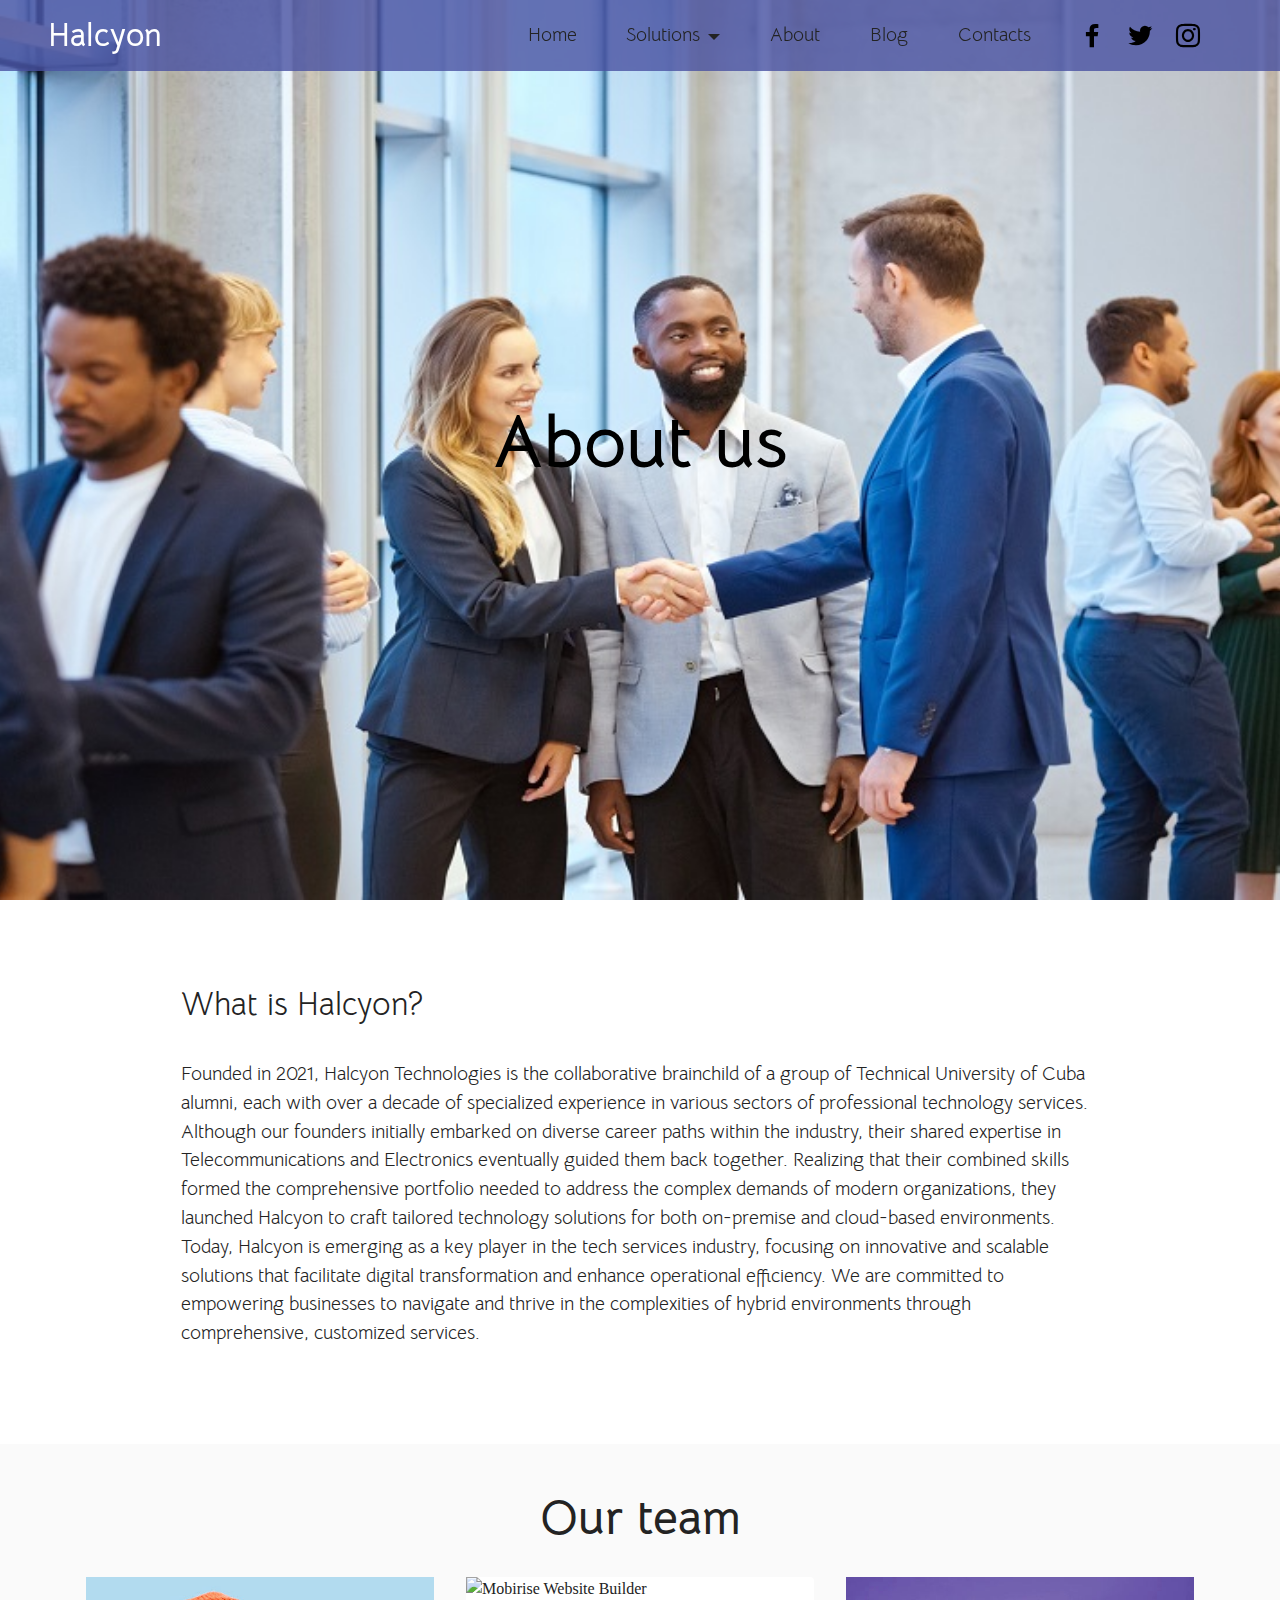
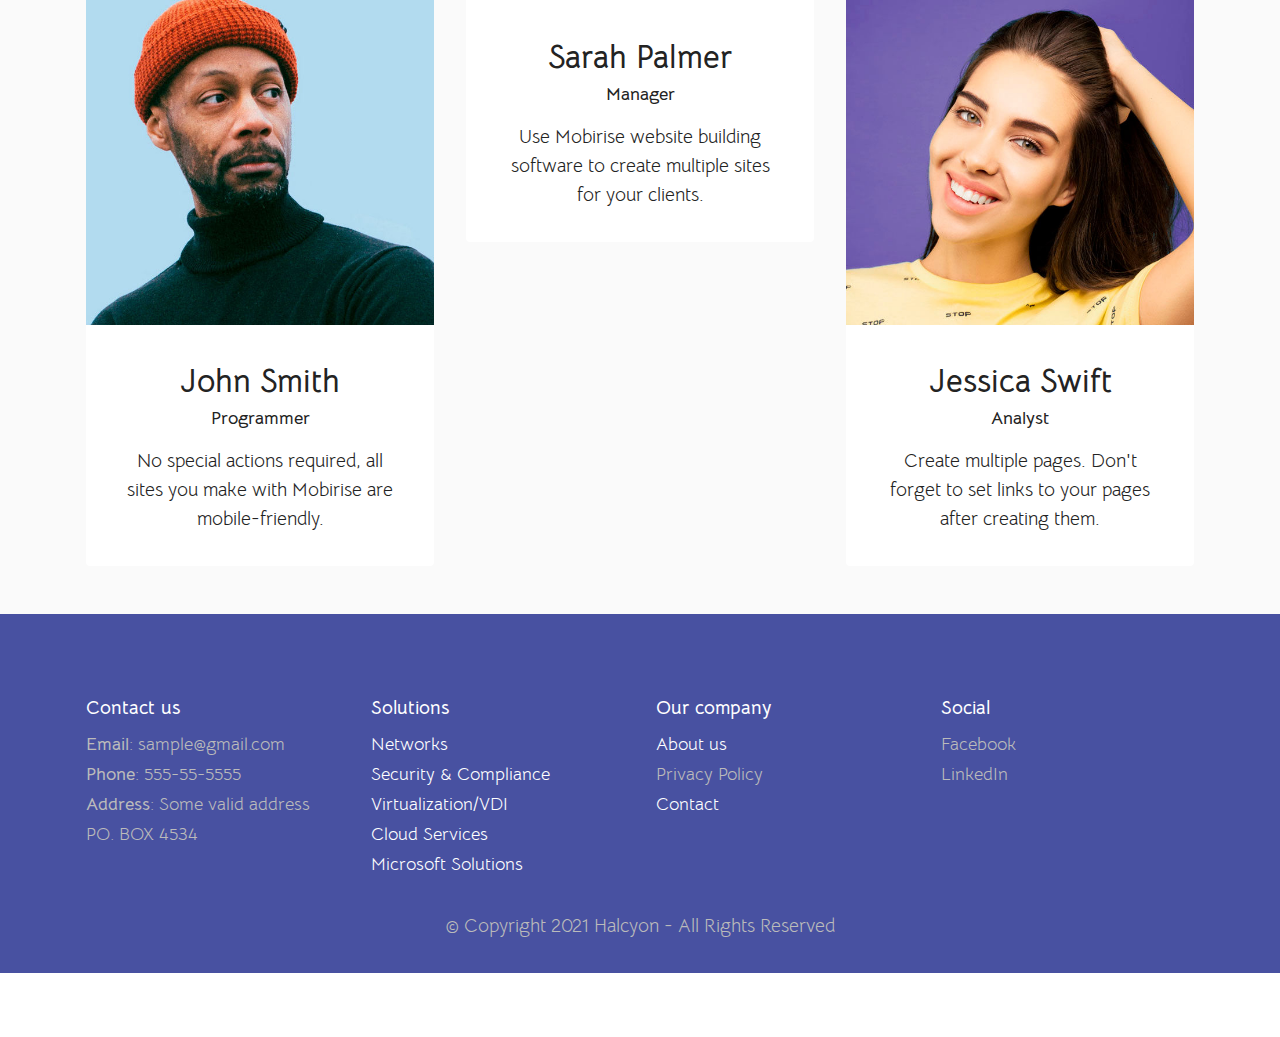
==== about.html @ 67dd7bd6 "First commit" ====
<!DOCTYPE html>
<html  >
<head>
  <!-- Site made with Mobirise Website Builder v5.8.4, https://mobirise.com -->
  <meta charset="UTF-8">
  <meta http-equiv="X-UA-Compatible" content="IE=edge">
  <meta name="generator" content="Mobirise v5.8.4, mobirise.com">
  <meta name="viewport" content="width=device-width, initial-scale=1, minimum-scale=1">
  <link rel="shortcut icon" href="assets/images/icon.jpg" type="image/x-icon">
  <meta name="description" content="Networking advisor">
  
  
  <title>About</title>
  <link rel="stylesheet" href="assets/bootstrap/css/bootstrap.min.css">
  <link rel="stylesheet" href="assets/bootstrap/css/bootstrap-grid.min.css">
  <link rel="stylesheet" href="assets/bootstrap/css/bootstrap-reboot.min.css">
  <link rel="stylesheet" href="assets/parallax/jarallax.css">
  <link rel="stylesheet" href="assets/dropdown/css/style.css">
  <link rel="stylesheet" href="assets/socicon/css/styles.css">
  <link rel="stylesheet" href="assets/theme/css/style.css">
  <link rel="preload" href="https://fonts.googleapis.com/css?family=Bellota+Text:300,300i,400,400i,700,700i&display=swap" as="style" onload="this.onload=null;this.rel='stylesheet'">
  <noscript><link rel="stylesheet" href="https://fonts.googleapis.com/css?family=Bellota+Text:300,300i,400,400i,700,700i&display=swap"></noscript>
  <link rel="preload" as="style" href="assets/mobirise/css/mbr-additional.css"><link rel="stylesheet" href="assets/mobirise/css/mbr-additional.css" type="text/css">

  
  
  
</head>
<body>
  
  <section data-bs-version="5.1" class="menu menu1 cid-ubLQydsfNU" once="menu" id="menu1-1c">
    

    <nav class="navbar navbar-dropdown navbar-fixed-top navbar-expand-lg">
        <div class="container-fluid">
            <div class="navbar-brand">
                
                <span class="navbar-caption-wrap"><a class="navbar-caption text-primary display-5" href="https://mobiri.se">Halcyon</a></span>
            </div>
            <button class="navbar-toggler" type="button" data-toggle="collapse" data-bs-toggle="collapse" data-target="#navbarSupportedContent" data-bs-target="#navbarSupportedContent" aria-controls="navbarNavAltMarkup" aria-expanded="false" aria-label="Toggle navigation">
                <div class="hamburger">
                    <span></span>
                    <span></span>
                    <span></span>
                    <span></span>
                </div>
            </button>
            <div class="collapse navbar-collapse" id="navbarSupportedContent">
                <ul class="navbar-nav nav-dropdown nav-right" data-app-modern-menu="true"><li class="nav-item"><a class="nav-link link text-black text-primary display-7" href="index.html">Home</a></li><li class="nav-item dropdown"><a class="nav-link link dropdown-toggle text-black display-7" href="index.html#features12-6" data-toggle="dropdown-submenu" data-bs-toggle="dropdown" data-bs-auto-close="outside" aria-expanded="false">Solutions</a><div class="dropdown-menu" aria-labelledby="dropdown-585"><a class="dropdown-item text-black text-primary display-7" href="networks.html">Networks</a><a class="dropdown-item text-black text-primary display-7" href="security.html">Security &amp; Compliance</a><a class="dropdown-item text-black text-primary display-7" href="virtualization.html">Virtualization/VDI</a><a class="dropdown-item text-black text-primary display-7" href="cloud.html">Cloud Services</a><a class="dropdown-item text-black text-primary display-7" href="page5.html">Microsoft Solutions</a></div></li>
                    <li class="nav-item"><a class="nav-link link text-black text-primary display-7" href="about.html">About</a></li>
                    <li class="nav-item"><a class="nav-link link text-black display-7" href="index.html#form5-d">Blog</a>
                    </li><li class="nav-item"><a class="nav-link link text-black text-primary display-7" href="contact.html">Contacts</a></li></ul>
                <div class="icons-menu">
                    <a class="iconfont-wrapper" href="https://mobiri.se" target="_blank">
                        <span class="p-2 mbr-iconfont socicon-facebook socicon"></span>
                    </a>
                    <a class="iconfont-wrapper" href="https://mobiri.se" target="_blank">
                        <span class="p-2 mbr-iconfont socicon-twitter socicon"></span>
                    </a>
                    <a class="iconfont-wrapper" href="https://mobiri.se" target="_blank">
                        <span class="p-2 mbr-iconfont socicon-instagram socicon"></span>
                    </a>
                    
                </div>
                
            </div>
        </div>
    </nav>
</section>

<section data-bs-version="5.1" class="header1 cid-ubLQye9SmC mbr-fullscreen mbr-parallax-background" id="header1-1d">

    

    

    <div class="container">
        <div class="row justify-content-center">
            <div class="col-12 col-lg-10">
                <h1 class="mbr-section-title mbr-fonts-style mb-3 display-1"><strong>About us</strong></h1>
                
                
                
            </div>
        </div>
    </div>
</section>

<section data-bs-version="5.1" class="content5 cid-ubLQW5N5PX" id="content5-1i">
    
    <div class="container">
        <div class="row justify-content-center">
            <div class="col-md-12 col-lg-10">
                
                <h4 class="mbr-section-subtitle mbr-fonts-style mb-4 display-5">
                    What is Halcyon?</h4>
                <p class="mbr-text mbr-fonts-style display-7">Founded in 2021, Halcyon Technologies is the collaborative brainchild of a group of Technical University of Cuba alumni, each with over a decade of specialized experience in various sectors of professional technology services. Although our founders initially embarked on diverse career paths within the industry, their shared expertise in Telecommunications and Electronics eventually guided them back together. Realizing that their combined skills formed the comprehensive portfolio needed to address the complex demands of modern organizations, they launched Halcyon to craft tailored technology solutions for both on-premise and cloud-based environments.
<br>Today, Halcyon is emerging as a key player in the tech services industry, focusing on innovative and scalable solutions that facilitate digital transformation and enhance operational efficiency. We are committed to empowering businesses to navigate and thrive in the complexities of hybrid environments through comprehensive, customized services.</p>
            </div>
        </div>
    </div>
</section>

<section data-bs-version="5.1" class="team1 cid-ubLRaqaygV" id="team1-1j">
    

    
    
    <div class="container">
        <div class="row justify-content-center">
            <div class="col-12">
                <h3 class="mbr-section-title mbr-fonts-style align-center mb-4 display-2">
                    <strong>Our team</strong>
                </h3>
                
            </div>
            <div class="col-sm-6 col-lg-4">
                <div class="card-wrap">
                    <div class="image-wrap">
                        <img src="assets/images/team1.jpg" alt="Mobirise Website Builder">
                    </div>
                    <div class="content-wrap">
                        <h5 class="mbr-section-title card-title mbr-fonts-style align-center m-0 display-5">
                            <strong>John Smith</strong>
                        </h5>
                        <h6 class="mbr-role mbr-fonts-style align-center mb-3 display-4">
                            <strong>Programmer</strong>
                        </h6>
                        <p class="card-text mbr-fonts-style align-center display-7">
                            No special actions required, all sites you make with Mobirise are mobile-friendly.
                        </p>
                        
                        
                    </div>
                </div>
            </div>

            <div class="col-sm-6 col-lg-4">
                <div class="card-wrap">
                    <div class="image-wrap">
                        <img src="assets/images/team4.jpg" alt="Mobirise Website Builder">
                    </div>
                    <div class="content-wrap">
                        <h5 class="mbr-section-title card-title mbr-fonts-style align-center m-0 display-5">
                            <strong>Sarah Palmer</strong>
                        </h5>
                        <h6 class="mbr-role mbr-fonts-style align-center mb-3 display-4">
                            <strong>Manager</strong>
                        </h6>
                        <p class="card-text mbr-fonts-style align-center display-7">
                            Use Mobirise website building software to create multiple sites for your clients.
                        </p>
                        
                        
                    </div>
                </div>
            </div>

            <div class="col-sm-6 col-lg-4">
                <div class="card-wrap">
                    <div class="image-wrap">
                        <img src="assets/images/team3.jpg" alt="Mobirise Website Builder">
                    </div>
                    <div class="content-wrap">
                        <h5 class="mbr-section-title card-title mbr-fonts-style align-center m-0 display-5">
                            <strong>Jessica Swift</strong>
                        </h5>
                        <h6 class="mbr-role mbr-fonts-style align-center mb-3 display-4">
                            <strong>Analyst</strong>
                        </h6>
                        <p class="card-text mbr-fonts-style align-center display-7">
                            Create multiple pages. Don't forget to set links to your pages after creating them.
                        </p>
                        
                        
                    </div>
                </div>
            </div>

            
        </div>
    </div>
</section>

<section data-bs-version="5.1" class="footer2 cid-ubLQygZYzv" once="footers" id="footer2-1h">

    

    
    
    <div class="container">
        <div class="row mbr-white">
            <div class="col-6 col-md-4 col-lg-3">
                <h5 class="mbr-section-subtitle mbr-fonts-style mb-2 display-7">
                    <strong>Contact us</strong></h5>
                <ul class="list mbr-fonts-style display-4">
                    <li class="mbr-text item-wrap"><strong>Email</strong>: sample@gmail.com</li>
                    <li class="mbr-text item-wrap"><strong>Phone</strong>: 555-55-5555</li>
                    <li class="mbr-text item-wrap"><strong>Address</strong>: Some valid address</li>
                    <li class="mbr-text item-wrap">PO. BOX 4534</li>
                </ul>
            </div>
            <div class="col-6 col-md-4 col-lg-3">
                <h5 class="mbr-section-subtitle mbr-fonts-style mb-2 display-7">
                    <strong>Solutions</strong></h5>
                <ul class="list mbr-fonts-style display-4">
                    <li class="mbr-text item-wrap"><a href="networks.html" class="text-primary">Networks</a></li>
                    <li class="mbr-text item-wrap"><a href="security.html" class="text-primary">Security &amp; Compliance</a></li>
                    <li class="mbr-text item-wrap"><a href="virtualization.html" class="text-primary">Virtualization/VDI</a></li><li class="mbr-text item-wrap"><a href="cloud.html" class="text-primary">Cloud Services</a></li><li class="mbr-text item-wrap"><a href="page5.html" class="text-primary">Microsoft Solutions</a></li>
                </ul>
            </div>
            <div class="col-6 col-md-4 col-lg-3">
                <h5 class="mbr-section-subtitle mbr-fonts-style mb-2 display-7">
                    <strong>Our company</strong></h5>
                <ul class="list mbr-fonts-style display-4">
                    <li class="mbr-text item-wrap"><a href="about.html" class="text-primary">About us</a></li><li class="mbr-text item-wrap">Privacy Policy</li><li class="mbr-text item-wrap"><a href="contact.html" class="text-primary">Contact</a></li>
                    <li class="mbr-text item-wrap"><br></li>
                </ul>
            </div>
            <div class="col-6 col-md-4 col-lg-3">
                <h5 class="mbr-section-subtitle mbr-fonts-style mb-2 display-7">
                    <strong>Social</strong></h5>
                <ul class="list mbr-fonts-style display-4">
                    <li class="mbr-text item-wrap">Facebook</li><li class="mbr-text item-wrap">LinkedIn</li>
                </ul>
            </div>
            <div class="col-12 mt-4">
                <p class="mbr-text mb-0 mbr-fonts-style copyright align-center display-7">
                    © Copyright 2021 Halcyon - All Rights Reserved
                </p>
            </div>
        </div>
    </div>
</section><section class="display-7" style="padding: 0;align-items: center;justify-content: center;flex-wrap: wrap;    align-content: center;display: flex;position: relative;height: 4rem;"><a href="https://mobiri.se/1104904" style="flex: 1 1;height: 4rem;position: absolute;width: 100%;z-index: 1;"><img alt="" style="height: 4rem;" src="[data-uri]"></a><p style="margin: 0;text-align: center;" class="display-7">&#8204;</p><a style="z-index:1" href="https://mobirise.com/builder/ai-website-creator.html">Free AI Website Creator</a></section><script src="assets/bootstrap/js/bootstrap.bundle.min.js"></script>  <script src="assets/parallax/jarallax.js"></script>  <script src="assets/smoothscroll/smooth-scroll.js"></script>  <script src="assets/ytplayer/index.js"></script>  <script src="assets/dropdown/js/navbar-dropdown.js"></script>  <script src="assets/theme/js/script.js"></script>  
  
  
</body>
</html>
---- assets/parallax/jarallax.css ----
.jarallax {
    position: relative;
    z-index: 0;
}
.jarallax > .jarallax-img {
    position: absolute;
    object-fit: cover;
    /* support for plugin https://github.com/bfred-it/object-fit-images */
    font-family: 'object-fit: cover;';
    top: 0;
    left: 0;
    width: 100%;
    height: 100%;
    z-index: -1;
}
---- assets/dropdown/css/style.css ----
.navbar-dropdown {
  left: 0;
  padding: 0;
  position: absolute;
  right: 0;
  top: 0;
  transition: all 0.45s ease;
  z-index: 1030;
  background: #282828; }
  .navbar-dropdown .navbar-logo {
    margin-right: 0.8rem;
    transition: margin 0.3s ease-in-out;
    vertical-align: middle; }
    .navbar-dropdown .navbar-logo img {
      height: 3.125rem;
      transition: all 0.3s ease-in-out; }
    .navbar-dropdown .navbar-logo.mbr-iconfont {
      font-size: 3.125rem;
      line-height: 3.125rem; }
  .navbar-dropdown .navbar-caption {
    font-weight: 700;
    white-space: normal;
    vertical-align: -4px;
    line-height: 3.125rem !important; }
    .navbar-dropdown .navbar-caption, .navbar-dropdown .navbar-caption:hover {
      color: inherit;
      text-decoration: none; }
  .navbar-dropdown .mbr-iconfont + .navbar-caption {
    vertical-align: -1px; }
  .navbar-dropdown.navbar-fixed-top {
    position: fixed; }
  .navbar-dropdown .navbar-brand span {
    vertical-align: -4px; }
  .navbar-dropdown.bg-color.transparent {
    background: none; }
  .navbar-dropdown.navbar-short .navbar-brand {
    padding: 0.625rem 0; }
    .navbar-dropdown.navbar-short .navbar-brand span {
      vertical-align: -1px; }
  .navbar-dropdown.navbar-short .navbar-caption {
    line-height: 2.375rem !important;
    vertical-align: -2px; }
  .navbar-dropdown.navbar-short .navbar-logo {
    margin-right: 0.5rem; }
    .navbar-dropdown.navbar-short .navbar-logo img {
      height: 2.375rem; }
    .navbar-dropdown.navbar-short .navbar-logo.mbr-iconfont {
      font-size: 2.375rem;
      line-height: 2.375rem; }
  .navbar-dropdown.navbar-short .mbr-table-cell {
    height: 3.625rem; }
  .navbar-dropdown .navbar-close {
    left: 0.6875rem;
    position: fixed;
    top: 0.75rem;
    z-index: 1000; }
  .navbar-dropdown .hamburger-icon {
    content: "";
    display: inline-block;
    vertical-align: middle;
    width: 16px;
    -webkit-box-shadow: 0 -6px 0 1px #282828,0 0 0 1px #282828,0 6px 0 1px #282828;
    -moz-box-shadow: 0 -6px 0 1px #282828,0 0 0 1px #282828,0 6px 0 1px #282828;
    box-shadow: 0 -6px 0 1px #282828,0 0 0 1px #282828,0 6px 0 1px #282828; }

.dropdown-menu .dropdown-toggle[data-toggle="dropdown-submenu"]::after {
  border-bottom: 0.35em solid transparent;
  border-left: 0.35em solid;
  border-right: 0;
  border-top: 0.35em solid transparent;
  margin-left: 0.3rem; }

.dropdown-menu .dropdown-item:focus {
  outline: 0; }

.nav-dropdown {
  font-size: 0.75rem;
  font-weight: 500;
  height: auto !important; }
  .nav-dropdown .nav-btn {
    padding-left: 1rem; }
  .nav-dropdown .link {
    margin: .667em 1.667em;
    font-weight: 500;
    padding: 0;
    transition: color .2s ease-in-out; }
    .nav-dropdown .link.dropdown-toggle {
      margin-right: 2.583em; }
      .nav-dropdown .link.dropdown-toggle::after {
        margin-left: .25rem;
        border-top: 0.35em solid;
        border-right: 0.35em solid transparent;
        border-left: 0.35em solid transparent;
        border-bottom: 0; }
      .nav-dropdown .link.dropdown-toggle[aria-expanded="true"] {
        margin: 0;
        padding: 0.667em 3.263em  0.667em 1.667em; }
  .nav-dropdown .link::after,
  .nav-dropdown .dropdown-item::after {
    color: inherit; }
  .nav-dropdown .btn {
    font-size: 0.75rem;
    font-weight: 700;
    letter-spacing: 0;
    margin-bottom: 0;
    padding-left: 1.25rem;
    padding-right: 1.25rem; }
  .nav-dropdown .dropdown-menu {
    border-radius: 0;
    border: 0;
    left: 0;
    margin: 0;
    padding-bottom: 1.25rem;
    padding-top: 1.25rem;
    position: relative; }
  .nav-dropdown .dropdown-submenu {
    margin-left: 0.125rem;
    top: 0; }
  .nav-dropdown .dropdown-item {
    font-weight: 500;
    line-height: 2;
    padding: 0.3846em 4.615em 0.3846em 1.5385em;
    position: relative;
    transition: color .2s ease-in-out, background-color .2s ease-in-out; }
    .nav-dropdown .dropdown-item::after {
      margin-top: -0.3077em;
      position: absolute;
      right: 1.1538em;
      top: 50%; }
    .nav-dropdown .dropdown-item:focus, .nav-dropdown .dropdown-item:hover {
      background: none; }

@media (max-width: 767px) {
  .nav-dropdown.navbar-toggleable-sm {
    bottom: 0;
    display: none;
    left: 0;
    overflow-x: hidden;
    position: fixed;
    top: 0;
    transform: translateX(-100%);
    -ms-transform: translateX(-100%);
    -webkit-transform: translateX(-100%);
    width: 18.75rem;
    z-index: 999; } }
.nav-dropdown.navbar-toggleable-xl {
  bottom: 0;
  display: none;
  left: 0;
  overflow-x: hidden;
  position: fixed;
  top: 0;
  transform: translateX(-100%);
  -ms-transform: translateX(-100%);
  -webkit-transform: translateX(-100%);
  width: 18.75rem;
  z-index: 999; }

.nav-dropdown-sm {
  display: block !important;
  overflow-x: hidden;
  overflow: auto;
  padding-top: 3.875rem; }
  .nav-dropdown-sm::after {
    content: "";
    display: block;
    height: 3rem;
    width: 100%; }
  .nav-dropdown-sm.collapse.in ~ .navbar-close {
    display: block !important; }
  .nav-dropdown-sm.collapsing, .nav-dropdown-sm.collapse.in {
    transform: translateX(0);
    -ms-transform: translateX(0);
    -webkit-transform: translateX(0);
    transition: all 0.25s ease-out;
    -webkit-transition: all 0.25s ease-out;
    background: #282828; }
  .nav-dropdown-sm.collapsing[aria-expanded="false"] {
    transform: translateX(-100%);
    -ms-transform: translateX(-100%);
    -webkit-transform: translateX(-100%); }
  .nav-dropdown-sm .nav-item {
    display: block;
    margin-left: 0 !important;
    padding-left: 0; }
  .nav-dropdown-sm .link,
  .nav-dropdown-sm .dropdown-item {
    border-top: 1px dotted rgba(255, 255, 255, 0.1);
    font-size: 0.8125rem;
    line-height: 1.6;
    margin: 0 !important;
    padding: 0.875rem 2.4rem 0.875rem 1.5625rem !important;
    position: relative;
    white-space: normal; }
    .nav-dropdown-sm .link:focus, .nav-dropdown-sm .link:hover,
    .nav-dropdown-sm .dropdown-item:focus,
    .nav-dropdown-sm .dropdown-item:hover {
      background: rgba(0, 0, 0, 0.2) !important;
      color: #c0a375; }
  .nav-dropdown-sm .nav-btn {
    position: relative;
    padding: 1.5625rem 1.5625rem 0 1.5625rem; }
    .nav-dropdown-sm .nav-btn::before {
      border-top: 1px dotted rgba(255, 255, 255, 0.1);
      content: "";
      left: 0;
      position: absolute;
      top: 0;
      width: 100%; }
    .nav-dropdown-sm .nav-btn + .nav-btn {
      padding-top: 0.625rem; }
      .nav-dropdown-sm .nav-btn + .nav-btn::before {
        display: none; }
  .nav-dropdown-sm .btn {
    padding: 0.625rem 0; }
  .nav-dropdown-sm .dropdown-toggle[data-toggle="dropdown-submenu"]::after {
    margin-left: .25rem;
    border-top: 0.35em solid;
    border-right: 0.35em solid transparent;
    border-left: 0.35em solid transparent;
    border-bottom: 0; }
  .nav-dropdown-sm .dropdown-toggle[data-toggle="dropdown-submenu"][aria-expanded="true"]::after {
    border-top: 0;
    border-right: 0.35em solid transparent;
    border-left: 0.35em solid transparent;
    border-bottom: 0.35em solid; }
  .nav-dropdown-sm .dropdown-menu {
    margin: 0;
    padding: 0;
    position: relative;
    top: 0;
    left: 0;
    width: 100%;
    border: 0;
    float: none;
    border-radius: 0;
    background: none; }
  .nav-dropdown-sm .dropdown-submenu {
    left: 100%;
    margin-left: 0.125rem;
    margin-top: -1.25rem;
    top: 0; }

.navbar-toggleable-sm .nav-dropdown .dropdown-menu {
  position: absolute; }

.navbar-toggleable-sm .nav-dropdown .dropdown-submenu {
  left: 100%;
  margin-left: 0.125rem;
  margin-top: -1.25rem;
  top: 0; }

.navbar-toggleable-sm.opened .nav-dropdown .dropdown-menu {
  position: relative; }

.navbar-toggleable-sm.opened .nav-dropdown .dropdown-submenu {
  left: 0;
  margin-left: 00rem;
  margin-top: 0rem;
  top: 0; }

.is-builder .nav-dropdown.collapsing {
  transition: none !important; }
---- assets/socicon/css/styles.css ----
@charset "UTF-8";

@font-face {
  font-family: 'Socicon';
  src:  url('../fonts/socicon.eot');
  src:  url('../fonts/socicon.eot?#iefix') format('embedded-opentype'),
    url('../fonts/socicon.woff2') format('woff2'),
    url('../fonts/socicon.ttf') format('truetype'),
    url('../fonts/socicon.woff') format('woff'),
    url('../fonts/socicon.svg#socicon') format('svg');
  font-weight: normal;
  font-style: normal;
  font-display: swap;
}

[data-icon]:before {
  font-family: "socicon" !important;
  content: attr(data-icon);
  font-style: normal !important;
  font-weight: normal !important;
  font-variant: normal !important;
  text-transform: none !important;
  speak: none;
  line-height: 1;
  -webkit-font-smoothing: antialiased;
  -moz-osx-font-smoothing: grayscale;
}

[class^="socicon-"], [class*=" socicon-"] {
  /* use !important to prevent issues with browser extensions that change fonts */
  font-family: 'Socicon' !important;
  speak: none;
  font-style: normal;
  font-weight: normal;
  font-variant: normal;
  text-transform: none;
  line-height: 1;

  /* Better Font Rendering =========== */
  -webkit-font-smoothing: antialiased;
  -moz-osx-font-smoothing: grayscale;
}

.socicon-eitaa:before {
  content: "\e97c";
}
.socicon-soroush:before {
  content: "\e97d";
}
.socicon-bale:before {
  content: "\e97e";
}
.socicon-zazzle:before {
  content: "\e97b";
}
.socicon-society6:before {
  content: "\e97a";
}
.socicon-redbubble:before {
  content: "\e979";
}
.socicon-avvo:before {
  content: "\e978";
}
.socicon-stitcher:before {
  content: "\e977";
}
.socicon-googlehangouts:before {
  content: "\e974";
}
.socicon-dlive:before {
  content: "\e975";
}
.socicon-vsco:before {
  content: "\e976";
}
.socicon-flipboard:before {
  content: "\e973";
}
.socicon-ubuntu:before {
  content: "\e958";
}
.socicon-artstation:before {
  content: "\e959";
}
.socicon-invision:before {
  content: "\e95a";
}
.socicon-torial:before {
  content: "\e95b";
}
.socicon-collectorz:before {
  content: "\e95c";
}
.socicon-seenthis:before {
  content: "\e95d";
}
.socicon-googleplaymusic:before {
  content: "\e95e";
}
.socicon-debian:before {
  content: "\e95f";
}
.socicon-filmfreeway:before {
  content: "\e960";
}
.socicon-gnome:before {
  content: "\e961";
}
.socicon-itchio:before {
  content: "\e962";
}
.socicon-jamendo:before {
  content: "\e963";
}
.socicon-mix:before {
  content: "\e964";
}
.socicon-sharepoint:before {
  content: "\e965";
}
.socicon-tinder:before {
  content: "\e966";
}
.socicon-windguru:before {
  content: "\e967";
}
.socicon-cdbaby:before {
  content: "\e968";
}
.socicon-elementaryos:before {
  content: "\e969";
}
.socicon-stage32:before {
  content: "\e96a";
}
.socicon-tiktok:before {
  content: "\e96b";
}
.socicon-gitter:before {
  content: "\e96c";
}
.socicon-letterboxd:before {
  content: "\e96d";
}
.socicon-threema:before {
  content: "\e96e";
}
.socicon-splice:before {
  content: "\e96f";
}
.socicon-metapop:before {
  content: "\e970";
}
.socicon-naver:before {
  content: "\e971";
}
.socicon-remote:before {
  content: "\e972";
}
.socicon-internet:before {
  content: "\e957";
}
.socicon-moddb:before {
  content: "\e94b";
}
.socicon-indiedb:before {
  content: "\e94c";
}
.socicon-traxsource:before {
  content: "\e94d";
}
.socicon-gamefor:before {
  content: "\e94e";
}
.socicon-pixiv:before {
  content: "\e94f";
}
.socicon-myanimelist:before {
  content: "\e950";
}
.socicon-blackberry:before {
  content: "\e951";
}
.socicon-wickr:before {
  content: "\e952";
}
.socicon-spip:before {
  content: "\e953";
}
.socicon-napster:before {
  content: "\e954";
}
.socicon-beatport:before {
  content: "\e955";
}
.socicon-hackerone:before {
  content: "\e956";
}
.socicon-hackernews:before {
  content: "\e946";
}
.socicon-smashwords:before {
  content: "\e947";
}
.socicon-kobo:before {
  content: "\e948";
}
.socicon-bookbub:before {
  content: "\e949";
}
.socicon-mailru:before {
  content: "\e94a";
}
.socicon-gitlab:before {
  content: "\e945";
}
.socicon-instructables:before {
  content: "\e944";
}
.socicon-portfolio:before {
  content: "\e943";
}
.socicon-codered:before {
  content: "\e940";
}
.socicon-origin:before {
  content: "\e941";
}
.socicon-nextdoor:before {
  content: "\e942";
}
.socicon-udemy:before {
  content: "\e93f";
}
.socicon-livemaster:before {
  content: "\e93e";
}
.socicon-crunchbase:before {
  content: "\e93b";
}
.socicon-homefy:before {
  content: "\e93c";
}
.socicon-calendly:before {
  content: "\e93d";
}
.socicon-realtor:before {
  content: "\e90f";
}
.socicon-tidal:before {
  content: "\e910";
}
.socicon-qobuz:before {
  content: "\e911";
}
.socicon-natgeo:before {
  content: "\e912";
}
.socicon-mastodon:before {
  content: "\e913";
}
.socicon-unsplash:before {
  content: "\e914";
}
.socicon-homeadvisor:before {
  content: "\e915";
}
.socicon-angieslist:before {
  content: "\e916";
}
.socicon-codepen:before {
  content: "\e917";
}
.socicon-slack:before {
  content: "\e918";
}
.socicon-openaigym:before {
  content: "\e919";
}
.socicon-logmein:before {
  content: "\e91a";
}
.socicon-fiverr:before {
  content: "\e91b";
}
.socicon-gotomeeting:before {
  content: "\e91c";
}
.socicon-aliexpress:before {
  content: "\e91d";
}
.socicon-guru:before {
  content: "\e91e";
}
.socicon-appstore:before {
  content: "\e91f";
}
.socicon-homes:before {
  content: "\e920";
}
.socicon-zoom:before {
  content: "\e921";
}
.socicon-alibaba:before {
  content: "\e922";
}
.socicon-craigslist:before {
  content: "\e923";
}
.socicon-wix:before {
  content: "\e924";
}
.socicon-redfin:before {
  content: "\e925";
}
.socicon-googlecalendar:before {
  content: "\e926";
}
.socicon-shopify:before {
  content: "\e927";
}
.socicon-freelancer:before {
  content: "\e928";
}
.socicon-seedrs:before {
  content: "\e929";
}
.socicon-bing:before {
  content: "\e92a";
}
.socicon-doodle:before {
  content: "\e92b";
}
.socicon-bonanza:before {
  content: "\e92c";
}
.socicon-squarespace:before {
  content: "\e92d";
}
.socicon-toptal:before {
  content: "\e92e";
}
.socicon-gust:before {
  content: "\e92f";
}
.socicon-ask:before {
  content: "\e930";
}
.socicon-trulia:before {
  content: "\e931";
}
.socicon-loomly:before {
  content: "\e932";
}
.socicon-ghost:before {
  content: "\e933";
}
.socicon-upwork:before {
  content: "\e934";
}
.socicon-fundable:before {
  content: "\e935";
}
.socicon-booking:before {
  content: "\e936";
}
.socicon-googlemaps:before {
  content: "\e937";
}
.socicon-zillow:before {
  content: "\e938";
}
.socicon-niconico:before {
  content: "\e939";
}
.socicon-toneden:before {
  content: "\e93a";
}
.socicon-augment:before {
  content: "\e908";
}
.socicon-bitbucket:before {
  content: "\e909";
}
.socicon-fyuse:before {
  content: "\e90a";
}
.socicon-yt-gaming:before {
  content: "\e90b";
}
.socicon-sketchfab:before {
  content: "\e90c";
}
.socicon-mobcrush:before {
  content: "\e90d";
}
.socicon-microsoft:before {
  content: "\e90e";
}
.socicon-pandora:before {
  content: "\e907";
}
.socicon-messenger:before {
  content: "\e906";
}
.socicon-gamewisp:before {
  content: "\e905";
}
.socicon-bloglovin:before {
  content: "\e904";
}
.socicon-tunein:before {
  content: "\e903";
}
.socicon-gamejolt:before {
  content: "\e901";
}
.socicon-trello:before {
  content: "\e902";
}
.socicon-spreadshirt:before {
  content: "\e900";
}
.socicon-500px:before {
  content: "\e000";
}
.socicon-8tracks:before {
  content: "\e001";
}
.socicon-airbnb:before {
  content: "\e002";
}
.socicon-alliance:before {
  content: "\e003";
}
.socicon-amazon:before {
  content: "\e004";
}
.socicon-amplement:before {
  content: "\e005";
}
.socicon-android:before {
  content: "\e006";
}
.socicon-angellist:before {
  content: "\e007";
}
.socicon-apple:before {
  content: "\e008";
}
.socicon-appnet:before {
  content: "\e009";
}
.socicon-baidu:before {
  content: "\e00a";
}
.socicon-bandcamp:before {
  content: "\e00b";
}
.socicon-battlenet:before {
  content: "\e00c";
}
.socicon-mixer:before {
  content: "\e00d";
}
.socicon-bebee:before {
  content: "\e00e";
}
.socicon-bebo:before {
  content: "\e00f";
}
.socicon-behance:before {
  content: "\e010";
}
.socicon-blizzard:before {
  content: "\e011";
}
.socicon-blogger:before {
  content: "\e012";
}
.socicon-buffer:before {
  content: "\e013";
}
.socicon-chrome:before {
  content: "\e014";
}
.socicon-coderwall:before {
  content: "\e015";
}
.socicon-curse:before {
  content: "\e016";
}
.socicon-dailymotion:before {
  content: "\e017";
}
.socicon-deezer:before {
  content: "\e018";
}
.socicon-delicious:before {
  content: "\e019";
}
.socicon-deviantart:before {
  content: "\e01a";
}
.socicon-diablo:before {
  content: "\e01b";
}
.socicon-digg:before {
  content: "\e01c";
}
.socicon-discord:before {
  content: "\e01d";
}
.socicon-disqus:before {
  content: "\e01e";
}
.socicon-douban:before {
  content: "\e01f";
}
.socicon-draugiem:before {
  content: "\e020";
}
.socicon-dribbble:before {
  content: "\e021";
}
.socicon-drupal:before {
  content: "\e022";
}
.socicon-ebay:before {
  content: "\e023";
}
.socicon-ello:before {
  content: "\e024";
}
.socicon-endomodo:before {
  content: "\e025";
}
.socicon-envato:before {
  content: "\e026";
}
.socicon-etsy:before {
  content: "\e027";
}
.socicon-facebook:before {
  content: "\e028";
}
.socicon-feedburner:before {
  content: "\e029";
}
.socicon-filmweb:before {
  content: "\e02a";
}
.socicon-firefox:before {
  content: "\e02b";
}
.socicon-flattr:before {
  content: "\e02c";
}
.socicon-flickr:before {
  content: "\e02d";
}
.socicon-formulr:before {
  content: "\e02e";
}
.socicon-forrst:before {
  content: "\e02f";
}
.socicon-foursquare:before {
  content: "\e030";
}
.socicon-friendfeed:before {
  content: "\e031";
}
.socicon-github:before {
  content: "\e032";
}
.socicon-goodreads:before {
  content: "\e033";
}
.socicon-google:before {
  content: "\e034";
}
.socicon-googlescholar:before {
  content: "\e035";
}
.socicon-googlegroups:before {
  content: "\e036";
}
.socicon-googlephotos:before {
  content: "\e037";
}
.socicon-googleplus:before {
  content: "\e038";
}
.socicon-grooveshark:before {
  content: "\e039";
}
.socicon-hackerrank:before {
  content: "\e03a";
}
.socicon-hearthstone:before {
  content: "\e03b";
}
.socicon-hellocoton:before {
  content: "\e03c";
}
.socicon-heroes:before {
  content: "\e03d";
}
.socicon-smashcast:before {
  content: "\e03e";
}
.socicon-horde:before {
  content: "\e03f";
}
.socicon-houzz:before {
  content: "\e040";
}
.socicon-icq:before {
  content: "\e041";
}
.socicon-identica:before {
  content: "\e042";
}
.socicon-imdb:before {
  content: "\e043";
}
.socicon-instagram:before {
  content: "\e044";
}
.socicon-issuu:before {
  content: "\e045";
}
.socicon-istock:before {
  content: "\e046";
}
.socicon-itunes:before {
  content: "\e047";
}
.socicon-keybase:before {
  content: "\e048";
}
.socicon-lanyrd:before {
  content: "\e049";
}
.socicon-lastfm:before {
  content: "\e04a";
}
.socicon-line:before {
  content: "\e04b";
}
.socicon-linkedin:before {
  content: "\e04c";
}
.socicon-livejournal:before {
  content: "\e04d";
}
.socicon-lyft:before {
  content: "\e04e";
}
.socicon-macos:before {
  content: "\e04f";
}
.socicon-mail:before {
  content: "\e050";
}
.socicon-medium:before {
  content: "\e051";
}
.socicon-meetup:before {
  content: "\e052";
}
.socicon-mixcloud:before {
  content: "\e053";
}
.socicon-modelmayhem:before {
  content: "\e054";
}
.socicon-mumble:before {
  content: "\e055";
}
.socicon-myspace:before {
  content: "\e056";
}
.socicon-newsvine:before {
  content: "\e057";
}
.socicon-nintendo:before {
  content: "\e058";
}
.socicon-npm:before {
  content: "\e059";
}
.socicon-odnoklassniki:before {
  content: "\e05a";
}
.socicon-openid:before {
  content: "\e05b";
}
.socicon-opera:before {
  content: "\e05c";
}
.socicon-outlook:before {
  content: "\e05d";
}
.socicon-overwatch:before {
  content: "\e05e";
}
.socicon-patreon:before {
  content: "\e05f";
}
.socicon-paypal:before {
  content: "\e060";
}
.socicon-periscope:before {
  content: "\e061";
}
.socicon-persona:before {
  content: "\e062";
}
.socicon-pinterest:before {
  content: "\e063";
}
.socicon-play:before {
  content: "\e064";
}
.socicon-player:before {
  content: "\e065";
}
.socicon-playstation:before {
  content: "\e066";
}
.socicon-pocket:before {
  content: "\e067";
}
.socicon-qq:before {
  content: "\e068";
}
.socicon-quora:before {
  content: "\e069";
}
.socicon-raidcall:before {
  content: "\e06a";
}
.socicon-ravelry:before {
  content: "\e06b";
}
.socicon-reddit:before {
  content: "\e06c";
}
.socicon-renren:before {
  content: "\e06d";
}
.socicon-researchgate:before {
  content: "\e06e";
}
.socicon-residentadvisor:before {
  content: "\e06f";
}
.socicon-reverbnation:before {
  content: "\e070";
}
.socicon-rss:before {
  content: "\e071";
}
.socicon-sharethis:before {
  content: "\e072";
}
.socicon-skype:before {
  content: "\e073";
}
.socicon-slideshare:before {
  content: "\e074";
}
.socicon-smugmug:before {
  content: "\e075";
}
.socicon-snapchat:before {
  content: "\e076";
}
.socicon-songkick:before {
  content: "\e077";
}
.socicon-soundcloud:before {
  content: "\e078";
}
.socicon-spotify:before {
  content: "\e079";
}
.socicon-stackexchange:before {
  content: "\e07a";
}
.socicon-stackoverflow:before {
  content: "\e07b";
}
.socicon-starcraft:before {
  content: "\e07c";
}
.socicon-stayfriends:before {
  content: "\e07d";
}
.socicon-steam:before {
  content: "\e07e";
}
.socicon-storehouse:before {
  content: "\e07f";
}
.socicon-strava:before {
  content: "\e080";
}
.socicon-streamjar:before {
  content: "\e081";
}
.socicon-stumbleupon:before {
  content: "\e082";
}
.socicon-swarm:before {
  content: "\e083";
}
.socicon-teamspeak:before {
  content: "\e084";
}
.socicon-teamviewer:before {
  content: "\e085";
}
.socicon-technorati:before {
  content: "\e086";
}
.socicon-telegram:before {
  content: "\e087";
}
.socicon-tripadvisor:before {
  content: "\e088";
}
.socicon-tripit:before {
  content: "\e089";
}
.socicon-triplej:before {
  content: "\e08a";
}
.socicon-tumblr:before {
  content: "\e08b";
}
.socicon-twitch:before {
  content: "\e08c";
}
.socicon-twitter:before {
  content: "\e08d";
}
.socicon-uber:before {
  content: "\e08e";
}
.socicon-ventrilo:before {
  content: "\e08f";
}
.socicon-viadeo:before {
  content: "\e090";
}
.socicon-viber:before {
  content: "\e091";
}
.socicon-viewbug:before {
  content: "\e092";
}
.socicon-vimeo:before {
  content: "\e093";
}
.socicon-vine:before {
  content: "\e094";
}
.socicon-vkontakte:before {
  content: "\e095";
}
.socicon-warcraft:before {
  content: "\e096";
}
.socicon-wechat:before {
  content: "\e097";
}
.socicon-weibo:before {
  content: "\e098";
}
.socicon-whatsapp:before {
  content: "\e099";
}
.socicon-wikipedia:before {
  content: "\e09a";
}
.socicon-windows:before {
  content: "\e09b";
}
.socicon-wordpress:before {
  content: "\e09c";
}
.socicon-wykop:before {
  content: "\e09d";
}
.socicon-xbox:before {
  content: "\e09e";
}
.socicon-xing:before {
  content: "\e09f";
}
.socicon-yahoo:before {
  content: "\e0a0";
}
.socicon-yammer:before {
  content: "\e0a1";
}
.socicon-yandex:before {
  content: "\e0a2";
}
.socicon-yelp:before {
  content: "\e0a3";
}
.socicon-younow:before {
  content: "\e0a4";
}
.socicon-youtube:before {
  content: "\e0a5";
}
.socicon-zapier:before {
  content: "\e0a6";
}
.socicon-zerply:before {
  content: "\e0a7";
}
.socicon-zomato:before {
  content: "\e0a8";
}
.socicon-zynga:before {
  content: "\e0a9";
}
---- assets/theme/css/style.css ----
@charset "UTF-8";
section {
  background-color: #ffffff;
}

body {
  font-style: normal;
  line-height: 1.5;
  font-weight: 400;
  color: #232323;
  position: relative;
}

button {
  background-color: transparent;
  border-color: transparent;
}

section,
.container,
.container-fluid {
  position: relative;
  word-wrap: break-word;
}

a.mbr-iconfont:hover {
  text-decoration: none;
}

.article .lead p,
.article .lead ul,
.article .lead ol,
.article .lead pre,
.article .lead blockquote {
  margin-bottom: 0;
}

a {
  font-style: normal;
  font-weight: 400;
  cursor: pointer;
}
a, a:hover {
  text-decoration: none;
}

.mbr-section-title {
  font-style: normal;
  line-height: 1.3;
}

.mbr-section-subtitle {
  line-height: 1.3;
}

.mbr-text {
  font-style: normal;
  line-height: 1.7;
}

h1,
h2,
h3,
h4,
h5,
h6,
.display-1,
.display-2,
.display-4,
.display-5,
.display-7,
span,
p,
a {
  line-height: 1;
  word-break: break-word;
  word-wrap: break-word;
  font-weight: 400;
}

b,
strong {
  font-weight: bold;
}

input:-webkit-autofill, input:-webkit-autofill:hover, input:-webkit-autofill:focus, input:-webkit-autofill:active {
  transition-delay: 9999s;
  -webkit-transition-property: background-color, color;
  transition-property: background-color, color;
}

textarea[type=hidden] {
  display: none;
}

section {
  background-position: 50% 50%;
  background-repeat: no-repeat;
  background-size: cover;
}
section .mbr-background-video,
section .mbr-background-video-preview {
  position: absolute;
  bottom: 0;
  left: 0;
  right: 0;
  top: 0;
}

.hidden {
  visibility: hidden;
}

.mbr-z-index20 {
  z-index: 20;
}

/*! Base colors */
.mbr-white {
  color: #ffffff;
}

.mbr-black {
  color: #111111;
}

.mbr-bg-white {
  background-color: #ffffff;
}

.mbr-bg-black {
  background-color: #000000;
}

/*! Text-aligns */
.align-left {
  text-align: left;
}

.align-center {
  text-align: center;
}

.align-right {
  text-align: right;
}

/*! Font-weight  */
.mbr-light {
  font-weight: 300;
}

.mbr-regular {
  font-weight: 400;
}

.mbr-semibold {
  font-weight: 500;
}

.mbr-bold {
  font-weight: 700;
}

/*! Media  */
.media-content {
  flex-basis: 100%;
}

.media-container-row {
  display: flex;
  flex-direction: row;
  flex-wrap: wrap;
  justify-content: center;
  align-content: center;
  align-items: start;
}
.media-container-row .media-size-item {
  width: 400px;
}

.media-container-column {
  display: flex;
  flex-direction: column;
  flex-wrap: wrap;
  justify-content: center;
  align-content: center;
  align-items: stretch;
}
.media-container-column > * {
  width: 100%;
}

@media (min-width: 992px) {
  .media-container-row {
    flex-wrap: nowrap;
  }
}
figure {
  margin-bottom: 0;
  overflow: hidden;
}

figure[mbr-media-size] {
  transition: width 0.1s;
}

img,
iframe {
  display: block;
  width: 100%;
}

.card {
  background-color: transparent;
  border: none;
}

.card-box {
  width: 100%;
}

.card-img {
  text-align: center;
  flex-shrink: 0;
  -webkit-flex-shrink: 0;
}

.media {
  max-width: 100%;
  margin: 0 auto;
}

.mbr-figure {
  align-self: center;
}

.media-container > div {
  max-width: 100%;
}

.mbr-figure img,
.card-img img {
  width: 100%;
}

@media (max-width: 991px) {
  .media-size-item {
    width: auto !important;
  }

  .media {
    width: auto;
  }

  .mbr-figure {
    width: 100% !important;
  }
}
/*! Buttons */
.mbr-section-btn {
  margin-left: -0.6rem;
  margin-right: -0.6rem;
  font-size: 0;
}

.btn {
  font-weight: 600;
  border-width: 1px;
  font-style: normal;
  margin: 0.6rem 0.6rem;
  white-space: normal;
  transition: all 0.2s ease-in-out;
  display: inline-flex;
  align-items: center;
  justify-content: center;
  word-break: break-word;
}

.btn-sm {
  font-weight: 600;
  letter-spacing: 0px;
  transition: all 0.3s ease-in-out;
}

.btn-md {
  font-weight: 600;
  letter-spacing: 0px;
  transition: all 0.3s ease-in-out;
}

.btn-lg {
  font-weight: 600;
  letter-spacing: 0px;
  transition: all 0.3s ease-in-out;
}

.btn-form {
  margin: 0;
}
.btn-form:hover {
  cursor: pointer;
}

nav .mbr-section-btn {
  margin-left: 0rem;
  margin-right: 0rem;
}

/*! Btn icon margin */
.btn .mbr-iconfont,
.btn.btn-sm .mbr-iconfont {
  order: 1;
  cursor: pointer;
  margin-left: 0.5rem;
  vertical-align: sub;
}

.btn.btn-md .mbr-iconfont,
.btn.btn-md .mbr-iconfont {
  margin-left: 0.8rem;
}

.mbr-regular {
  font-weight: 400;
}

.mbr-semibold {
  font-weight: 500;
}

.mbr-bold {
  font-weight: 700;
}

[type=submit] {
  -webkit-appearance: none;
}

/*! Full-screen */
.mbr-fullscreen .mbr-overlay {
  min-height: 100vh;
}

.mbr-fullscreen {
  display: flex;
  display: -moz-flex;
  display: -ms-flex;
  display: -o-flex;
  align-items: center;
  min-height: 100vh;
  padding-top: 3rem;
  padding-bottom: 3rem;
}

/*! Map */
.map {
  height: 25rem;
  position: relative;
}
.map iframe {
  width: 100%;
  height: 100%;
}

/*! Scroll to top arrow */
.mbr-arrow-up {
  bottom: 25px;
  right: 90px;
  position: fixed;
  text-align: right;
  z-index: 5000;
  color: #ffffff;
  font-size: 22px;
}

.mbr-arrow-up a {
  background: rgba(0, 0, 0, 0.2);
  border-radius: 50%;
  color: #fff;
  display: inline-block;
  height: 60px;
  width: 60px;
  border: 2px solid #fff;
  outline-style: none !important;
  position: relative;
  text-decoration: none;
  transition: all 0.3s ease-in-out;
  cursor: pointer;
  text-align: center;
}
.mbr-arrow-up a:hover {
  background-color: rgba(0, 0, 0, 0.4);
}
.mbr-arrow-up a i {
  line-height: 60px;
}

.mbr-arrow-up-icon {
  display: block;
  color: #fff;
}

.mbr-arrow-up-icon::before {
  content: "›";
  display: inline-block;
  font-family: serif;
  font-size: 22px;
  line-height: 1;
  font-style: normal;
  position: relative;
  top: 6px;
  left: -4px;
  transform: rotate(-90deg);
}

/*! Arrow Down */
.mbr-arrow {
  position: absolute;
  bottom: 45px;
  left: 50%;
  width: 60px;
  height: 60px;
  cursor: pointer;
  background-color: rgba(80, 80, 80, 0.5);
  border-radius: 50%;
  transform: translateX(-50%);
}
@media (max-width: 767px) {
  .mbr-arrow {
    display: none;
  }
}
.mbr-arrow > a {
  display: inline-block;
  text-decoration: none;
  outline-style: none;
  -webkit-animation: arrowdown 1.7s ease-in-out infinite;
          animation: arrowdown 1.7s ease-in-out infinite;
  color: #ffffff;
}
.mbr-arrow > a > i {
  position: absolute;
  top: -2px;
  left: 15px;
  font-size: 2rem;
}

#scrollToTop a i::before {
  content: "";
  position: absolute;
  display: block;
  border-bottom: 2.5px solid #fff;
  border-left: 2.5px solid #fff;
  width: 27.8%;
  height: 27.8%;
  left: 50%;
  top: 51%;
  transform: translateY(-30%) translateX(-50%) rotate(135deg);
}

@keyframes arrowdown {
  0% {
    transform: translateY(0px);
  }
  50% {
    transform: translateY(-5px);
  }
  100% {
    transform: translateY(0px);
  }
}
@-webkit-keyframes arrowdown {
  0% {
    transform: translateY(0px);
  }
  50% {
    transform: translateY(-5px);
  }
  100% {
    transform: translateY(0px);
  }
}
@media (max-width: 500px) {
  .mbr-arrow-up {
    left: 0;
    right: 0;
    text-align: center;
  }
}
/*Gradients animation*/
@keyframes gradient-animation {
  from {
    background-position: 0% 100%;
    -webkit-animation-timing-function: ease-in-out;
            animation-timing-function: ease-in-out;
  }
  to {
    background-position: 100% 0%;
    -webkit-animation-timing-function: ease-in-out;
            animation-timing-function: ease-in-out;
  }
}
@-webkit-keyframes gradient-animation {
  from {
    background-position: 0% 100%;
    -webkit-animation-timing-function: ease-in-out;
            animation-timing-function: ease-in-out;
  }
  to {
    background-position: 100% 0%;
    -webkit-animation-timing-function: ease-in-out;
            animation-timing-function: ease-in-out;
  }
}
.bg-gradient {
  background-size: 200% 200%;
  animation: gradient-animation 5s infinite alternate;
  -webkit-animation: gradient-animation 5s infinite alternate;
}

.menu .navbar-brand {
  display: -webkit-flex;
}
.menu .navbar-brand span {
  display: flex;
  display: -webkit-flex;
}
.menu .navbar-brand .navbar-caption-wrap {
  display: -webkit-flex;
}
.menu .navbar-brand .navbar-logo img {
  display: -webkit-flex;
  width: auto;
}
@media (min-width: 768px) and (max-width: 991px) {
  .menu .navbar-toggleable-sm .navbar-nav {
    display: -ms-flexbox;
  }
}
@media (max-width: 991px) {
  .menu .navbar-collapse {
    max-height: 93.5vh;
  }
  .menu .navbar-collapse.show {
    overflow: auto;
  }
}
@media (min-width: 992px) {
  .menu .navbar-nav.nav-dropdown {
    display: -webkit-flex;
  }
  .menu .navbar-toggleable-sm .navbar-collapse {
    display: -webkit-flex !important;
  }
  .menu .collapsed .navbar-collapse {
    max-height: 93.5vh;
  }
  .menu .collapsed .navbar-collapse.show {
    overflow: auto;
  }
}
@media (max-width: 767px) {
  .menu .navbar-collapse {
    max-height: 80vh;
  }
}

.nav-link .mbr-iconfont {
  margin-right: 0.5rem;
}

.navbar {
  display: -webkit-flex;
  -webkit-flex-wrap: wrap;
  -webkit-align-items: center;
  -webkit-justify-content: space-between;
}

.navbar-collapse {
  -webkit-flex-basis: 100%;
  -webkit-flex-grow: 1;
  -webkit-align-items: center;
}

.nav-dropdown .link {
  padding: 0.667em 1.667em !important;
  margin: 0 !important;
}

.nav {
  display: -webkit-flex;
  -webkit-flex-wrap: wrap;
}

.row {
  display: -webkit-flex;
  -webkit-flex-wrap: wrap;
}

.justify-content-center {
  -webkit-justify-content: center;
}

.form-inline {
  display: -webkit-flex;
}

.card-wrapper {
  -webkit-flex: 1;
}

.carousel-control {
  z-index: 10;
  display: -webkit-flex;
}

.carousel-controls {
  display: -webkit-flex;
}

.media {
  display: -webkit-flex;
}

.form-group:focus {
  outline: none;
}

.jq-selectbox__select {
  padding: 7px 0;
  position: relative;
}

.jq-selectbox__dropdown {
  overflow: hidden;
  border-radius: 10px;
  position: absolute;
  top: 100%;
  left: 0 !important;
  width: 100% !important;
}

.jq-selectbox__trigger-arrow {
  right: 0;
  transform: translateY(-50%);
}

.jq-selectbox li {
  padding: 1.07em 0.5em;
}

input[type=range] {
  padding-left: 0 !important;
  padding-right: 0 !important;
}

.modal-dialog,
.modal-content {
  height: 100%;
}

.modal-dialog .carousel-inner {
  height: calc(100vh - 1.75rem);
}
@media (max-width: 575px) {
  .modal-dialog .carousel-inner {
    height: calc(100vh - 1rem);
  }
}

.carousel-item {
  text-align: center;
}

.carousel-item img {
  margin: auto;
}

.navbar-toggler {
  align-self: flex-start;
  padding: 0.25rem 0.75rem;
  font-size: 1.25rem;
  line-height: 1;
  background: transparent;
  border: 1px solid transparent;
  border-radius: 0.25rem;
}

.navbar-toggler:focus,
.navbar-toggler:hover {
  text-decoration: none;
  box-shadow: none;
}

.navbar-toggler-icon {
  display: inline-block;
  width: 1.5em;
  height: 1.5em;
  vertical-align: middle;
  content: "";
  background: no-repeat center center;
  background-size: 100% 100%;
}

.navbar-toggler-left {
  position: absolute;
  left: 1rem;
}

.navbar-toggler-right {
  position: absolute;
  right: 1rem;
}

.card-img {
  width: auto;
}

.menu .navbar.collapsed:not(.beta-menu) {
  flex-direction: column;
}

.carousel-item.active,
.carousel-item-next,
.carousel-item-prev {
  display: flex;
}

.note-air-layout .dropup .dropdown-menu,
.note-air-layout .navbar-fixed-bottom .dropdown .dropdown-menu {
  bottom: initial !important;
}

html,
body {
  height: auto;
  min-height: 100vh;
}

.dropup .dropdown-toggle::after {
  display: none;
}

.form-asterisk {
  font-family: initial;
  position: absolute;
  top: -2px;
  font-weight: normal;
}

.form-control-label {
  position: relative;
  cursor: pointer;
  margin-bottom: 0.357em;
  padding: 0;
}

.alert {
  color: #ffffff;
  border-radius: 0;
  border: 0;
  font-size: 1.1rem;
  line-height: 1.5;
  margin-bottom: 1.875rem;
  padding: 1.25rem;
  position: relative;
  text-align: center;
}
.alert.alert-form::after {
  background-color: inherit;
  bottom: -7px;
  content: "";
  display: block;
  height: 14px;
  left: 50%;
  margin-left: -7px;
  position: absolute;
  transform: rotate(45deg);
  width: 14px;
}

.form-control {
  background-color: #ffffff;
  background-clip: border-box;
  color: #232323;
  line-height: 1rem !important;
  height: auto;
  padding: 0.6rem 1.2rem;
  transition: border-color 0.25s ease 0s;
  border: 1px solid transparent !important;
  border-radius: 4px;
  box-shadow: rgba(0, 0, 0, 0.07) 0px 1px 1px 0px, rgba(0, 0, 0, 0.07) 0px 1px 3px 0px, rgba(0, 0, 0, 0.03) 0px 0px 0px 1px;
}
.form-active .form-control:invalid {
  border-color: red;
}

form .row {
  margin-left: -0.6rem;
  margin-right: -0.6rem;
}
form .row [class*=col] {
  padding-left: 0.6rem;
  padding-right: 0.6rem;
}

form .mbr-section-btn {
  margin: 0;
  padding-left: 0.6rem;
  padding-right: 0.6rem;
}

form .btn {
  display: flex;
  padding: 0.6rem 1.2rem;
  margin: 0;
}

form .form-check-input {
  margin-top: 0.5;
}

textarea.form-control {
  line-height: 1.5rem !important;
}

.form-group {
  margin-bottom: 1.2rem;
}

.form-control,
form .btn {
  min-height: 48px;
}

.gdpr-block label span.textGDPR input[name=gdpr] {
  top: 7px;
}

.form-control:focus {
  box-shadow: none;
}

:focus {
  outline: none;
}

.mbr-overlay {
  background-color: #000;
  bottom: 0;
  left: 0;
  opacity: 0.5;
  position: absolute;
  right: 0;
  top: 0;
  z-index: 0;
  pointer-events: none;
}

blockquote {
  font-style: italic;
  padding: 3rem;
  font-size: 1.09rem;
  position: relative;
  border-left: 3px solid;
}

ul,
ol,
pre,
blockquote {
  margin-bottom: 2.3125rem;
}

.mt-4 {
  margin-top: 2rem !important;
}

.mb-4 {
  margin-bottom: 2rem !important;
}

@media (min-width: 992px) {
  .container {
    padding-left: 16px;
    padding-right: 16px;
  }

  .row {
    margin-left: -16px;
    margin-right: -16px;
  }
  .row > [class*=col] {
    padding-left: 16px;
    padding-right: 16px;
  }
}
@media (min-width: 768px) {
  .container-fluid {
    padding-left: 32px;
    padding-right: 32px;
  }
}
@media (min-width: 768px) and (max-width: 991px) {
  .mbr-container {
    padding-left: 32px;
    padding-right: 32px;
  }
}
@media (max-width: 767px) {
  .mbr-container {
    padding-left: 16px;
    padding-right: 16px;
  }
}
.card-wrapper,
.item-wrapper {
  overflow: hidden;
}

.app-video-wrapper > img {
  opacity: 1;
}

.item {
  position: relative;
}

.dropdown-menu .dropdown-menu {
  left: 100%;
}

.dropdown-item + .dropdown-menu {
  display: none;
}

.dropdown-item:hover + .dropdown-menu,
.dropdown-menu:hover {
  display: block;
}

@media (min-aspect-ratio: 16/9) {
  .mbr-video-foreground {
    height: 300% !important;
    top: -100% !important;
  }
}
@media (max-aspect-ratio: 16/9) {
  .mbr-video-foreground {
    width: 300% !important;
    left: -100% !important;
  }
}.engine {
	position: absolute;
	text-indent: -2400px;
	text-align: center;
	padding: 0;
	top: 0;
	left: -2400px;
}
---- assets/mobirise/css/mbr-additional.css ----
body {
  font-family: Jost;
}
.display-1 {
  font-family: 'Bellota Text', display;
  font-size: 4.6rem;
  line-height: 1.1;
}
.display-1 > .mbr-iconfont {
  font-size: 5.75rem;
}
.display-2 {
  font-family: 'Bellota Text', display;
  font-size: 3rem;
  line-height: 1.1;
}
.display-2 > .mbr-iconfont {
  font-size: 3.75rem;
}
.display-4 {
  font-family: 'Bellota Text', display;
  font-size: 1.1rem;
  line-height: 1.5;
}
.display-4 > .mbr-iconfont {
  font-size: 1.375rem;
}
.display-5 {
  font-family: 'Bellota Text', display;
  font-size: 2rem;
  line-height: 1.5;
}
.display-5 > .mbr-iconfont {
  font-size: 2.5rem;
}
.display-7 {
  font-family: 'Bellota Text', display;
  font-size: 1.2rem;
  line-height: 1.5;
}
.display-7 > .mbr-iconfont {
  font-size: 1.5rem;
}
/* ---- Fluid typography for mobile devices ---- */
/* 1.4 - font scale ratio ( bootstrap == 1.42857 ) */
/* 100vw - current viewport width */
/* (48 - 20)  48 == 48rem == 768px, 20 == 20rem == 320px(minimal supported viewport) */
/* 0.65 - min scale variable, may vary */
@media (max-width: 992px) {
  .display-1 {
    font-size: 3.68rem;
  }
}
@media (max-width: 768px) {
  .display-1 {
    font-size: 3.22rem;
    font-size: calc( 2.26rem + (4.6 - 2.26) * ((100vw - 20rem) / (48 - 20)));
    line-height: calc( 1.1 * (2.26rem + (4.6 - 2.26) * ((100vw - 20rem) / (48 - 20))));
  }
  .display-2 {
    font-size: 2.4rem;
    font-size: calc( 1.7rem + (3 - 1.7) * ((100vw - 20rem) / (48 - 20)));
    line-height: calc( 1.3 * (1.7rem + (3 - 1.7) * ((100vw - 20rem) / (48 - 20))));
  }
  .display-4 {
    font-size: 0.88rem;
    font-size: calc( 1.0350000000000001rem + (1.1 - 1.0350000000000001) * ((100vw - 20rem) / (48 - 20)));
    line-height: calc( 1.4 * (1.0350000000000001rem + (1.1 - 1.0350000000000001) * ((100vw - 20rem) / (48 - 20))));
  }
  .display-5 {
    font-size: 1.6rem;
    font-size: calc( 1.35rem + (2 - 1.35) * ((100vw - 20rem) / (48 - 20)));
    line-height: calc( 1.4 * (1.35rem + (2 - 1.35) * ((100vw - 20rem) / (48 - 20))));
  }
  .display-7 {
    font-size: 0.96rem;
    font-size: calc( 1.07rem + (1.2 - 1.07) * ((100vw - 20rem) / (48 - 20)));
    line-height: calc( 1.4 * (1.07rem + (1.2 - 1.07) * ((100vw - 20rem) / (48 - 20))));
  }
}
/* Buttons */
.btn {
  padding: 0.6rem 1.2rem;
  border-radius: 4px;
}
.btn-sm {
  padding: 0.6rem 1.2rem;
  border-radius: 4px;
}
.btn-md {
  padding: 0.6rem 1.2rem;
  border-radius: 4px;
}
.btn-lg {
  padding: 1rem 2.6rem;
  border-radius: 4px;
}
.bg-primary {
  background-color: #ffffff !important;
}
.bg-success {
  background-color: #40b0bf !important;
}
.bg-info {
  background-color: #47b5ed !important;
}
.bg-warning {
  background-color: #ffe161 !important;
}
.bg-danger {
  background-color: #ff9966 !important;
}
.btn-primary,
.btn-primary:active {
  background-color: #ffffff !important;
  border-color: #ffffff !important;
  color: #808080 !important;
  box-shadow: 0 2px 2px 0 rgba(0, 0, 0, 0.2);
}
.btn-primary:hover,
.btn-primary:focus,
.btn-primary.focus,
.btn-primary.active {
  color: #545454 !important;
  background-color: #d4d4d4 !important;
  border-color: #d4d4d4 !important;
  box-shadow: 0 2px 5px 0 rgba(0, 0, 0, 0.2);
}
.btn-primary.disabled,
.btn-primary:disabled {
  color: #808080 !important;
  background-color: #d4d4d4 !important;
  border-color: #d4d4d4 !important;
}
.btn-secondary,
.btn-secondary:active {
  background-color: #ffffff !important;
  border-color: #ffffff !important;
  color: #808080 !important;
  box-shadow: 0 2px 2px 0 rgba(0, 0, 0, 0.2);
}
.btn-secondary:hover,
.btn-secondary:focus,
.btn-secondary.focus,
.btn-secondary.active {
  color: #545454 !important;
  background-color: #d4d4d4 !important;
  border-color: #d4d4d4 !important;
  box-shadow: 0 2px 5px 0 rgba(0, 0, 0, 0.2);
}
.btn-secondary.disabled,
.btn-secondary:disabled {
  color: #808080 !important;
  background-color: #d4d4d4 !important;
  border-color: #d4d4d4 !important;
}
.btn-info,
.btn-info:active {
  background-color: #47b5ed !important;
  border-color: #47b5ed !important;
  color: #ffffff !important;
  box-shadow: 0 2px 2px 0 rgba(0, 0, 0, 0.2);
}
.btn-info:hover,
.btn-info:focus,
.btn-info.focus,
.btn-info.active {
  color: #ffffff !important;
  background-color: #148cca !important;
  border-color: #148cca !important;
  box-shadow: 0 2px 5px 0 rgba(0, 0, 0, 0.2);
}
.btn-info.disabled,
.btn-info:disabled {
  color: #ffffff !important;
  background-color: #148cca !important;
  border-color: #148cca !important;
}
.btn-success,
.btn-success:active {
  background-color: #40b0bf !important;
  border-color: #40b0bf !important;
  color: #ffffff !important;
  box-shadow: 0 2px 2px 0 rgba(0, 0, 0, 0.2);
}
.btn-success:hover,
.btn-success:focus,
.btn-success.focus,
.btn-success.active {
  color: #ffffff !important;
  background-color: #2a747e !important;
  border-color: #2a747e !important;
  box-shadow: 0 2px 5px 0 rgba(0, 0, 0, 0.2);
}
.btn-success.disabled,
.btn-success:disabled {
  color: #ffffff !important;
  background-color: #2a747e !important;
  border-color: #2a747e !important;
}
.btn-warning,
.btn-warning:active {
  background-color: #ffe161 !important;
  border-color: #ffe161 !important;
  color: #614f00 !important;
  box-shadow: 0 2px 2px 0 rgba(0, 0, 0, 0.2);
}
.btn-warning:hover,
.btn-warning:focus,
.btn-warning.focus,
.btn-warning.active {
  color: #0a0800 !important;
  background-color: #ffd10a !important;
  border-color: #ffd10a !important;
  box-shadow: 0 2px 5px 0 rgba(0, 0, 0, 0.2);
}
.btn-warning.disabled,
.btn-warning:disabled {
  color: #614f00 !important;
  background-color: #ffd10a !important;
  border-color: #ffd10a !important;
}
.btn-danger,
.btn-danger:active {
  background-color: #ff9966 !important;
  border-color: #ff9966 !important;
  color: #ffffff !important;
  box-shadow: 0 2px 2px 0 rgba(0, 0, 0, 0.2);
}
.btn-danger:hover,
.btn-danger:focus,
.btn-danger.focus,
.btn-danger.active {
  color: #ffffff !important;
  background-color: #ff5f0f !important;
  border-color: #ff5f0f !important;
  box-shadow: 0 2px 5px 0 rgba(0, 0, 0, 0.2);
}
.btn-danger.disabled,
.btn-danger:disabled {
  color: #ffffff !important;
  background-color: #ff5f0f !important;
  border-color: #ff5f0f !important;
}
.btn-white,
.btn-white:active {
  background-color: #fafafa !important;
  border-color: #fafafa !important;
  color: #7a7a7a !important;
  box-shadow: 0 2px 2px 0 rgba(0, 0, 0, 0.2);
}
.btn-white:hover,
.btn-white:focus,
.btn-white.focus,
.btn-white.active {
  color: #4f4f4f !important;
  background-color: #cfcfcf !important;
  border-color: #cfcfcf !important;
  box-shadow: 0 2px 5px 0 rgba(0, 0, 0, 0.2);
}
.btn-white.disabled,
.btn-white:disabled {
  color: #7a7a7a !important;
  background-color: #cfcfcf !important;
  border-color: #cfcfcf !important;
}
.btn-black,
.btn-black:active {
  background-color: #232323 !important;
  border-color: #232323 !important;
  color: #ffffff !important;
  box-shadow: 0 2px 2px 0 rgba(0, 0, 0, 0.2);
}
.btn-black:hover,
.btn-black:focus,
.btn-black.focus,
.btn-black.active {
  color: #ffffff !important;
  background-color: #000000 !important;
  border-color: #000000 !important;
  box-shadow: 0 2px 5px 0 rgba(0, 0, 0, 0.2);
}
.btn-black.disabled,
.btn-black:disabled {
  color: #ffffff !important;
  background-color: #000000 !important;
  border-color: #000000 !important;
}
.btn-primary-outline,
.btn-primary-outline:active {
  background-color: transparent !important;
  border-color: transparent;
  color: #ffffff;
}
.btn-primary-outline:hover,
.btn-primary-outline:focus,
.btn-primary-outline.focus,
.btn-primary-outline.active {
  color: #d4d4d4 !important;
  background-color: transparent!important;
  border-color: transparent!important;
  box-shadow: none!important;
}
.btn-primary-outline.disabled,
.btn-primary-outline:disabled {
  color: #808080 !important;
  background-color: #ffffff !important;
  border-color: #ffffff !important;
}
.btn-secondary-outline,
.btn-secondary-outline:active {
  background-color: transparent !important;
  border-color: transparent;
  color: #ffffff;
}
.btn-secondary-outline:hover,
.btn-secondary-outline:focus,
.btn-secondary-outline.focus,
.btn-secondary-outline.active {
  color: #d4d4d4 !important;
  background-color: transparent!important;
  border-color: transparent!important;
  box-shadow: none!important;
}
.btn-secondary-outline.disabled,
.btn-secondary-outline:disabled {
  color: #808080 !important;
  background-color: #ffffff !important;
  border-color: #ffffff !important;
}
.btn-info-outline,
.btn-info-outline:active {
  background-color: transparent !important;
  border-color: transparent;
  color: #47b5ed;
}
.btn-info-outline:hover,
.btn-info-outline:focus,
.btn-info-outline.focus,
.btn-info-outline.active {
  color: #148cca !important;
  background-color: transparent!important;
  border-color: transparent!important;
  box-shadow: none!important;
}
.btn-info-outline.disabled,
.btn-info-outline:disabled {
  color: #ffffff !important;
  background-color: #47b5ed !important;
  border-color: #47b5ed !important;
}
.btn-success-outline,
.btn-success-outline:active {
  background-color: transparent !important;
  border-color: transparent;
  color: #40b0bf;
}
.btn-success-outline:hover,
.btn-success-outline:focus,
.btn-success-outline.focus,
.btn-success-outline.active {
  color: #2a747e !important;
  background-color: transparent!important;
  border-color: transparent!important;
  box-shadow: none!important;
}
.btn-success-outline.disabled,
.btn-success-outline:disabled {
  color: #ffffff !important;
  background-color: #40b0bf !important;
  border-color: #40b0bf !important;
}
.btn-warning-outline,
.btn-warning-outline:active {
  background-color: transparent !important;
  border-color: transparent;
  color: #ffe161;
}
.btn-warning-outline:hover,
.btn-warning-outline:focus,
.btn-warning-outline.focus,
.btn-warning-outline.active {
  color: #ffd10a !important;
  background-color: transparent!important;
  border-color: transparent!important;
  box-shadow: none!important;
}
.btn-warning-outline.disabled,
.btn-warning-outline:disabled {
  color: #614f00 !important;
  background-color: #ffe161 !important;
  border-color: #ffe161 !important;
}
.btn-danger-outline,
.btn-danger-outline:active {
  background-color: transparent !important;
  border-color: transparent;
  color: #ff9966;
}
.btn-danger-outline:hover,
.btn-danger-outline:focus,
.btn-danger-outline.focus,
.btn-danger-outline.active {
  color: #ff5f0f !important;
  background-color: transparent!important;
  border-color: transparent!important;
  box-shadow: none!important;
}
.btn-danger-outline.disabled,
.btn-danger-outline:disabled {
  color: #ffffff !important;
  background-color: #ff9966 !important;
  border-color: #ff9966 !important;
}
.btn-black-outline,
.btn-black-outline:active {
  background-color: transparent !important;
  border-color: transparent;
  color: #232323;
}
.btn-black-outline:hover,
.btn-black-outline:focus,
.btn-black-outline.focus,
.btn-black-outline.active {
  color: #000000 !important;
  background-color: transparent!important;
  border-color: transparent!important;
  box-shadow: none!important;
}
.btn-black-outline.disabled,
.btn-black-outline:disabled {
  color: #ffffff !important;
  background-color: #232323 !important;
  border-color: #232323 !important;
}
.btn-white-outline,
.btn-white-outline:active {
  background-color: transparent !important;
  border-color: transparent;
  color: #fafafa;
}
.btn-white-outline:hover,
.btn-white-outline:focus,
.btn-white-outline.focus,
.btn-white-outline.active {
  color: #cfcfcf !important;
  background-color: transparent!important;
  border-color: transparent!important;
  box-shadow: none!important;
}
.btn-white-outline.disabled,
.btn-white-outline:disabled {
  color: #7a7a7a !important;
  background-color: #fafafa !important;
  border-color: #fafafa !important;
}
.text-primary {
  color: #ffffff !important;
}
.text-secondary {
  color: #ffffff !important;
}
.text-success {
  color: #40b0bf !important;
}
.text-info {
  color: #47b5ed !important;
}
.text-warning {
  color: #ffe161 !important;
}
.text-danger {
  color: #ff9966 !important;
}
.text-white {
  color: #fafafa !important;
}
.text-black {
  color: #232323 !important;
}
a.text-primary:hover,
a.text-primary:focus,
a.text-primary.active {
  color: #cccccc !important;
}
a.text-secondary:hover,
a.text-secondary:focus,
a.text-secondary.active {
  color: #cccccc !important;
}
a.text-success:hover,
a.text-success:focus,
a.text-success.active {
  color: #266a73 !important;
}
a.text-info:hover,
a.text-info:focus,
a.text-info.active {
  color: #1283bc !important;
}
a.text-warning:hover,
a.text-warning:focus,
a.text-warning.active {
  color: #facb00 !important;
}
a.text-danger:hover,
a.text-danger:focus,
a.text-danger.active {
  color: #ff5500 !important;
}
a.text-white:hover,
a.text-white:focus,
a.text-white.active {
  color: #c7c7c7 !important;
}
a.text-black:hover,
a.text-black:focus,
a.text-black.active {
  color: #000000 !important;
}
a[class*="text-"]:not(.nav-link):not(.dropdown-item):not([role]):not(.navbar-caption) {
  position: relative;
  background-image: transparent;
  background-size: 10000px 2px;
  background-repeat: no-repeat;
  background-position: 0px 1.2em;
  background-position: -10000px 1.2em;
}
a[class*="text-"]:not(.nav-link):not(.dropdown-item):not([role]):not(.navbar-caption):hover {
  transition: background-position 2s ease-in-out;
  background-image: linear-gradient(currentColor 50%, currentColor 50%);
  background-position: 0px 1.2em;
}
.nav-tabs .nav-link.active {
  color: #ffffff;
}
.nav-tabs .nav-link:not(.active) {
  color: #232323;
}
.alert-success {
  background-color: #70c770;
}
.alert-info {
  background-color: #47b5ed;
}
.alert-warning {
  background-color: #ffe161;
}
.alert-danger {
  background-color: #ff9966;
}
.mbr-gallery-filter li.active .btn {
  background-color: #ffffff;
  border-color: #ffffff;
  color: #8c8c8c;
}
.mbr-gallery-filter li.active .btn:focus {
  box-shadow: none;
}
a,
a:hover {
  color: #ffffff;
}
.mbr-plan-header.bg-primary .mbr-plan-subtitle,
.mbr-plan-header.bg-primary .mbr-plan-price-desc {
  color: #ffffff;
}
.mbr-plan-header.bg-success .mbr-plan-subtitle,
.mbr-plan-header.bg-success .mbr-plan-price-desc {
  color: #a0d8df;
}
.mbr-plan-header.bg-info .mbr-plan-subtitle,
.mbr-plan-header.bg-info .mbr-plan-price-desc {
  color: #ffffff;
}
.mbr-plan-header.bg-warning .mbr-plan-subtitle,
.mbr-plan-header.bg-warning .mbr-plan-price-desc {
  color: #ffffff;
}
.mbr-plan-header.bg-danger .mbr-plan-subtitle,
.mbr-plan-header.bg-danger .mbr-plan-price-desc {
  color: #ffffff;
}
/* Scroll to top button*/
.scrollToTop_wraper {
  display: none;
}
.form-control {
  font-family: 'Bellota Text', display;
  font-size: 1.1rem;
  line-height: 1.5;
  font-weight: 400;
}
.form-control > .mbr-iconfont {
  font-size: 1.375rem;
}
.form-control:hover,
.form-control:focus {
  box-shadow: rgba(0, 0, 0, 0.07) 0px 1px 1px 0px, rgba(0, 0, 0, 0.07) 0px 1px 3px 0px, rgba(0, 0, 0, 0.03) 0px 0px 0px 1px;
  border-color: #ffffff !important;
}
.form-control:-webkit-input-placeholder {
  font-family: 'Bellota Text', display;
  font-size: 1.1rem;
  line-height: 1.5;
  font-weight: 400;
}
.form-control:-webkit-input-placeholder > .mbr-iconfont {
  font-size: 1.375rem;
}
blockquote {
  border-color: #ffffff;
}
/* Forms */
.jq-selectbox li:hover,
.jq-selectbox li.selected {
  background-color: #ffffff;
  color: #000000;
}
.jq-number__spin {
  transition: 0.25s ease;
}
.jq-number__spin:hover {
  border-color: #ffffff;
}
.jq-selectbox .jq-selectbox__trigger-arrow,
.jq-number__spin.minus:after,
.jq-number__spin.plus:after {
  transition: 0.4s;
  border-top-color: #353535;
  border-bottom-color: #353535;
}
.jq-selectbox:hover .jq-selectbox__trigger-arrow,
.jq-number__spin.minus:hover:after,
.jq-number__spin.plus:hover:after {
  border-top-color: #ffffff;
  border-bottom-color: #ffffff;
}
.xdsoft_datetimepicker .xdsoft_calendar td.xdsoft_default,
.xdsoft_datetimepicker .xdsoft_calendar td.xdsoft_current,
.xdsoft_datetimepicker .xdsoft_timepicker .xdsoft_time_box > div > div.xdsoft_current {
  color: #000000 !important;
  background-color: #ffffff !important;
  box-shadow: none !important;
}
.xdsoft_datetimepicker .xdsoft_calendar td:hover,
.xdsoft_datetimepicker .xdsoft_timepicker .xdsoft_time_box > div > div:hover {
  color: #000000 !important;
  background: #ffffff !important;
  box-shadow: none !important;
}
.lazy-bg {
  background-image: none !important;
}
.lazy-placeholder:not(section),
.lazy-none {
  display: block;
  position: relative;
  padding-bottom: 56.25%;
  width: 100%;
  height: auto;
}
iframe.lazy-placeholder,
.lazy-placeholder:after {
  content: '';
  position: absolute;
  width: 200px;
  height: 200px;
  background: transparent no-repeat center;
  background-size: contain;
  top: 50%;
  left: 50%;
  transform: translateX(-50%) translateY(-50%);
  background-image: url("data:image/svg+xml;charset=UTF-8,%3csvg width='32' height='32' viewBox='0 0 64 64' xmlns='http://www.w3.org/2000/svg' stroke='%23ffffff' %3e%3cg fill='none' fill-rule='evenodd'%3e%3cg transform='translate(16 16)' stroke-width='2'%3e%3ccircle stroke-opacity='.5' cx='16' cy='16' r='16'/%3e%3cpath d='M32 16c0-9.94-8.06-16-16-16'%3e%3canimateTransform attributeName='transform' type='rotate' from='0 16 16' to='360 16 16' dur='1s' repeatCount='indefinite'/%3e%3c/path%3e%3c/g%3e%3c/g%3e%3c/svg%3e");
}
section.lazy-placeholder:after {
  opacity: 0.5;
}
body {
  overflow-x: hidden;
}
a {
  transition: color 0.6s;
}
.cid-sFGMsvHDIa {
  z-index: 1000;
  width: 100%;
}
.cid-sFGMsvHDIa nav.navbar {
  position: fixed;
}
.cid-sFGMsvHDIa .dropdown-item:before {
  font-family: Moririse2 !important;
  content: "\e966";
  display: inline-block;
  width: 0;
  position: absolute;
  left: 1rem;
  top: 0.5rem;
  margin-right: 0.5rem;
  line-height: 1;
  font-size: inherit;
  vertical-align: middle;
  text-align: center;
  overflow: hidden;
  transform: scale(0, 1);
  transition: all 0.25s ease-in-out;
}
.cid-sFGMsvHDIa .dropdown-menu {
  padding: 0;
  border-radius: 4px;
  box-shadow: 0 1px 3px 0 rgba(0, 0, 0, 0.1);
}
.cid-sFGMsvHDIa .dropdown-item {
  border-bottom: 1px solid #e6e6e6;
}
.cid-sFGMsvHDIa .dropdown-item:hover,
.cid-sFGMsvHDIa .dropdown-item:focus {
  background: #ffffff !important;
  color: white !important;
}
.cid-sFGMsvHDIa .dropdown-item:first-child {
  border-top-left-radius: 4px;
  border-top-right-radius: 4px;
}
.cid-sFGMsvHDIa .dropdown-item:last-child {
  border-bottom: none;
  border-bottom-left-radius: 4px;
  border-bottom-right-radius: 4px;
}
.cid-sFGMsvHDIa .nav-dropdown .link {
  padding: 0 0.3em !important;
  margin: 0.667em 1em !important;
}
.cid-sFGMsvHDIa .nav-dropdown .link.dropdown-toggle::after {
  margin-left: 0.5rem;
  margin-top: 0.2rem;
}
.cid-sFGMsvHDIa .nav-link {
  position: relative;
}
.cid-sFGMsvHDIa .container {
  display: flex;
  margin: auto;
}
.cid-sFGMsvHDIa .iconfont-wrapper {
  color: #000000 !important;
  font-size: 1.5rem;
  padding-right: 0.5rem;
}
.cid-sFGMsvHDIa .dropdown-menu,
.cid-sFGMsvHDIa .navbar.opened {
  background: #4851a1 !important;
}
.cid-sFGMsvHDIa .nav-item:focus,
.cid-sFGMsvHDIa .nav-link:focus {
  outline: none;
}
.cid-sFGMsvHDIa .dropdown .dropdown-menu .dropdown-item {
  width: auto;
  transition: all 0.25s ease-in-out;
}
.cid-sFGMsvHDIa .dropdown .dropdown-menu .dropdown-item::after {
  right: 0.5rem;
}
.cid-sFGMsvHDIa .dropdown .dropdown-menu .dropdown-item .mbr-iconfont {
  margin-right: 0.5rem;
  vertical-align: sub;
}
.cid-sFGMsvHDIa .dropdown .dropdown-menu .dropdown-item .mbr-iconfont:before {
  display: inline-block;
  transform: scale(1, 1);
  transition: all 0.25s ease-in-out;
}
.cid-sFGMsvHDIa .collapsed .dropdown-menu .dropdown-item:before {
  display: none;
}
.cid-sFGMsvHDIa .collapsed .dropdown .dropdown-menu .dropdown-item {
  padding: 0.235em 1.5em 0.235em 1.5em !important;
  transition: none;
  margin: 0 !important;
}
.cid-sFGMsvHDIa .navbar {
  min-height: 70px;
  transition: all 0.3s;
  border-bottom: 1px solid transparent;
  background: rgba(72, 81, 161, 0.8);
}
.cid-sFGMsvHDIa .navbar.opened {
  transition: all 0.3s;
}
.cid-sFGMsvHDIa .navbar .dropdown-item {
  padding: 0.5rem 1.8rem;
}
.cid-sFGMsvHDIa .navbar .navbar-logo img {
  width: auto;
}
.cid-sFGMsvHDIa .navbar .navbar-collapse {
  justify-content: flex-end;
  z-index: 1;
}
.cid-sFGMsvHDIa .navbar.collapsed {
  justify-content: center;
}
.cid-sFGMsvHDIa .navbar.collapsed .nav-item .nav-link::before {
  display: none;
}
.cid-sFGMsvHDIa .navbar.collapsed.opened .dropdown-menu {
  top: 0;
}
.cid-sFGMsvHDIa .navbar.collapsed .dropdown-menu .dropdown-submenu {
  left: 0 !important;
}
.cid-sFGMsvHDIa .navbar.collapsed .dropdown-menu .dropdown-item:after {
  right: auto;
}
.cid-sFGMsvHDIa .navbar.collapsed .dropdown-menu .dropdown-toggle[data-toggle="dropdown-submenu"]:after {
  margin-left: 0.5rem;
  margin-top: 0.2rem;
  border-top: 0.35em solid;
  border-right: 0.35em solid transparent;
  border-left: 0.35em solid transparent;
  border-bottom: 0;
  top: 41%;
}
.cid-sFGMsvHDIa .navbar.collapsed ul.navbar-nav li {
  margin: auto;
}
.cid-sFGMsvHDIa .navbar.collapsed .dropdown-menu .dropdown-item {
  padding: 0.25rem 1.5rem;
  text-align: center;
}
.cid-sFGMsvHDIa .navbar.collapsed .icons-menu {
  padding-left: 0;
  padding-right: 0;
  padding-top: 0.5rem;
  padding-bottom: 0.5rem;
}
@media (max-width: 991px) {
  .cid-sFGMsvHDIa .navbar .nav-item .nav-link::before {
    display: none;
  }
  .cid-sFGMsvHDIa .navbar.opened .dropdown-menu {
    top: 0;
  }
  .cid-sFGMsvHDIa .navbar .dropdown-menu .dropdown-submenu {
    left: 0 !important;
  }
  .cid-sFGMsvHDIa .navbar .dropdown-menu .dropdown-item:after {
    right: auto;
  }
  .cid-sFGMsvHDIa .navbar .dropdown-menu .dropdown-toggle[data-toggle="dropdown-submenu"]:after {
    margin-left: 0.5rem;
    margin-top: 0.2rem;
    border-top: 0.35em solid;
    border-right: 0.35em solid transparent;
    border-left: 0.35em solid transparent;
    border-bottom: 0;
    top: 40%;
  }
  .cid-sFGMsvHDIa .navbar .navbar-logo img {
    height: 3rem !important;
  }
  .cid-sFGMsvHDIa .navbar ul.navbar-nav li {
    margin: auto;
  }
  .cid-sFGMsvHDIa .navbar .dropdown-menu .dropdown-item {
    padding: 0.25rem 1.5rem !important;
    text-align: center;
  }
  .cid-sFGMsvHDIa .navbar .navbar-brand {
    flex-shrink: initial;
    flex-basis: auto;
    word-break: break-word;
    padding-right: 2rem;
  }
  .cid-sFGMsvHDIa .navbar .navbar-toggler {
    flex-basis: auto;
  }
  .cid-sFGMsvHDIa .navbar .icons-menu {
    padding-left: 0;
    padding-top: 0.5rem;
    padding-bottom: 0.5rem;
  }
}
.cid-sFGMsvHDIa .navbar.navbar-short {
  min-height: 60px;
}
.cid-sFGMsvHDIa .navbar.navbar-short .navbar-logo img {
  height: 2.5rem !important;
}
.cid-sFGMsvHDIa .navbar.navbar-short .navbar-brand {
  min-height: 60px;
  padding: 0;
}
.cid-sFGMsvHDIa .navbar-brand {
  min-height: 70px;
  flex-shrink: 0;
  align-items: center;
  margin-right: 0;
  padding: 10px 0;
  transition: all 0.3s;
  word-break: break-word;
  z-index: 1;
}
.cid-sFGMsvHDIa .navbar-brand .navbar-caption {
  line-height: inherit !important;
}
.cid-sFGMsvHDIa .navbar-brand .navbar-logo a {
  outline: none;
}
.cid-sFGMsvHDIa .dropdown-item.active,
.cid-sFGMsvHDIa .dropdown-item:active {
  background-color: transparent;
}
.cid-sFGMsvHDIa .navbar-expand-lg .navbar-nav .nav-link {
  padding: 0;
}
.cid-sFGMsvHDIa .nav-dropdown .link.dropdown-toggle {
  margin-right: 1.667em;
}
.cid-sFGMsvHDIa .nav-dropdown .link.dropdown-toggle[aria-expanded="true"] {
  margin-right: 0;
  padding: 0.667em 1.667em;
}
.cid-sFGMsvHDIa .navbar.navbar-expand-lg .dropdown .dropdown-menu {
  background: #4851a1;
}
.cid-sFGMsvHDIa .navbar.navbar-expand-lg .dropdown .dropdown-menu .dropdown-submenu {
  margin: 0;
  left: 100%;
}
.cid-sFGMsvHDIa .navbar .dropdown.open > .dropdown-menu {
  display: block;
}
.cid-sFGMsvHDIa ul.navbar-nav {
  flex-wrap: wrap;
}
.cid-sFGMsvHDIa .navbar-buttons {
  text-align: center;
  min-width: 170px;
}
.cid-sFGMsvHDIa button.navbar-toggler {
  outline: none;
  width: 31px;
  height: 20px;
  cursor: pointer;
  transition: all 0.2s;
  position: relative;
  align-self: center;
}
.cid-sFGMsvHDIa button.navbar-toggler .hamburger span {
  position: absolute;
  right: 0;
  width: 30px;
  height: 2px;
  border-right: 5px;
  background-color: #000000;
}
.cid-sFGMsvHDIa button.navbar-toggler .hamburger span:nth-child(1) {
  top: 0;
  transition: all 0.2s;
}
.cid-sFGMsvHDIa button.navbar-toggler .hamburger span:nth-child(2) {
  top: 8px;
  transition: all 0.15s;
}
.cid-sFGMsvHDIa button.navbar-toggler .hamburger span:nth-child(3) {
  top: 8px;
  transition: all 0.15s;
}
.cid-sFGMsvHDIa button.navbar-toggler .hamburger span:nth-child(4) {
  top: 16px;
  transition: all 0.2s;
}
.cid-sFGMsvHDIa nav.opened .hamburger span:nth-child(1) {
  top: 8px;
  width: 0;
  opacity: 0;
  right: 50%;
  transition: all 0.2s;
}
.cid-sFGMsvHDIa nav.opened .hamburger span:nth-child(2) {
  transform: rotate(45deg);
  transition: all 0.25s;
}
.cid-sFGMsvHDIa nav.opened .hamburger span:nth-child(3) {
  transform: rotate(-45deg);
  transition: all 0.25s;
}
.cid-sFGMsvHDIa nav.opened .hamburger span:nth-child(4) {
  top: 8px;
  width: 0;
  opacity: 0;
  right: 50%;
  transition: all 0.2s;
}
.cid-sFGMsvHDIa .navbar-dropdown {
  padding: 0 1rem;
  position: fixed;
}
.cid-sFGMsvHDIa a.nav-link {
  display: flex;
  align-items: center;
  justify-content: center;
}
.cid-sFGMsvHDIa .icons-menu {
  flex-wrap: nowrap;
  display: flex;
  justify-content: center;
  padding-left: 1rem;
  padding-right: 1rem;
  padding-top: 0.3rem;
  text-align: center;
}
@media screen and (-ms-high-contrast: active), (-ms-high-contrast: none) {
  .cid-sFGMsvHDIa .navbar {
    height: 70px;
  }
  .cid-sFGMsvHDIa .navbar.opened {
    height: auto;
  }
  .cid-sFGMsvHDIa .nav-item .nav-link:hover::before {
    width: 175%;
    max-width: calc(100% + 2rem);
    left: -1rem;
  }
}
.cid-sFGMfPD7iT {
  background-image: url("../../../assets/images/uu-diem-network.png");
}
.cid-sFGMfPD7iT .mbr-section-title {
  text-align: center;
  color: #232323;
}
.cid-sFGMfPD7iT .mbr-text,
.cid-sFGMfPD7iT .mbr-section-btn {
  text-align: center;
  color: #000000;
}
.cid-ubKFA6aImu {
  padding-top: 4rem;
  padding-bottom: 4rem;
  background-color: #ffffff;
}
.cid-ubKFA6aImu .mbr-fallback-image.disabled {
  display: none;
}
.cid-ubKFA6aImu .mbr-fallback-image {
  display: block;
  background-size: cover;
  background-position: center center;
  width: 100%;
  height: 100%;
  position: absolute;
  top: 0;
}
@media (min-width: 1500px) {
  .cid-ubKFA6aImu .container {
    max-width: 1400px;
  }
}
.cid-ubKFA6aImu .mbr-iconfont {
  display: block;
  font-size: 5rem;
  color: #6592e6;
  margin-bottom: 2rem;
}
.cid-ubKFA6aImu .card-wrapper {
  margin-top: 3rem;
}
.cid-ubKFA6aImu .row {
  justify-content: center;
}
.cid-ubLh90Z134 {
  padding-top: 0rem;
  padding-bottom: 1rem;
  background-color: #bed3f9;
}
.cid-ubLh90Z134 .mbr-fallback-image.disabled {
  display: none;
}
.cid-ubLh90Z134 .mbr-fallback-image {
  display: block;
  background-size: cover;
  background-position: center center;
  width: 100%;
  height: 100%;
  position: absolute;
  top: 0;
}
.cid-ubLh90Z134 .content-wrapper {
  background: #bed3f9;
}
@media (max-width: 991px) {
  .cid-ubLh90Z134 .content-wrapper .image-wrapper {
    margin-bottom: 2rem;
  }
}
@media (max-width: 767px) {
  .cid-ubLh90Z134 .content-wrapper {
    padding: 1rem;
  }
}
@media (min-width: 768px) and (max-width: 991px) {
  .cid-ubLh90Z134 .content-wrapper {
    padding: 2rem;
  }
}
@media (min-width: 992px) {
  .cid-ubLh90Z134 .content-wrapper {
    padding: 5rem 3rem;
  }
  .cid-ubLh90Z134 .content-wrapper .text-wrapper {
    padding-left: 2rem;
  }
}
.cid-ubLh90Z134 .image-wrapper img {
  width: 100%;
  object-fit: cover;
}
.cid-ubKIsHzcJz {
  padding-top: 4rem;
  padding-bottom: 0rem;
  background-color: #fafafa;
}
.cid-ubKIsHzcJz img,
.cid-ubKIsHzcJz .item-img {
  width: 100%;
  height: 100%;
  height: 200px;
  object-fit: cover;
}
.cid-ubKIsHzcJz .item:focus,
.cid-ubKIsHzcJz span:focus {
  outline: none;
}
.cid-ubKIsHzcJz .item {
  cursor: pointer;
  margin-bottom: 2rem;
}
.cid-ubKIsHzcJz .item-wrapper {
  position: relative;
  border-radius: 4px;
  background: #ffffff;
  height: 100%;
  display: flex;
  flex-flow: column nowrap;
}
@media (min-width: 992px) {
  .cid-ubKIsHzcJz .item-wrapper .item-content {
    padding: 2rem;
  }
}
@media (max-width: 991px) {
  .cid-ubKIsHzcJz .item-wrapper .item-content {
    padding: 1rem;
  }
}
.cid-ubKIsHzcJz .mbr-section-btn {
  margin-top: auto !important;
}
.cid-ubKIsHzcJz .mbr-section-title {
  color: #232323;
}
.cid-ubKIsHzcJz .mbr-text,
.cid-ubKIsHzcJz .mbr-section-btn {
  text-align: left;
  color: #836f6f;
}
.cid-ubKIsHzcJz .item-title {
  text-align: left;
}
.cid-ubKIsHzcJz .item-subtitle {
  text-align: left;
  color: #bbbbbb;
}
.cid-ubLuF8CqB2 {
  padding-top: 0rem;
  padding-bottom: 0rem;
  background-color: #fafafa;
}
.cid-ubLuF8CqB2 img,
.cid-ubLuF8CqB2 .item-img {
  width: 100%;
  height: 100%;
  height: 200px;
  object-fit: cover;
}
.cid-ubLuF8CqB2 .item:focus,
.cid-ubLuF8CqB2 span:focus {
  outline: none;
}
.cid-ubLuF8CqB2 .item {
  cursor: pointer;
  margin-bottom: 2rem;
}
.cid-ubLuF8CqB2 .item-wrapper {
  position: relative;
  border-radius: 4px;
  background: #ffffff;
  height: 100%;
  display: flex;
  flex-flow: column nowrap;
}
@media (min-width: 992px) {
  .cid-ubLuF8CqB2 .item-wrapper .item-content {
    padding: 2rem;
  }
}
@media (max-width: 991px) {
  .cid-ubLuF8CqB2 .item-wrapper .item-content {
    padding: 1rem;
  }
}
.cid-ubLuF8CqB2 .mbr-section-btn {
  margin-top: auto !important;
}
.cid-ubLuF8CqB2 .mbr-section-title {
  color: #232323;
}
.cid-ubLuF8CqB2 .mbr-text,
.cid-ubLuF8CqB2 .mbr-section-btn {
  text-align: left;
  color: #836f6f;
}
.cid-ubLuF8CqB2 .item-title {
  text-align: left;
}
.cid-ubLuF8CqB2 .item-subtitle {
  text-align: left;
  color: #bbbbbb;
}
.cid-sFGNHRkFsi {
  padding-top: 4rem;
  padding-bottom: 4rem;
  background-color: #bed3f9;
}
.cid-sFGNHRkFsi .card-wrapper {
  display: flex;
}
@media (max-width: 991px) {
  .cid-sFGNHRkFsi .card-wrapper {
    margin-bottom: 2rem;
  }
}
.cid-sFGNHRkFsi .mbr-iconfont {
  font-size: 4rem;
  color: #4d6d9a;
  padding-right: 1.5rem;
}
.cid-sFGOTvnvck {
  padding-top: 3rem;
  padding-bottom: 3rem;
  background-color: #ffffff;
}
.cid-sFGOTvnvck .card-wrapper {
  padding-right: 2rem;
}
@media (max-width: 992px) {
  .cid-sFGOTvnvck .card {
    margin-bottom: 2rem!important;
  }
  .cid-sFGOTvnvck .card-wrapper {
    padding: 0 1rem;
  }
}
@media (max-width: 767px) {
  .cid-sFGOTvnvck .link-wrap {
    align-items: center;
  }
}
.cid-sFGOTvnvck .image-wrapper img {
  width: 100%;
  object-fit: cover;
}
.cid-sFGTcFRqw0 {
  padding-top: 6rem;
  padding-bottom: 2rem;
  background-color: #ffffff;
}
.cid-sFGTcFRqw0 .mbr-overlay {
  background-color: #ffffff;
  opacity: 0.4;
}
.cid-sFGTcFRqw0 form .mbr-section-btn {
  text-align: center;
  width: 100%;
}
.cid-sFGTcFRqw0 form .mbr-section-btn .btn {
  display: inline-flex;
}
@media (max-width: 991px) {
  .cid-sFGTcFRqw0 form .mbr-section-btn .btn {
    width: 100%;
  }
}
.cid-sFGTcFRqw0 textarea {
  min-height: 10rem;
}
.cid-ubLyXIX5zJ {
  padding-top: 5rem;
  padding-bottom: 2rem;
  background-color: #4851a1;
}
.cid-ubLyXIX5zJ .mbr-fallback-image.disabled {
  display: none;
}
.cid-ubLyXIX5zJ .mbr-fallback-image {
  display: block;
  background-size: cover;
  background-position: center center;
  width: 100%;
  height: 100%;
  position: absolute;
  top: 0;
}
.cid-ubLyXIX5zJ .list {
  list-style: none;
  padding-left: 0;
  color: #bbbbbb;
}
@media (max-width: 991px) {
  .cid-ubLyXIX5zJ .list {
    margin-bottom: 2rem;
  }
}
@media (min-width: 992px) {
  .cid-ubLyXIX5zJ .list {
    margin-bottom: 0rem;
  }
}
@media (max-width: 767px) {
  .cid-ubLyXIX5zJ .row {
    text-align: center;
  }
}
@media (max-width: 991px) {
  .cid-ubLyXIX5zJ div > *:last-child {
    margin-top: 0 !important;
  }
}
.cid-ubLyXIX5zJ .copyright {
  color: #bbbbbb;
}
.cid-ubLDz9pi1A {
  z-index: 1000;
  width: 100%;
}
.cid-ubLDz9pi1A nav.navbar {
  position: fixed;
}
.cid-ubLDz9pi1A .dropdown-item:before {
  font-family: Moririse2 !important;
  content: "\e966";
  display: inline-block;
  width: 0;
  position: absolute;
  left: 1rem;
  top: 0.5rem;
  margin-right: 0.5rem;
  line-height: 1;
  font-size: inherit;
  vertical-align: middle;
  text-align: center;
  overflow: hidden;
  transform: scale(0, 1);
  transition: all 0.25s ease-in-out;
}
.cid-ubLDz9pi1A .dropdown-menu {
  padding: 0;
  border-radius: 4px;
  box-shadow: 0 1px 3px 0 rgba(0, 0, 0, 0.1);
}
.cid-ubLDz9pi1A .dropdown-item {
  border-bottom: 1px solid #e6e6e6;
}
.cid-ubLDz9pi1A .dropdown-item:hover,
.cid-ubLDz9pi1A .dropdown-item:focus {
  background: #ffffff !important;
  color: white !important;
}
.cid-ubLDz9pi1A .dropdown-item:first-child {
  border-top-left-radius: 4px;
  border-top-right-radius: 4px;
}
.cid-ubLDz9pi1A .dropdown-item:last-child {
  border-bottom: none;
  border-bottom-left-radius: 4px;
  border-bottom-right-radius: 4px;
}
.cid-ubLDz9pi1A .nav-dropdown .link {
  padding: 0 0.3em !important;
  margin: 0.667em 1em !important;
}
.cid-ubLDz9pi1A .nav-dropdown .link.dropdown-toggle::after {
  margin-left: 0.5rem;
  margin-top: 0.2rem;
}
.cid-ubLDz9pi1A .nav-link {
  position: relative;
}
.cid-ubLDz9pi1A .container {
  display: flex;
  margin: auto;
}
.cid-ubLDz9pi1A .iconfont-wrapper {
  color: #000000 !important;
  font-size: 1.5rem;
  padding-right: 0.5rem;
}
.cid-ubLDz9pi1A .dropdown-menu,
.cid-ubLDz9pi1A .navbar.opened {
  background: #4851a1 !important;
}
.cid-ubLDz9pi1A .nav-item:focus,
.cid-ubLDz9pi1A .nav-link:focus {
  outline: none;
}
.cid-ubLDz9pi1A .dropdown .dropdown-menu .dropdown-item {
  width: auto;
  transition: all 0.25s ease-in-out;
}
.cid-ubLDz9pi1A .dropdown .dropdown-menu .dropdown-item::after {
  right: 0.5rem;
}
.cid-ubLDz9pi1A .dropdown .dropdown-menu .dropdown-item .mbr-iconfont {
  margin-right: 0.5rem;
  vertical-align: sub;
}
.cid-ubLDz9pi1A .dropdown .dropdown-menu .dropdown-item .mbr-iconfont:before {
  display: inline-block;
  transform: scale(1, 1);
  transition: all 0.25s ease-in-out;
}
.cid-ubLDz9pi1A .collapsed .dropdown-menu .dropdown-item:before {
  display: none;
}
.cid-ubLDz9pi1A .collapsed .dropdown .dropdown-menu .dropdown-item {
  padding: 0.235em 1.5em 0.235em 1.5em !important;
  transition: none;
  margin: 0 !important;
}
.cid-ubLDz9pi1A .navbar {
  min-height: 70px;
  transition: all 0.3s;
  border-bottom: 1px solid transparent;
  background: rgba(72, 81, 161, 0.8);
}
.cid-ubLDz9pi1A .navbar.opened {
  transition: all 0.3s;
}
.cid-ubLDz9pi1A .navbar .dropdown-item {
  padding: 0.5rem 1.8rem;
}
.cid-ubLDz9pi1A .navbar .navbar-logo img {
  width: auto;
}
.cid-ubLDz9pi1A .navbar .navbar-collapse {
  justify-content: flex-end;
  z-index: 1;
}
.cid-ubLDz9pi1A .navbar.collapsed {
  justify-content: center;
}
.cid-ubLDz9pi1A .navbar.collapsed .nav-item .nav-link::before {
  display: none;
}
.cid-ubLDz9pi1A .navbar.collapsed.opened .dropdown-menu {
  top: 0;
}
.cid-ubLDz9pi1A .navbar.collapsed .dropdown-menu .dropdown-submenu {
  left: 0 !important;
}
.cid-ubLDz9pi1A .navbar.collapsed .dropdown-menu .dropdown-item:after {
  right: auto;
}
.cid-ubLDz9pi1A .navbar.collapsed .dropdown-menu .dropdown-toggle[data-toggle="dropdown-submenu"]:after {
  margin-left: 0.5rem;
  margin-top: 0.2rem;
  border-top: 0.35em solid;
  border-right: 0.35em solid transparent;
  border-left: 0.35em solid transparent;
  border-bottom: 0;
  top: 41%;
}
.cid-ubLDz9pi1A .navbar.collapsed ul.navbar-nav li {
  margin: auto;
}
.cid-ubLDz9pi1A .navbar.collapsed .dropdown-menu .dropdown-item {
  padding: 0.25rem 1.5rem;
  text-align: center;
}
.cid-ubLDz9pi1A .navbar.collapsed .icons-menu {
  padding-left: 0;
  padding-right: 0;
  padding-top: 0.5rem;
  padding-bottom: 0.5rem;
}
@media (max-width: 991px) {
  .cid-ubLDz9pi1A .navbar .nav-item .nav-link::before {
    display: none;
  }
  .cid-ubLDz9pi1A .navbar.opened .dropdown-menu {
    top: 0;
  }
  .cid-ubLDz9pi1A .navbar .dropdown-menu .dropdown-submenu {
    left: 0 !important;
  }
  .cid-ubLDz9pi1A .navbar .dropdown-menu .dropdown-item:after {
    right: auto;
  }
  .cid-ubLDz9pi1A .navbar .dropdown-menu .dropdown-toggle[data-toggle="dropdown-submenu"]:after {
    margin-left: 0.5rem;
    margin-top: 0.2rem;
    border-top: 0.35em solid;
    border-right: 0.35em solid transparent;
    border-left: 0.35em solid transparent;
    border-bottom: 0;
    top: 40%;
  }
  .cid-ubLDz9pi1A .navbar .navbar-logo img {
    height: 3rem !important;
  }
  .cid-ubLDz9pi1A .navbar ul.navbar-nav li {
    margin: auto;
  }
  .cid-ubLDz9pi1A .navbar .dropdown-menu .dropdown-item {
    padding: 0.25rem 1.5rem !important;
    text-align: center;
  }
  .cid-ubLDz9pi1A .navbar .navbar-brand {
    flex-shrink: initial;
    flex-basis: auto;
    word-break: break-word;
    padding-right: 2rem;
  }
  .cid-ubLDz9pi1A .navbar .navbar-toggler {
    flex-basis: auto;
  }
  .cid-ubLDz9pi1A .navbar .icons-menu {
    padding-left: 0;
    padding-top: 0.5rem;
    padding-bottom: 0.5rem;
  }
}
.cid-ubLDz9pi1A .navbar.navbar-short {
  min-height: 60px;
}
.cid-ubLDz9pi1A .navbar.navbar-short .navbar-logo img {
  height: 2.5rem !important;
}
.cid-ubLDz9pi1A .navbar.navbar-short .navbar-brand {
  min-height: 60px;
  padding: 0;
}
.cid-ubLDz9pi1A .navbar-brand {
  min-height: 70px;
  flex-shrink: 0;
  align-items: center;
  margin-right: 0;
  padding: 10px 0;
  transition: all 0.3s;
  word-break: break-word;
  z-index: 1;
}
.cid-ubLDz9pi1A .navbar-brand .navbar-caption {
  line-height: inherit !important;
}
.cid-ubLDz9pi1A .navbar-brand .navbar-logo a {
  outline: none;
}
.cid-ubLDz9pi1A .dropdown-item.active,
.cid-ubLDz9pi1A .dropdown-item:active {
  background-color: transparent;
}
.cid-ubLDz9pi1A .navbar-expand-lg .navbar-nav .nav-link {
  padding: 0;
}
.cid-ubLDz9pi1A .nav-dropdown .link.dropdown-toggle {
  margin-right: 1.667em;
}
.cid-ubLDz9pi1A .nav-dropdown .link.dropdown-toggle[aria-expanded="true"] {
  margin-right: 0;
  padding: 0.667em 1.667em;
}
.cid-ubLDz9pi1A .navbar.navbar-expand-lg .dropdown .dropdown-menu {
  background: #4851a1;
}
.cid-ubLDz9pi1A .navbar.navbar-expand-lg .dropdown .dropdown-menu .dropdown-submenu {
  margin: 0;
  left: 100%;
}
.cid-ubLDz9pi1A .navbar .dropdown.open > .dropdown-menu {
  display: block;
}
.cid-ubLDz9pi1A ul.navbar-nav {
  flex-wrap: wrap;
}
.cid-ubLDz9pi1A .navbar-buttons {
  text-align: center;
  min-width: 170px;
}
.cid-ubLDz9pi1A button.navbar-toggler {
  outline: none;
  width: 31px;
  height: 20px;
  cursor: pointer;
  transition: all 0.2s;
  position: relative;
  align-self: center;
}
.cid-ubLDz9pi1A button.navbar-toggler .hamburger span {
  position: absolute;
  right: 0;
  width: 30px;
  height: 2px;
  border-right: 5px;
  background-color: #000000;
}
.cid-ubLDz9pi1A button.navbar-toggler .hamburger span:nth-child(1) {
  top: 0;
  transition: all 0.2s;
}
.cid-ubLDz9pi1A button.navbar-toggler .hamburger span:nth-child(2) {
  top: 8px;
  transition: all 0.15s;
}
.cid-ubLDz9pi1A button.navbar-toggler .hamburger span:nth-child(3) {
  top: 8px;
  transition: all 0.15s;
}
.cid-ubLDz9pi1A button.navbar-toggler .hamburger span:nth-child(4) {
  top: 16px;
  transition: all 0.2s;
}
.cid-ubLDz9pi1A nav.opened .hamburger span:nth-child(1) {
  top: 8px;
  width: 0;
  opacity: 0;
  right: 50%;
  transition: all 0.2s;
}
.cid-ubLDz9pi1A nav.opened .hamburger span:nth-child(2) {
  transform: rotate(45deg);
  transition: all 0.25s;
}
.cid-ubLDz9pi1A nav.opened .hamburger span:nth-child(3) {
  transform: rotate(-45deg);
  transition: all 0.25s;
}
.cid-ubLDz9pi1A nav.opened .hamburger span:nth-child(4) {
  top: 8px;
  width: 0;
  opacity: 0;
  right: 50%;
  transition: all 0.2s;
}
.cid-ubLDz9pi1A .navbar-dropdown {
  padding: 0 1rem;
  position: fixed;
}
.cid-ubLDz9pi1A a.nav-link {
  display: flex;
  align-items: center;
  justify-content: center;
}
.cid-ubLDz9pi1A .icons-menu {
  flex-wrap: nowrap;
  display: flex;
  justify-content: center;
  padding-left: 1rem;
  padding-right: 1rem;
  padding-top: 0.3rem;
  text-align: center;
}
@media screen and (-ms-high-contrast: active), (-ms-high-contrast: none) {
  .cid-ubLDz9pi1A .navbar {
    height: 70px;
  }
  .cid-ubLDz9pi1A .navbar.opened {
    height: auto;
  }
  .cid-ubLDz9pi1A .nav-item .nav-link:hover::before {
    width: 175%;
    max-width: calc(100% + 2rem);
    left: -1rem;
  }
}
.cid-ubLDzah8Vu {
  background-image: url("../../../assets/images/01-msr-sigcomm-data-network-1400x788.png");
}
.cid-ubLDzah8Vu .mbr-section-title {
  text-align: center;
  color: #ffffff;
}
.cid-ubLDzah8Vu .mbr-text,
.cid-ubLDzah8Vu .mbr-section-btn {
  text-align: center;
  color: #ffffff;
}
.cid-ubLH0OfsMe {
  padding-top: 5rem;
  padding-bottom: 5rem;
  background-color: #ffffff;
}
.cid-ubLH0OfsMe .counter-container ul {
  margin: 0;
  list-style: none;
  padding-left: 2.5rem;
}
.cid-ubLH0OfsMe .counter-container ul li {
  margin-bottom: 1rem;
  list-style: none;
  position: relative;
  padding-left: 1rem;
}
.cid-ubLH0OfsMe .counter-container ul li:before {
  position: absolute;
  left: -40px;
  content: "";
  display: flex;
  justify-content: center;
  align-items: center;
  color: #ffffff;
  background-color: #6592e6;
  width: 40px;
  height: 40px;
  border-radius: 50%;
  margin-top: 5px;
  content: "✓";
}
.cid-ubLQkLOs5Z {
  padding-top: 2rem;
  padding-bottom: 2rem;
  background-color: #ffffff;
}
.cid-ubLQkLOs5Z .line {
  background-color: #6592e6;
  align: center;
  height: 2px;
  margin: 0 auto;
}
.cid-ubLQkLOs5Z .mbr-text {
  color: #836f6f;
}
.cid-ubLI8wsSpT {
  padding-top: 5rem;
  padding-bottom: 5rem;
  background-color: #ffffff;
}
.cid-ubLI8wsSpT .mbr-overlay {
  background-color: #ffffff;
  opacity: 0.4;
}
.cid-ubLI8wsSpT form .mbr-section-btn {
  text-align: center;
  margin-bottom: 1.2rem;
}
.cid-ubLI8wsSpT form .mbr-section-btn .btn {
  width: 100%;
  height: 100%;
}
.cid-ubLDzjNqwa {
  padding-top: 5rem;
  padding-bottom: 2rem;
  background-color: #4851a1;
}
.cid-ubLDzjNqwa .mbr-fallback-image.disabled {
  display: none;
}
.cid-ubLDzjNqwa .mbr-fallback-image {
  display: block;
  background-size: cover;
  background-position: center center;
  width: 100%;
  height: 100%;
  position: absolute;
  top: 0;
}
.cid-ubLDzjNqwa .list {
  list-style: none;
  padding-left: 0;
  color: #bbbbbb;
}
@media (max-width: 991px) {
  .cid-ubLDzjNqwa .list {
    margin-bottom: 2rem;
  }
}
@media (min-width: 992px) {
  .cid-ubLDzjNqwa .list {
    margin-bottom: 0rem;
  }
}
@media (max-width: 767px) {
  .cid-ubLDzjNqwa .row {
    text-align: center;
  }
}
@media (max-width: 991px) {
  .cid-ubLDzjNqwa div > *:last-child {
    margin-top: 0 !important;
  }
}
.cid-ubLDzjNqwa .copyright {
  color: #bbbbbb;
}
.cid-ubLIf4Kj39 {
  z-index: 1000;
  width: 100%;
}
.cid-ubLIf4Kj39 nav.navbar {
  position: fixed;
}
.cid-ubLIf4Kj39 .dropdown-item:before {
  font-family: Moririse2 !important;
  content: "\e966";
  display: inline-block;
  width: 0;
  position: absolute;
  left: 1rem;
  top: 0.5rem;
  margin-right: 0.5rem;
  line-height: 1;
  font-size: inherit;
  vertical-align: middle;
  text-align: center;
  overflow: hidden;
  transform: scale(0, 1);
  transition: all 0.25s ease-in-out;
}
.cid-ubLIf4Kj39 .dropdown-menu {
  padding: 0;
  border-radius: 4px;
  box-shadow: 0 1px 3px 0 rgba(0, 0, 0, 0.1);
}
.cid-ubLIf4Kj39 .dropdown-item {
  border-bottom: 1px solid #e6e6e6;
}
.cid-ubLIf4Kj39 .dropdown-item:hover,
.cid-ubLIf4Kj39 .dropdown-item:focus {
  background: #ffffff !important;
  color: white !important;
}
.cid-ubLIf4Kj39 .dropdown-item:first-child {
  border-top-left-radius: 4px;
  border-top-right-radius: 4px;
}
.cid-ubLIf4Kj39 .dropdown-item:last-child {
  border-bottom: none;
  border-bottom-left-radius: 4px;
  border-bottom-right-radius: 4px;
}
.cid-ubLIf4Kj39 .nav-dropdown .link {
  padding: 0 0.3em !important;
  margin: 0.667em 1em !important;
}
.cid-ubLIf4Kj39 .nav-dropdown .link.dropdown-toggle::after {
  margin-left: 0.5rem;
  margin-top: 0.2rem;
}
.cid-ubLIf4Kj39 .nav-link {
  position: relative;
}
.cid-ubLIf4Kj39 .container {
  display: flex;
  margin: auto;
}
.cid-ubLIf4Kj39 .iconfont-wrapper {
  color: #000000 !important;
  font-size: 1.5rem;
  padding-right: 0.5rem;
}
.cid-ubLIf4Kj39 .dropdown-menu,
.cid-ubLIf4Kj39 .navbar.opened {
  background: #4851a1 !important;
}
.cid-ubLIf4Kj39 .nav-item:focus,
.cid-ubLIf4Kj39 .nav-link:focus {
  outline: none;
}
.cid-ubLIf4Kj39 .dropdown .dropdown-menu .dropdown-item {
  width: auto;
  transition: all 0.25s ease-in-out;
}
.cid-ubLIf4Kj39 .dropdown .dropdown-menu .dropdown-item::after {
  right: 0.5rem;
}
.cid-ubLIf4Kj39 .dropdown .dropdown-menu .dropdown-item .mbr-iconfont {
  margin-right: 0.5rem;
  vertical-align: sub;
}
.cid-ubLIf4Kj39 .dropdown .dropdown-menu .dropdown-item .mbr-iconfont:before {
  display: inline-block;
  transform: scale(1, 1);
  transition: all 0.25s ease-in-out;
}
.cid-ubLIf4Kj39 .collapsed .dropdown-menu .dropdown-item:before {
  display: none;
}
.cid-ubLIf4Kj39 .collapsed .dropdown .dropdown-menu .dropdown-item {
  padding: 0.235em 1.5em 0.235em 1.5em !important;
  transition: none;
  margin: 0 !important;
}
.cid-ubLIf4Kj39 .navbar {
  min-height: 70px;
  transition: all 0.3s;
  border-bottom: 1px solid transparent;
  background: rgba(72, 81, 161, 0.8);
}
.cid-ubLIf4Kj39 .navbar.opened {
  transition: all 0.3s;
}
.cid-ubLIf4Kj39 .navbar .dropdown-item {
  padding: 0.5rem 1.8rem;
}
.cid-ubLIf4Kj39 .navbar .navbar-logo img {
  width: auto;
}
.cid-ubLIf4Kj39 .navbar .navbar-collapse {
  justify-content: flex-end;
  z-index: 1;
}
.cid-ubLIf4Kj39 .navbar.collapsed {
  justify-content: center;
}
.cid-ubLIf4Kj39 .navbar.collapsed .nav-item .nav-link::before {
  display: none;
}
.cid-ubLIf4Kj39 .navbar.collapsed.opened .dropdown-menu {
  top: 0;
}
.cid-ubLIf4Kj39 .navbar.collapsed .dropdown-menu .dropdown-submenu {
  left: 0 !important;
}
.cid-ubLIf4Kj39 .navbar.collapsed .dropdown-menu .dropdown-item:after {
  right: auto;
}
.cid-ubLIf4Kj39 .navbar.collapsed .dropdown-menu .dropdown-toggle[data-toggle="dropdown-submenu"]:after {
  margin-left: 0.5rem;
  margin-top: 0.2rem;
  border-top: 0.35em solid;
  border-right: 0.35em solid transparent;
  border-left: 0.35em solid transparent;
  border-bottom: 0;
  top: 41%;
}
.cid-ubLIf4Kj39 .navbar.collapsed ul.navbar-nav li {
  margin: auto;
}
.cid-ubLIf4Kj39 .navbar.collapsed .dropdown-menu .dropdown-item {
  padding: 0.25rem 1.5rem;
  text-align: center;
}
.cid-ubLIf4Kj39 .navbar.collapsed .icons-menu {
  padding-left: 0;
  padding-right: 0;
  padding-top: 0.5rem;
  padding-bottom: 0.5rem;
}
@media (max-width: 991px) {
  .cid-ubLIf4Kj39 .navbar .nav-item .nav-link::before {
    display: none;
  }
  .cid-ubLIf4Kj39 .navbar.opened .dropdown-menu {
    top: 0;
  }
  .cid-ubLIf4Kj39 .navbar .dropdown-menu .dropdown-submenu {
    left: 0 !important;
  }
  .cid-ubLIf4Kj39 .navbar .dropdown-menu .dropdown-item:after {
    right: auto;
  }
  .cid-ubLIf4Kj39 .navbar .dropdown-menu .dropdown-toggle[data-toggle="dropdown-submenu"]:after {
    margin-left: 0.5rem;
    margin-top: 0.2rem;
    border-top: 0.35em solid;
    border-right: 0.35em solid transparent;
    border-left: 0.35em solid transparent;
    border-bottom: 0;
    top: 40%;
  }
  .cid-ubLIf4Kj39 .navbar .navbar-logo img {
    height: 3rem !important;
  }
  .cid-ubLIf4Kj39 .navbar ul.navbar-nav li {
    margin: auto;
  }
  .cid-ubLIf4Kj39 .navbar .dropdown-menu .dropdown-item {
    padding: 0.25rem 1.5rem !important;
    text-align: center;
  }
  .cid-ubLIf4Kj39 .navbar .navbar-brand {
    flex-shrink: initial;
    flex-basis: auto;
    word-break: break-word;
    padding-right: 2rem;
  }
  .cid-ubLIf4Kj39 .navbar .navbar-toggler {
    flex-basis: auto;
  }
  .cid-ubLIf4Kj39 .navbar .icons-menu {
    padding-left: 0;
    padding-top: 0.5rem;
    padding-bottom: 0.5rem;
  }
}
.cid-ubLIf4Kj39 .navbar.navbar-short {
  min-height: 60px;
}
.cid-ubLIf4Kj39 .navbar.navbar-short .navbar-logo img {
  height: 2.5rem !important;
}
.cid-ubLIf4Kj39 .navbar.navbar-short .navbar-brand {
  min-height: 60px;
  padding: 0;
}
.cid-ubLIf4Kj39 .navbar-brand {
  min-height: 70px;
  flex-shrink: 0;
  align-items: center;
  margin-right: 0;
  padding: 10px 0;
  transition: all 0.3s;
  word-break: break-word;
  z-index: 1;
}
.cid-ubLIf4Kj39 .navbar-brand .navbar-caption {
  line-height: inherit !important;
}
.cid-ubLIf4Kj39 .navbar-brand .navbar-logo a {
  outline: none;
}
.cid-ubLIf4Kj39 .dropdown-item.active,
.cid-ubLIf4Kj39 .dropdown-item:active {
  background-color: transparent;
}
.cid-ubLIf4Kj39 .navbar-expand-lg .navbar-nav .nav-link {
  padding: 0;
}
.cid-ubLIf4Kj39 .nav-dropdown .link.dropdown-toggle {
  margin-right: 1.667em;
}
.cid-ubLIf4Kj39 .nav-dropdown .link.dropdown-toggle[aria-expanded="true"] {
  margin-right: 0;
  padding: 0.667em 1.667em;
}
.cid-ubLIf4Kj39 .navbar.navbar-expand-lg .dropdown .dropdown-menu {
  background: #4851a1;
}
.cid-ubLIf4Kj39 .navbar.navbar-expand-lg .dropdown .dropdown-menu .dropdown-submenu {
  margin: 0;
  left: 100%;
}
.cid-ubLIf4Kj39 .navbar .dropdown.open > .dropdown-menu {
  display: block;
}
.cid-ubLIf4Kj39 ul.navbar-nav {
  flex-wrap: wrap;
}
.cid-ubLIf4Kj39 .navbar-buttons {
  text-align: center;
  min-width: 170px;
}
.cid-ubLIf4Kj39 button.navbar-toggler {
  outline: none;
  width: 31px;
  height: 20px;
  cursor: pointer;
  transition: all 0.2s;
  position: relative;
  align-self: center;
}
.cid-ubLIf4Kj39 button.navbar-toggler .hamburger span {
  position: absolute;
  right: 0;
  width: 30px;
  height: 2px;
  border-right: 5px;
  background-color: #000000;
}
.cid-ubLIf4Kj39 button.navbar-toggler .hamburger span:nth-child(1) {
  top: 0;
  transition: all 0.2s;
}
.cid-ubLIf4Kj39 button.navbar-toggler .hamburger span:nth-child(2) {
  top: 8px;
  transition: all 0.15s;
}
.cid-ubLIf4Kj39 button.navbar-toggler .hamburger span:nth-child(3) {
  top: 8px;
  transition: all 0.15s;
}
.cid-ubLIf4Kj39 button.navbar-toggler .hamburger span:nth-child(4) {
  top: 16px;
  transition: all 0.2s;
}
.cid-ubLIf4Kj39 nav.opened .hamburger span:nth-child(1) {
  top: 8px;
  width: 0;
  opacity: 0;
  right: 50%;
  transition: all 0.2s;
}
.cid-ubLIf4Kj39 nav.opened .hamburger span:nth-child(2) {
  transform: rotate(45deg);
  transition: all 0.25s;
}
.cid-ubLIf4Kj39 nav.opened .hamburger span:nth-child(3) {
  transform: rotate(-45deg);
  transition: all 0.25s;
}
.cid-ubLIf4Kj39 nav.opened .hamburger span:nth-child(4) {
  top: 8px;
  width: 0;
  opacity: 0;
  right: 50%;
  transition: all 0.2s;
}
.cid-ubLIf4Kj39 .navbar-dropdown {
  padding: 0 1rem;
  position: fixed;
}
.cid-ubLIf4Kj39 a.nav-link {
  display: flex;
  align-items: center;
  justify-content: center;
}
.cid-ubLIf4Kj39 .icons-menu {
  flex-wrap: nowrap;
  display: flex;
  justify-content: center;
  padding-left: 1rem;
  padding-right: 1rem;
  padding-top: 0.3rem;
  text-align: center;
}
@media screen and (-ms-high-contrast: active), (-ms-high-contrast: none) {
  .cid-ubLIf4Kj39 .navbar {
    height: 70px;
  }
  .cid-ubLIf4Kj39 .navbar.opened {
    height: auto;
  }
  .cid-ubLIf4Kj39 .nav-item .nav-link:hover::before {
    width: 175%;
    max-width: calc(100% + 2rem);
    left: -1rem;
  }
}
.cid-ubLIf5IBN6 {
  background-image: url("../../../assets/images/shutterstock-1159332316.jpg");
}
.cid-ubLIf5IBN6 .mbr-section-title {
  text-align: center;
  color: #000000;
}
.cid-ubLIf5IBN6 .mbr-text,
.cid-ubLIf5IBN6 .mbr-section-btn {
  text-align: center;
  color: #000000;
}
.cid-ubLIf6BZb7 {
  padding-top: 5rem;
  padding-bottom: 5rem;
  background-color: #ffffff;
}
.cid-ubLIf6BZb7 .counter-container ul {
  margin: 0;
  list-style: none;
  padding-left: 2.5rem;
}
.cid-ubLIf6BZb7 .counter-container ul li {
  margin-bottom: 1rem;
  list-style: none;
  position: relative;
  padding-left: 1rem;
}
.cid-ubLIf6BZb7 .counter-container ul li:before {
  position: absolute;
  left: -40px;
  content: "";
  display: flex;
  justify-content: center;
  align-items: center;
  color: #ffffff;
  background-color: #6592e6;
  width: 40px;
  height: 40px;
  border-radius: 50%;
  margin-top: 5px;
  content: "✓";
}
.cid-ubLQi3A5Dk {
  padding-top: 2rem;
  padding-bottom: 2rem;
  background-color: #ffffff;
}
.cid-ubLQi3A5Dk .line {
  background-color: #6592e6;
  align: center;
  height: 2px;
  margin: 0 auto;
}
.cid-ubLQi3A5Dk .mbr-text {
  color: #836f6f;
}
.cid-ubLIf7kkvK {
  padding-top: 5rem;
  padding-bottom: 5rem;
  background-color: #ffffff;
}
.cid-ubLIf7kkvK .mbr-overlay {
  background-color: #ffffff;
  opacity: 0.4;
}
.cid-ubLIf7kkvK form .mbr-section-btn {
  text-align: center;
  margin-bottom: 1.2rem;
}
.cid-ubLIf7kkvK form .mbr-section-btn .btn {
  width: 100%;
  height: 100%;
}
.cid-ubLIf85Tik {
  padding-top: 5rem;
  padding-bottom: 2rem;
  background-color: #4851a1;
}
.cid-ubLIf85Tik .mbr-fallback-image.disabled {
  display: none;
}
.cid-ubLIf85Tik .mbr-fallback-image {
  display: block;
  background-size: cover;
  background-position: center center;
  width: 100%;
  height: 100%;
  position: absolute;
  top: 0;
}
.cid-ubLIf85Tik .list {
  list-style: none;
  padding-left: 0;
  color: #bbbbbb;
}
@media (max-width: 991px) {
  .cid-ubLIf85Tik .list {
    margin-bottom: 2rem;
  }
}
@media (min-width: 992px) {
  .cid-ubLIf85Tik .list {
    margin-bottom: 0rem;
  }
}
@media (max-width: 767px) {
  .cid-ubLIf85Tik .row {
    text-align: center;
  }
}
@media (max-width: 991px) {
  .cid-ubLIf85Tik div > *:last-child {
    margin-top: 0 !important;
  }
}
.cid-ubLIf85Tik .copyright {
  color: #bbbbbb;
}
.cid-ubLLxvbzOR {
  z-index: 1000;
  width: 100%;
}
.cid-ubLLxvbzOR nav.navbar {
  position: fixed;
}
.cid-ubLLxvbzOR .dropdown-item:before {
  font-family: Moririse2 !important;
  content: "\e966";
  display: inline-block;
  width: 0;
  position: absolute;
  left: 1rem;
  top: 0.5rem;
  margin-right: 0.5rem;
  line-height: 1;
  font-size: inherit;
  vertical-align: middle;
  text-align: center;
  overflow: hidden;
  transform: scale(0, 1);
  transition: all 0.25s ease-in-out;
}
.cid-ubLLxvbzOR .dropdown-menu {
  padding: 0;
  border-radius: 4px;
  box-shadow: 0 1px 3px 0 rgba(0, 0, 0, 0.1);
}
.cid-ubLLxvbzOR .dropdown-item {
  border-bottom: 1px solid #e6e6e6;
}
.cid-ubLLxvbzOR .dropdown-item:hover,
.cid-ubLLxvbzOR .dropdown-item:focus {
  background: #ffffff !important;
  color: white !important;
}
.cid-ubLLxvbzOR .dropdown-item:first-child {
  border-top-left-radius: 4px;
  border-top-right-radius: 4px;
}
.cid-ubLLxvbzOR .dropdown-item:last-child {
  border-bottom: none;
  border-bottom-left-radius: 4px;
  border-bottom-right-radius: 4px;
}
.cid-ubLLxvbzOR .nav-dropdown .link {
  padding: 0 0.3em !important;
  margin: 0.667em 1em !important;
}
.cid-ubLLxvbzOR .nav-dropdown .link.dropdown-toggle::after {
  margin-left: 0.5rem;
  margin-top: 0.2rem;
}
.cid-ubLLxvbzOR .nav-link {
  position: relative;
}
.cid-ubLLxvbzOR .container {
  display: flex;
  margin: auto;
}
.cid-ubLLxvbzOR .iconfont-wrapper {
  color: #000000 !important;
  font-size: 1.5rem;
  padding-right: 0.5rem;
}
.cid-ubLLxvbzOR .dropdown-menu,
.cid-ubLLxvbzOR .navbar.opened {
  background: #4851a1 !important;
}
.cid-ubLLxvbzOR .nav-item:focus,
.cid-ubLLxvbzOR .nav-link:focus {
  outline: none;
}
.cid-ubLLxvbzOR .dropdown .dropdown-menu .dropdown-item {
  width: auto;
  transition: all 0.25s ease-in-out;
}
.cid-ubLLxvbzOR .dropdown .dropdown-menu .dropdown-item::after {
  right: 0.5rem;
}
.cid-ubLLxvbzOR .dropdown .dropdown-menu .dropdown-item .mbr-iconfont {
  margin-right: 0.5rem;
  vertical-align: sub;
}
.cid-ubLLxvbzOR .dropdown .dropdown-menu .dropdown-item .mbr-iconfont:before {
  display: inline-block;
  transform: scale(1, 1);
  transition: all 0.25s ease-in-out;
}
.cid-ubLLxvbzOR .collapsed .dropdown-menu .dropdown-item:before {
  display: none;
}
.cid-ubLLxvbzOR .collapsed .dropdown .dropdown-menu .dropdown-item {
  padding: 0.235em 1.5em 0.235em 1.5em !important;
  transition: none;
  margin: 0 !important;
}
.cid-ubLLxvbzOR .navbar {
  min-height: 70px;
  transition: all 0.3s;
  border-bottom: 1px solid transparent;
  background: rgba(72, 81, 161, 0.8);
}
.cid-ubLLxvbzOR .navbar.opened {
  transition: all 0.3s;
}
.cid-ubLLxvbzOR .navbar .dropdown-item {
  padding: 0.5rem 1.8rem;
}
.cid-ubLLxvbzOR .navbar .navbar-logo img {
  width: auto;
}
.cid-ubLLxvbzOR .navbar .navbar-collapse {
  justify-content: flex-end;
  z-index: 1;
}
.cid-ubLLxvbzOR .navbar.collapsed {
  justify-content: center;
}
.cid-ubLLxvbzOR .navbar.collapsed .nav-item .nav-link::before {
  display: none;
}
.cid-ubLLxvbzOR .navbar.collapsed.opened .dropdown-menu {
  top: 0;
}
.cid-ubLLxvbzOR .navbar.collapsed .dropdown-menu .dropdown-submenu {
  left: 0 !important;
}
.cid-ubLLxvbzOR .navbar.collapsed .dropdown-menu .dropdown-item:after {
  right: auto;
}
.cid-ubLLxvbzOR .navbar.collapsed .dropdown-menu .dropdown-toggle[data-toggle="dropdown-submenu"]:after {
  margin-left: 0.5rem;
  margin-top: 0.2rem;
  border-top: 0.35em solid;
  border-right: 0.35em solid transparent;
  border-left: 0.35em solid transparent;
  border-bottom: 0;
  top: 41%;
}
.cid-ubLLxvbzOR .navbar.collapsed ul.navbar-nav li {
  margin: auto;
}
.cid-ubLLxvbzOR .navbar.collapsed .dropdown-menu .dropdown-item {
  padding: 0.25rem 1.5rem;
  text-align: center;
}
.cid-ubLLxvbzOR .navbar.collapsed .icons-menu {
  padding-left: 0;
  padding-right: 0;
  padding-top: 0.5rem;
  padding-bottom: 0.5rem;
}
@media (max-width: 991px) {
  .cid-ubLLxvbzOR .navbar .nav-item .nav-link::before {
    display: none;
  }
  .cid-ubLLxvbzOR .navbar.opened .dropdown-menu {
    top: 0;
  }
  .cid-ubLLxvbzOR .navbar .dropdown-menu .dropdown-submenu {
    left: 0 !important;
  }
  .cid-ubLLxvbzOR .navbar .dropdown-menu .dropdown-item:after {
    right: auto;
  }
  .cid-ubLLxvbzOR .navbar .dropdown-menu .dropdown-toggle[data-toggle="dropdown-submenu"]:after {
    margin-left: 0.5rem;
    margin-top: 0.2rem;
    border-top: 0.35em solid;
    border-right: 0.35em solid transparent;
    border-left: 0.35em solid transparent;
    border-bottom: 0;
    top: 40%;
  }
  .cid-ubLLxvbzOR .navbar .navbar-logo img {
    height: 3rem !important;
  }
  .cid-ubLLxvbzOR .navbar ul.navbar-nav li {
    margin: auto;
  }
  .cid-ubLLxvbzOR .navbar .dropdown-menu .dropdown-item {
    padding: 0.25rem 1.5rem !important;
    text-align: center;
  }
  .cid-ubLLxvbzOR .navbar .navbar-brand {
    flex-shrink: initial;
    flex-basis: auto;
    word-break: break-word;
    padding-right: 2rem;
  }
  .cid-ubLLxvbzOR .navbar .navbar-toggler {
    flex-basis: auto;
  }
  .cid-ubLLxvbzOR .navbar .icons-menu {
    padding-left: 0;
    padding-top: 0.5rem;
    padding-bottom: 0.5rem;
  }
}
.cid-ubLLxvbzOR .navbar.navbar-short {
  min-height: 60px;
}
.cid-ubLLxvbzOR .navbar.navbar-short .navbar-logo img {
  height: 2.5rem !important;
}
.cid-ubLLxvbzOR .navbar.navbar-short .navbar-brand {
  min-height: 60px;
  padding: 0;
}
.cid-ubLLxvbzOR .navbar-brand {
  min-height: 70px;
  flex-shrink: 0;
  align-items: center;
  margin-right: 0;
  padding: 10px 0;
  transition: all 0.3s;
  word-break: break-word;
  z-index: 1;
}
.cid-ubLLxvbzOR .navbar-brand .navbar-caption {
  line-height: inherit !important;
}
.cid-ubLLxvbzOR .navbar-brand .navbar-logo a {
  outline: none;
}
.cid-ubLLxvbzOR .dropdown-item.active,
.cid-ubLLxvbzOR .dropdown-item:active {
  background-color: transparent;
}
.cid-ubLLxvbzOR .navbar-expand-lg .navbar-nav .nav-link {
  padding: 0;
}
.cid-ubLLxvbzOR .nav-dropdown .link.dropdown-toggle {
  margin-right: 1.667em;
}
.cid-ubLLxvbzOR .nav-dropdown .link.dropdown-toggle[aria-expanded="true"] {
  margin-right: 0;
  padding: 0.667em 1.667em;
}
.cid-ubLLxvbzOR .navbar.navbar-expand-lg .dropdown .dropdown-menu {
  background: #4851a1;
}
.cid-ubLLxvbzOR .navbar.navbar-expand-lg .dropdown .dropdown-menu .dropdown-submenu {
  margin: 0;
  left: 100%;
}
.cid-ubLLxvbzOR .navbar .dropdown.open > .dropdown-menu {
  display: block;
}
.cid-ubLLxvbzOR ul.navbar-nav {
  flex-wrap: wrap;
}
.cid-ubLLxvbzOR .navbar-buttons {
  text-align: center;
  min-width: 170px;
}
.cid-ubLLxvbzOR button.navbar-toggler {
  outline: none;
  width: 31px;
  height: 20px;
  cursor: pointer;
  transition: all 0.2s;
  position: relative;
  align-self: center;
}
.cid-ubLLxvbzOR button.navbar-toggler .hamburger span {
  position: absolute;
  right: 0;
  width: 30px;
  height: 2px;
  border-right: 5px;
  background-color: #000000;
}
.cid-ubLLxvbzOR button.navbar-toggler .hamburger span:nth-child(1) {
  top: 0;
  transition: all 0.2s;
}
.cid-ubLLxvbzOR button.navbar-toggler .hamburger span:nth-child(2) {
  top: 8px;
  transition: all 0.15s;
}
.cid-ubLLxvbzOR button.navbar-toggler .hamburger span:nth-child(3) {
  top: 8px;
  transition: all 0.15s;
}
.cid-ubLLxvbzOR button.navbar-toggler .hamburger span:nth-child(4) {
  top: 16px;
  transition: all 0.2s;
}
.cid-ubLLxvbzOR nav.opened .hamburger span:nth-child(1) {
  top: 8px;
  width: 0;
  opacity: 0;
  right: 50%;
  transition: all 0.2s;
}
.cid-ubLLxvbzOR nav.opened .hamburger span:nth-child(2) {
  transform: rotate(45deg);
  transition: all 0.25s;
}
.cid-ubLLxvbzOR nav.opened .hamburger span:nth-child(3) {
  transform: rotate(-45deg);
  transition: all 0.25s;
}
.cid-ubLLxvbzOR nav.opened .hamburger span:nth-child(4) {
  top: 8px;
  width: 0;
  opacity: 0;
  right: 50%;
  transition: all 0.2s;
}
.cid-ubLLxvbzOR .navbar-dropdown {
  padding: 0 1rem;
  position: fixed;
}
.cid-ubLLxvbzOR a.nav-link {
  display: flex;
  align-items: center;
  justify-content: center;
}
.cid-ubLLxvbzOR .icons-menu {
  flex-wrap: nowrap;
  display: flex;
  justify-content: center;
  padding-left: 1rem;
  padding-right: 1rem;
  padding-top: 0.3rem;
  text-align: center;
}
@media screen and (-ms-high-contrast: active), (-ms-high-contrast: none) {
  .cid-ubLLxvbzOR .navbar {
    height: 70px;
  }
  .cid-ubLLxvbzOR .navbar.opened {
    height: auto;
  }
  .cid-ubLLxvbzOR .nav-item .nav-link:hover::before {
    width: 175%;
    max-width: calc(100% + 2rem);
    left: -1rem;
  }
}
.cid-ubLLxvXclS {
  background-image: url("../../../assets/images/cloud-data.jpg");
}
.cid-ubLLxvXclS .mbr-section-title {
  text-align: center;
  color: #000000;
}
.cid-ubLLxvXclS .mbr-text,
.cid-ubLLxvXclS .mbr-section-btn {
  text-align: center;
  color: #000000;
}
.cid-ubLLxwWals {
  padding-top: 5rem;
  padding-bottom: 5rem;
  background-color: #ffffff;
}
.cid-ubLLxwWals .counter-container ul {
  margin: 0;
  list-style: none;
  padding-left: 2.5rem;
}
.cid-ubLLxwWals .counter-container ul li {
  margin-bottom: 1rem;
  list-style: none;
  position: relative;
  padding-left: 1rem;
}
.cid-ubLLxwWals .counter-container ul li:before {
  position: absolute;
  left: -40px;
  content: "";
  display: flex;
  justify-content: center;
  align-items: center;
  color: #ffffff;
  background-color: #6592e6;
  width: 40px;
  height: 40px;
  border-radius: 50%;
  margin-top: 5px;
  content: "✓";
}
.cid-ubLQeO4ZHA {
  padding-top: 2rem;
  padding-bottom: 2rem;
  background-color: #ffffff;
}
.cid-ubLQeO4ZHA .line {
  background-color: #6592e6;
  align: center;
  height: 2px;
  margin: 0 auto;
}
.cid-ubLQeO4ZHA .mbr-text {
  color: #836f6f;
}
.cid-ubLLxxALqL {
  padding-top: 5rem;
  padding-bottom: 5rem;
  background-color: #ffffff;
}
.cid-ubLLxxALqL .mbr-overlay {
  background-color: #ffffff;
  opacity: 0.4;
}
.cid-ubLLxxALqL form .mbr-section-btn {
  text-align: center;
  margin-bottom: 1.2rem;
}
.cid-ubLLxxALqL form .mbr-section-btn .btn {
  width: 100%;
  height: 100%;
}
.cid-ubLLxylvHA {
  padding-top: 5rem;
  padding-bottom: 2rem;
  background-color: #4851a1;
}
.cid-ubLLxylvHA .mbr-fallback-image.disabled {
  display: none;
}
.cid-ubLLxylvHA .mbr-fallback-image {
  display: block;
  background-size: cover;
  background-position: center center;
  width: 100%;
  height: 100%;
  position: absolute;
  top: 0;
}
.cid-ubLLxylvHA .list {
  list-style: none;
  padding-left: 0;
  color: #bbbbbb;
}
@media (max-width: 991px) {
  .cid-ubLLxylvHA .list {
    margin-bottom: 2rem;
  }
}
@media (min-width: 992px) {
  .cid-ubLLxylvHA .list {
    margin-bottom: 0rem;
  }
}
@media (max-width: 767px) {
  .cid-ubLLxylvHA .row {
    text-align: center;
  }
}
@media (max-width: 991px) {
  .cid-ubLLxylvHA div > *:last-child {
    margin-top: 0 !important;
  }
}
.cid-ubLLxylvHA .copyright {
  color: #bbbbbb;
}
.cid-ubLNaO6E4r {
  z-index: 1000;
  width: 100%;
}
.cid-ubLNaO6E4r nav.navbar {
  position: fixed;
}
.cid-ubLNaO6E4r .dropdown-item:before {
  font-family: Moririse2 !important;
  content: "\e966";
  display: inline-block;
  width: 0;
  position: absolute;
  left: 1rem;
  top: 0.5rem;
  margin-right: 0.5rem;
  line-height: 1;
  font-size: inherit;
  vertical-align: middle;
  text-align: center;
  overflow: hidden;
  transform: scale(0, 1);
  transition: all 0.25s ease-in-out;
}
.cid-ubLNaO6E4r .dropdown-menu {
  padding: 0;
  border-radius: 4px;
  box-shadow: 0 1px 3px 0 rgba(0, 0, 0, 0.1);
}
.cid-ubLNaO6E4r .dropdown-item {
  border-bottom: 1px solid #e6e6e6;
}
.cid-ubLNaO6E4r .dropdown-item:hover,
.cid-ubLNaO6E4r .dropdown-item:focus {
  background: #ffffff !important;
  color: white !important;
}
.cid-ubLNaO6E4r .dropdown-item:first-child {
  border-top-left-radius: 4px;
  border-top-right-radius: 4px;
}
.cid-ubLNaO6E4r .dropdown-item:last-child {
  border-bottom: none;
  border-bottom-left-radius: 4px;
  border-bottom-right-radius: 4px;
}
.cid-ubLNaO6E4r .nav-dropdown .link {
  padding: 0 0.3em !important;
  margin: 0.667em 1em !important;
}
.cid-ubLNaO6E4r .nav-dropdown .link.dropdown-toggle::after {
  margin-left: 0.5rem;
  margin-top: 0.2rem;
}
.cid-ubLNaO6E4r .nav-link {
  position: relative;
}
.cid-ubLNaO6E4r .container {
  display: flex;
  margin: auto;
}
.cid-ubLNaO6E4r .iconfont-wrapper {
  color: #000000 !important;
  font-size: 1.5rem;
  padding-right: 0.5rem;
}
.cid-ubLNaO6E4r .dropdown-menu,
.cid-ubLNaO6E4r .navbar.opened {
  background: #4851a1 !important;
}
.cid-ubLNaO6E4r .nav-item:focus,
.cid-ubLNaO6E4r .nav-link:focus {
  outline: none;
}
.cid-ubLNaO6E4r .dropdown .dropdown-menu .dropdown-item {
  width: auto;
  transition: all 0.25s ease-in-out;
}
.cid-ubLNaO6E4r .dropdown .dropdown-menu .dropdown-item::after {
  right: 0.5rem;
}
.cid-ubLNaO6E4r .dropdown .dropdown-menu .dropdown-item .mbr-iconfont {
  margin-right: 0.5rem;
  vertical-align: sub;
}
.cid-ubLNaO6E4r .dropdown .dropdown-menu .dropdown-item .mbr-iconfont:before {
  display: inline-block;
  transform: scale(1, 1);
  transition: all 0.25s ease-in-out;
}
.cid-ubLNaO6E4r .collapsed .dropdown-menu .dropdown-item:before {
  display: none;
}
.cid-ubLNaO6E4r .collapsed .dropdown .dropdown-menu .dropdown-item {
  padding: 0.235em 1.5em 0.235em 1.5em !important;
  transition: none;
  margin: 0 !important;
}
.cid-ubLNaO6E4r .navbar {
  min-height: 70px;
  transition: all 0.3s;
  border-bottom: 1px solid transparent;
  background: rgba(72, 81, 161, 0.8);
}
.cid-ubLNaO6E4r .navbar.opened {
  transition: all 0.3s;
}
.cid-ubLNaO6E4r .navbar .dropdown-item {
  padding: 0.5rem 1.8rem;
}
.cid-ubLNaO6E4r .navbar .navbar-logo img {
  width: auto;
}
.cid-ubLNaO6E4r .navbar .navbar-collapse {
  justify-content: flex-end;
  z-index: 1;
}
.cid-ubLNaO6E4r .navbar.collapsed {
  justify-content: center;
}
.cid-ubLNaO6E4r .navbar.collapsed .nav-item .nav-link::before {
  display: none;
}
.cid-ubLNaO6E4r .navbar.collapsed.opened .dropdown-menu {
  top: 0;
}
.cid-ubLNaO6E4r .navbar.collapsed .dropdown-menu .dropdown-submenu {
  left: 0 !important;
}
.cid-ubLNaO6E4r .navbar.collapsed .dropdown-menu .dropdown-item:after {
  right: auto;
}
.cid-ubLNaO6E4r .navbar.collapsed .dropdown-menu .dropdown-toggle[data-toggle="dropdown-submenu"]:after {
  margin-left: 0.5rem;
  margin-top: 0.2rem;
  border-top: 0.35em solid;
  border-right: 0.35em solid transparent;
  border-left: 0.35em solid transparent;
  border-bottom: 0;
  top: 41%;
}
.cid-ubLNaO6E4r .navbar.collapsed ul.navbar-nav li {
  margin: auto;
}
.cid-ubLNaO6E4r .navbar.collapsed .dropdown-menu .dropdown-item {
  padding: 0.25rem 1.5rem;
  text-align: center;
}
.cid-ubLNaO6E4r .navbar.collapsed .icons-menu {
  padding-left: 0;
  padding-right: 0;
  padding-top: 0.5rem;
  padding-bottom: 0.5rem;
}
@media (max-width: 991px) {
  .cid-ubLNaO6E4r .navbar .nav-item .nav-link::before {
    display: none;
  }
  .cid-ubLNaO6E4r .navbar.opened .dropdown-menu {
    top: 0;
  }
  .cid-ubLNaO6E4r .navbar .dropdown-menu .dropdown-submenu {
    left: 0 !important;
  }
  .cid-ubLNaO6E4r .navbar .dropdown-menu .dropdown-item:after {
    right: auto;
  }
  .cid-ubLNaO6E4r .navbar .dropdown-menu .dropdown-toggle[data-toggle="dropdown-submenu"]:after {
    margin-left: 0.5rem;
    margin-top: 0.2rem;
    border-top: 0.35em solid;
    border-right: 0.35em solid transparent;
    border-left: 0.35em solid transparent;
    border-bottom: 0;
    top: 40%;
  }
  .cid-ubLNaO6E4r .navbar .navbar-logo img {
    height: 3rem !important;
  }
  .cid-ubLNaO6E4r .navbar ul.navbar-nav li {
    margin: auto;
  }
  .cid-ubLNaO6E4r .navbar .dropdown-menu .dropdown-item {
    padding: 0.25rem 1.5rem !important;
    text-align: center;
  }
  .cid-ubLNaO6E4r .navbar .navbar-brand {
    flex-shrink: initial;
    flex-basis: auto;
    word-break: break-word;
    padding-right: 2rem;
  }
  .cid-ubLNaO6E4r .navbar .navbar-toggler {
    flex-basis: auto;
  }
  .cid-ubLNaO6E4r .navbar .icons-menu {
    padding-left: 0;
    padding-top: 0.5rem;
    padding-bottom: 0.5rem;
  }
}
.cid-ubLNaO6E4r .navbar.navbar-short {
  min-height: 60px;
}
.cid-ubLNaO6E4r .navbar.navbar-short .navbar-logo img {
  height: 2.5rem !important;
}
.cid-ubLNaO6E4r .navbar.navbar-short .navbar-brand {
  min-height: 60px;
  padding: 0;
}
.cid-ubLNaO6E4r .navbar-brand {
  min-height: 70px;
  flex-shrink: 0;
  align-items: center;
  margin-right: 0;
  padding: 10px 0;
  transition: all 0.3s;
  word-break: break-word;
  z-index: 1;
}
.cid-ubLNaO6E4r .navbar-brand .navbar-caption {
  line-height: inherit !important;
}
.cid-ubLNaO6E4r .navbar-brand .navbar-logo a {
  outline: none;
}
.cid-ubLNaO6E4r .dropdown-item.active,
.cid-ubLNaO6E4r .dropdown-item:active {
  background-color: transparent;
}
.cid-ubLNaO6E4r .navbar-expand-lg .navbar-nav .nav-link {
  padding: 0;
}
.cid-ubLNaO6E4r .nav-dropdown .link.dropdown-toggle {
  margin-right: 1.667em;
}
.cid-ubLNaO6E4r .nav-dropdown .link.dropdown-toggle[aria-expanded="true"] {
  margin-right: 0;
  padding: 0.667em 1.667em;
}
.cid-ubLNaO6E4r .navbar.navbar-expand-lg .dropdown .dropdown-menu {
  background: #4851a1;
}
.cid-ubLNaO6E4r .navbar.navbar-expand-lg .dropdown .dropdown-menu .dropdown-submenu {
  margin: 0;
  left: 100%;
}
.cid-ubLNaO6E4r .navbar .dropdown.open > .dropdown-menu {
  display: block;
}
.cid-ubLNaO6E4r ul.navbar-nav {
  flex-wrap: wrap;
}
.cid-ubLNaO6E4r .navbar-buttons {
  text-align: center;
  min-width: 170px;
}
.cid-ubLNaO6E4r button.navbar-toggler {
  outline: none;
  width: 31px;
  height: 20px;
  cursor: pointer;
  transition: all 0.2s;
  position: relative;
  align-self: center;
}
.cid-ubLNaO6E4r button.navbar-toggler .hamburger span {
  position: absolute;
  right: 0;
  width: 30px;
  height: 2px;
  border-right: 5px;
  background-color: #000000;
}
.cid-ubLNaO6E4r button.navbar-toggler .hamburger span:nth-child(1) {
  top: 0;
  transition: all 0.2s;
}
.cid-ubLNaO6E4r button.navbar-toggler .hamburger span:nth-child(2) {
  top: 8px;
  transition: all 0.15s;
}
.cid-ubLNaO6E4r button.navbar-toggler .hamburger span:nth-child(3) {
  top: 8px;
  transition: all 0.15s;
}
.cid-ubLNaO6E4r button.navbar-toggler .hamburger span:nth-child(4) {
  top: 16px;
  transition: all 0.2s;
}
.cid-ubLNaO6E4r nav.opened .hamburger span:nth-child(1) {
  top: 8px;
  width: 0;
  opacity: 0;
  right: 50%;
  transition: all 0.2s;
}
.cid-ubLNaO6E4r nav.opened .hamburger span:nth-child(2) {
  transform: rotate(45deg);
  transition: all 0.25s;
}
.cid-ubLNaO6E4r nav.opened .hamburger span:nth-child(3) {
  transform: rotate(-45deg);
  transition: all 0.25s;
}
.cid-ubLNaO6E4r nav.opened .hamburger span:nth-child(4) {
  top: 8px;
  width: 0;
  opacity: 0;
  right: 50%;
  transition: all 0.2s;
}
.cid-ubLNaO6E4r .navbar-dropdown {
  padding: 0 1rem;
  position: fixed;
}
.cid-ubLNaO6E4r a.nav-link {
  display: flex;
  align-items: center;
  justify-content: center;
}
.cid-ubLNaO6E4r .icons-menu {
  flex-wrap: nowrap;
  display: flex;
  justify-content: center;
  padding-left: 1rem;
  padding-right: 1rem;
  padding-top: 0.3rem;
  text-align: center;
}
@media screen and (-ms-high-contrast: active), (-ms-high-contrast: none) {
  .cid-ubLNaO6E4r .navbar {
    height: 70px;
  }
  .cid-ubLNaO6E4r .navbar.opened {
    height: auto;
  }
  .cid-ubLNaO6E4r .nav-item .nav-link:hover::before {
    width: 175%;
    max-width: calc(100% + 2rem);
    left: -1rem;
  }
}
.cid-ubLNaPgeGu {
  background-image: url("../../../assets/images/cloud-and-devops-banner.jpg");
}
.cid-ubLNaPgeGu .mbr-section-title {
  text-align: center;
  color: #bbbbbb;
}
.cid-ubLNaPgeGu .mbr-text,
.cid-ubLNaPgeGu .mbr-section-btn {
  text-align: center;
  color: #836f6f;
}
.cid-ubLNaQsIcr {
  padding-top: 5rem;
  padding-bottom: 5rem;
  background-color: #ffffff;
}
.cid-ubLNaQsIcr .counter-container ul {
  margin: 0;
  list-style: none;
  padding-left: 2.5rem;
}
.cid-ubLNaQsIcr .counter-container ul li {
  margin-bottom: 1rem;
  list-style: none;
  position: relative;
  padding-left: 1rem;
}
.cid-ubLNaQsIcr .counter-container ul li:before {
  position: absolute;
  left: -40px;
  content: "";
  display: flex;
  justify-content: center;
  align-items: center;
  color: #ffffff;
  background-color: #6592e6;
  width: 40px;
  height: 40px;
  border-radius: 50%;
  margin-top: 5px;
  content: "✓";
}
.cid-ubLQc0JKcI {
  padding-top: 2rem;
  padding-bottom: 2rem;
  background-color: #ffffff;
}
.cid-ubLQc0JKcI .line {
  background-color: #6592e6;
  align: center;
  height: 2px;
  margin: 0 auto;
}
.cid-ubLQc0JKcI .mbr-text {
  color: #836f6f;
}
.cid-ubLNaR22O7 {
  padding-top: 5rem;
  padding-bottom: 5rem;
  background-color: #ffffff;
}
.cid-ubLNaR22O7 .mbr-overlay {
  background-color: #ffffff;
  opacity: 0.4;
}
.cid-ubLNaR22O7 form .mbr-section-btn {
  text-align: center;
  margin-bottom: 1.2rem;
}
.cid-ubLNaR22O7 form .mbr-section-btn .btn {
  width: 100%;
  height: 100%;
}
.cid-ubLNaRMX46 {
  padding-top: 5rem;
  padding-bottom: 2rem;
  background-color: #4851a1;
}
.cid-ubLNaRMX46 .mbr-fallback-image.disabled {
  display: none;
}
.cid-ubLNaRMX46 .mbr-fallback-image {
  display: block;
  background-size: cover;
  background-position: center center;
  width: 100%;
  height: 100%;
  position: absolute;
  top: 0;
}
.cid-ubLNaRMX46 .list {
  list-style: none;
  padding-left: 0;
  color: #bbbbbb;
}
@media (max-width: 991px) {
  .cid-ubLNaRMX46 .list {
    margin-bottom: 2rem;
  }
}
@media (min-width: 992px) {
  .cid-ubLNaRMX46 .list {
    margin-bottom: 0rem;
  }
}
@media (max-width: 767px) {
  .cid-ubLNaRMX46 .row {
    text-align: center;
  }
}
@media (max-width: 991px) {
  .cid-ubLNaRMX46 div > *:last-child {
    margin-top: 0 !important;
  }
}
.cid-ubLNaRMX46 .copyright {
  color: #bbbbbb;
}
.cid-ubLQydsfNU {
  z-index: 1000;
  width: 100%;
}
.cid-ubLQydsfNU nav.navbar {
  position: fixed;
}
.cid-ubLQydsfNU .dropdown-item:before {
  font-family: Moririse2 !important;
  content: "\e966";
  display: inline-block;
  width: 0;
  position: absolute;
  left: 1rem;
  top: 0.5rem;
  margin-right: 0.5rem;
  line-height: 1;
  font-size: inherit;
  vertical-align: middle;
  text-align: center;
  overflow: hidden;
  transform: scale(0, 1);
  transition: all 0.25s ease-in-out;
}
.cid-ubLQydsfNU .dropdown-menu {
  padding: 0;
  border-radius: 4px;
  box-shadow: 0 1px 3px 0 rgba(0, 0, 0, 0.1);
}
.cid-ubLQydsfNU .dropdown-item {
  border-bottom: 1px solid #e6e6e6;
}
.cid-ubLQydsfNU .dropdown-item:hover,
.cid-ubLQydsfNU .dropdown-item:focus {
  background: #ffffff !important;
  color: white !important;
}
.cid-ubLQydsfNU .dropdown-item:first-child {
  border-top-left-radius: 4px;
  border-top-right-radius: 4px;
}
.cid-ubLQydsfNU .dropdown-item:last-child {
  border-bottom: none;
  border-bottom-left-radius: 4px;
  border-bottom-right-radius: 4px;
}
.cid-ubLQydsfNU .nav-dropdown .link {
  padding: 0 0.3em !important;
  margin: 0.667em 1em !important;
}
.cid-ubLQydsfNU .nav-dropdown .link.dropdown-toggle::after {
  margin-left: 0.5rem;
  margin-top: 0.2rem;
}
.cid-ubLQydsfNU .nav-link {
  position: relative;
}
.cid-ubLQydsfNU .container {
  display: flex;
  margin: auto;
}
.cid-ubLQydsfNU .iconfont-wrapper {
  color: #000000 !important;
  font-size: 1.5rem;
  padding-right: 0.5rem;
}
.cid-ubLQydsfNU .dropdown-menu,
.cid-ubLQydsfNU .navbar.opened {
  background: #4851a1 !important;
}
.cid-ubLQydsfNU .nav-item:focus,
.cid-ubLQydsfNU .nav-link:focus {
  outline: none;
}
.cid-ubLQydsfNU .dropdown .dropdown-menu .dropdown-item {
  width: auto;
  transition: all 0.25s ease-in-out;
}
.cid-ubLQydsfNU .dropdown .dropdown-menu .dropdown-item::after {
  right: 0.5rem;
}
.cid-ubLQydsfNU .dropdown .dropdown-menu .dropdown-item .mbr-iconfont {
  margin-right: 0.5rem;
  vertical-align: sub;
}
.cid-ubLQydsfNU .dropdown .dropdown-menu .dropdown-item .mbr-iconfont:before {
  display: inline-block;
  transform: scale(1, 1);
  transition: all 0.25s ease-in-out;
}
.cid-ubLQydsfNU .collapsed .dropdown-menu .dropdown-item:before {
  display: none;
}
.cid-ubLQydsfNU .collapsed .dropdown .dropdown-menu .dropdown-item {
  padding: 0.235em 1.5em 0.235em 1.5em !important;
  transition: none;
  margin: 0 !important;
}
.cid-ubLQydsfNU .navbar {
  min-height: 70px;
  transition: all 0.3s;
  border-bottom: 1px solid transparent;
  background: rgba(72, 81, 161, 0.8);
}
.cid-ubLQydsfNU .navbar.opened {
  transition: all 0.3s;
}
.cid-ubLQydsfNU .navbar .dropdown-item {
  padding: 0.5rem 1.8rem;
}
.cid-ubLQydsfNU .navbar .navbar-logo img {
  width: auto;
}
.cid-ubLQydsfNU .navbar .navbar-collapse {
  justify-content: flex-end;
  z-index: 1;
}
.cid-ubLQydsfNU .navbar.collapsed {
  justify-content: center;
}
.cid-ubLQydsfNU .navbar.collapsed .nav-item .nav-link::before {
  display: none;
}
.cid-ubLQydsfNU .navbar.collapsed.opened .dropdown-menu {
  top: 0;
}
.cid-ubLQydsfNU .navbar.collapsed .dropdown-menu .dropdown-submenu {
  left: 0 !important;
}
.cid-ubLQydsfNU .navbar.collapsed .dropdown-menu .dropdown-item:after {
  right: auto;
}
.cid-ubLQydsfNU .navbar.collapsed .dropdown-menu .dropdown-toggle[data-toggle="dropdown-submenu"]:after {
  margin-left: 0.5rem;
  margin-top: 0.2rem;
  border-top: 0.35em solid;
  border-right: 0.35em solid transparent;
  border-left: 0.35em solid transparent;
  border-bottom: 0;
  top: 41%;
}
.cid-ubLQydsfNU .navbar.collapsed ul.navbar-nav li {
  margin: auto;
}
.cid-ubLQydsfNU .navbar.collapsed .dropdown-menu .dropdown-item {
  padding: 0.25rem 1.5rem;
  text-align: center;
}
.cid-ubLQydsfNU .navbar.collapsed .icons-menu {
  padding-left: 0;
  padding-right: 0;
  padding-top: 0.5rem;
  padding-bottom: 0.5rem;
}
@media (max-width: 991px) {
  .cid-ubLQydsfNU .navbar .nav-item .nav-link::before {
    display: none;
  }
  .cid-ubLQydsfNU .navbar.opened .dropdown-menu {
    top: 0;
  }
  .cid-ubLQydsfNU .navbar .dropdown-menu .dropdown-submenu {
    left: 0 !important;
  }
  .cid-ubLQydsfNU .navbar .dropdown-menu .dropdown-item:after {
    right: auto;
  }
  .cid-ubLQydsfNU .navbar .dropdown-menu .dropdown-toggle[data-toggle="dropdown-submenu"]:after {
    margin-left: 0.5rem;
    margin-top: 0.2rem;
    border-top: 0.35em solid;
    border-right: 0.35em solid transparent;
    border-left: 0.35em solid transparent;
    border-bottom: 0;
    top: 40%;
  }
  .cid-ubLQydsfNU .navbar .navbar-logo img {
    height: 3rem !important;
  }
  .cid-ubLQydsfNU .navbar ul.navbar-nav li {
    margin: auto;
  }
  .cid-ubLQydsfNU .navbar .dropdown-menu .dropdown-item {
    padding: 0.25rem 1.5rem !important;
    text-align: center;
  }
  .cid-ubLQydsfNU .navbar .navbar-brand {
    flex-shrink: initial;
    flex-basis: auto;
    word-break: break-word;
    padding-right: 2rem;
  }
  .cid-ubLQydsfNU .navbar .navbar-toggler {
    flex-basis: auto;
  }
  .cid-ubLQydsfNU .navbar .icons-menu {
    padding-left: 0;
    padding-top: 0.5rem;
    padding-bottom: 0.5rem;
  }
}
.cid-ubLQydsfNU .navbar.navbar-short {
  min-height: 60px;
}
.cid-ubLQydsfNU .navbar.navbar-short .navbar-logo img {
  height: 2.5rem !important;
}
.cid-ubLQydsfNU .navbar.navbar-short .navbar-brand {
  min-height: 60px;
  padding: 0;
}
.cid-ubLQydsfNU .navbar-brand {
  min-height: 70px;
  flex-shrink: 0;
  align-items: center;
  margin-right: 0;
  padding: 10px 0;
  transition: all 0.3s;
  word-break: break-word;
  z-index: 1;
}
.cid-ubLQydsfNU .navbar-brand .navbar-caption {
  line-height: inherit !important;
}
.cid-ubLQydsfNU .navbar-brand .navbar-logo a {
  outline: none;
}
.cid-ubLQydsfNU .dropdown-item.active,
.cid-ubLQydsfNU .dropdown-item:active {
  background-color: transparent;
}
.cid-ubLQydsfNU .navbar-expand-lg .navbar-nav .nav-link {
  padding: 0;
}
.cid-ubLQydsfNU .nav-dropdown .link.dropdown-toggle {
  margin-right: 1.667em;
}
.cid-ubLQydsfNU .nav-dropdown .link.dropdown-toggle[aria-expanded="true"] {
  margin-right: 0;
  padding: 0.667em 1.667em;
}
.cid-ubLQydsfNU .navbar.navbar-expand-lg .dropdown .dropdown-menu {
  background: #4851a1;
}
.cid-ubLQydsfNU .navbar.navbar-expand-lg .dropdown .dropdown-menu .dropdown-submenu {
  margin: 0;
  left: 100%;
}
.cid-ubLQydsfNU .navbar .dropdown.open > .dropdown-menu {
  display: block;
}
.cid-ubLQydsfNU ul.navbar-nav {
  flex-wrap: wrap;
}
.cid-ubLQydsfNU .navbar-buttons {
  text-align: center;
  min-width: 170px;
}
.cid-ubLQydsfNU button.navbar-toggler {
  outline: none;
  width: 31px;
  height: 20px;
  cursor: pointer;
  transition: all 0.2s;
  position: relative;
  align-self: center;
}
.cid-ubLQydsfNU button.navbar-toggler .hamburger span {
  position: absolute;
  right: 0;
  width: 30px;
  height: 2px;
  border-right: 5px;
  background-color: #000000;
}
.cid-ubLQydsfNU button.navbar-toggler .hamburger span:nth-child(1) {
  top: 0;
  transition: all 0.2s;
}
.cid-ubLQydsfNU button.navbar-toggler .hamburger span:nth-child(2) {
  top: 8px;
  transition: all 0.15s;
}
.cid-ubLQydsfNU button.navbar-toggler .hamburger span:nth-child(3) {
  top: 8px;
  transition: all 0.15s;
}
.cid-ubLQydsfNU button.navbar-toggler .hamburger span:nth-child(4) {
  top: 16px;
  transition: all 0.2s;
}
.cid-ubLQydsfNU nav.opened .hamburger span:nth-child(1) {
  top: 8px;
  width: 0;
  opacity: 0;
  right: 50%;
  transition: all 0.2s;
}
.cid-ubLQydsfNU nav.opened .hamburger span:nth-child(2) {
  transform: rotate(45deg);
  transition: all 0.25s;
}
.cid-ubLQydsfNU nav.opened .hamburger span:nth-child(3) {
  transform: rotate(-45deg);
  transition: all 0.25s;
}
.cid-ubLQydsfNU nav.opened .hamburger span:nth-child(4) {
  top: 8px;
  width: 0;
  opacity: 0;
  right: 50%;
  transition: all 0.2s;
}
.cid-ubLQydsfNU .navbar-dropdown {
  padding: 0 1rem;
  position: fixed;
}
.cid-ubLQydsfNU a.nav-link {
  display: flex;
  align-items: center;
  justify-content: center;
}
.cid-ubLQydsfNU .icons-menu {
  flex-wrap: nowrap;
  display: flex;
  justify-content: center;
  padding-left: 1rem;
  padding-right: 1rem;
  padding-top: 0.3rem;
  text-align: center;
}
@media screen and (-ms-high-contrast: active), (-ms-high-contrast: none) {
  .cid-ubLQydsfNU .navbar {
    height: 70px;
  }
  .cid-ubLQydsfNU .navbar.opened {
    height: auto;
  }
  .cid-ubLQydsfNU .nav-item .nav-link:hover::before {
    width: 175%;
    max-width: calc(100% + 2rem);
    left: -1rem;
  }
}
.cid-ubLQye9SmC {
  background-image: url("../../../assets/images/istock-1355635325.jpg");
}
.cid-ubLQye9SmC .mbr-section-title {
  text-align: center;
  color: #000000;
}
.cid-ubLQye9SmC .mbr-text,
.cid-ubLQye9SmC .mbr-section-btn {
  text-align: center;
  color: #394397;
}
.cid-ubLQW5N5PX {
  padding-top: 5rem;
  padding-bottom: 5rem;
  background-color: #ffffff;
}
.cid-ubLRaqaygV {
  padding-top: 3rem;
  padding-bottom: 3rem;
  background: #fafafa;
}
.cid-ubLRaqaygV .mbr-fallback-image.disabled {
  display: none;
}
.cid-ubLRaqaygV .mbr-fallback-image {
  display: block;
  background-size: cover;
  background-position: center center;
  width: 100%;
  height: 100%;
  position: absolute;
  top: 0;
}
.cid-ubLRaqaygV .team-card {
  margin-bottom: 2rem;
  transition: all 0.3s;
}
.cid-ubLRaqaygV .team-card:hover {
  transform: translateY(-10px);
}
.cid-ubLRaqaygV .card-wrap {
  background: #ffffff;
  border-radius: 4px;
}
@media (max-width: 991px) {
  .cid-ubLRaqaygV .card-wrap {
    margin-bottom: 2rem;
  }
}
.cid-ubLRaqaygV .card-wrap .image-wrap img {
  width: 100%;
}
@media (min-width: 768px) {
  .cid-ubLRaqaygV .card-wrap .content-wrap {
    padding: 2rem;
  }
}
@media (max-width: 767px) {
  .cid-ubLRaqaygV .card-wrap .content-wrap {
    padding: 1rem;
  }
}
.cid-ubLRaqaygV .social-row {
  text-align: center;
}
.cid-ubLRaqaygV .social-row .soc-item {
  display: inline-block;
  text-align: center;
  border-radius: 50%;
  margin-right: 0.6rem;
  margin-bottom: 1rem;
  padding: 0.5rem;
  border: 2px solid #6592e6;
  transition: all 0.3s;
}
.cid-ubLRaqaygV .social-row .soc-item .mbr-iconfont {
  transition: all 0.3s;
  display: flex;
  justify-content: center;
  align-content: center;
  color: #6592e6;
  font-size: 1.5rem;
}
.cid-ubLRaqaygV .social-row .soc-item:hover {
  background-color: #6592e6;
}
.cid-ubLRaqaygV .social-row .soc-item:hover .mbr-iconfont {
  color: #ffffff;
}
.cid-ubLQygZYzv {
  padding-top: 5rem;
  padding-bottom: 2rem;
  background-color: #4851a1;
}
.cid-ubLQygZYzv .mbr-fallback-image.disabled {
  display: none;
}
.cid-ubLQygZYzv .mbr-fallback-image {
  display: block;
  background-size: cover;
  background-position: center center;
  width: 100%;
  height: 100%;
  position: absolute;
  top: 0;
}
.cid-ubLQygZYzv .list {
  list-style: none;
  padding-left: 0;
  color: #bbbbbb;
}
@media (max-width: 991px) {
  .cid-ubLQygZYzv .list {
    margin-bottom: 2rem;
  }
}
@media (min-width: 992px) {
  .cid-ubLQygZYzv .list {
    margin-bottom: 0rem;
  }
}
@media (max-width: 767px) {
  .cid-ubLQygZYzv .row {
    text-align: center;
  }
}
@media (max-width: 991px) {
  .cid-ubLQygZYzv div > *:last-child {
    margin-top: 0 !important;
  }
}
.cid-ubLQygZYzv .copyright {
  color: #bbbbbb;
}
.cid-ubLO6Zt35V {
  z-index: 1000;
  width: 100%;
}
.cid-ubLO6Zt35V nav.navbar {
  position: fixed;
}
.cid-ubLO6Zt35V .dropdown-item:before {
  font-family: Moririse2 !important;
  content: "\e966";
  display: inline-block;
  width: 0;
  position: absolute;
  left: 1rem;
  top: 0.5rem;
  margin-right: 0.5rem;
  line-height: 1;
  font-size: inherit;
  vertical-align: middle;
  text-align: center;
  overflow: hidden;
  transform: scale(0, 1);
  transition: all 0.25s ease-in-out;
}
.cid-ubLO6Zt35V .dropdown-menu {
  padding: 0;
  border-radius: 4px;
  box-shadow: 0 1px 3px 0 rgba(0, 0, 0, 0.1);
}
.cid-ubLO6Zt35V .dropdown-item {
  border-bottom: 1px solid #e6e6e6;
}
.cid-ubLO6Zt35V .dropdown-item:hover,
.cid-ubLO6Zt35V .dropdown-item:focus {
  background: #ffffff !important;
  color: white !important;
}
.cid-ubLO6Zt35V .dropdown-item:first-child {
  border-top-left-radius: 4px;
  border-top-right-radius: 4px;
}
.cid-ubLO6Zt35V .dropdown-item:last-child {
  border-bottom: none;
  border-bottom-left-radius: 4px;
  border-bottom-right-radius: 4px;
}
.cid-ubLO6Zt35V .nav-dropdown .link {
  padding: 0 0.3em !important;
  margin: 0.667em 1em !important;
}
.cid-ubLO6Zt35V .nav-dropdown .link.dropdown-toggle::after {
  margin-left: 0.5rem;
  margin-top: 0.2rem;
}
.cid-ubLO6Zt35V .nav-link {
  position: relative;
}
.cid-ubLO6Zt35V .container {
  display: flex;
  margin: auto;
}
.cid-ubLO6Zt35V .iconfont-wrapper {
  color: #000000 !important;
  font-size: 1.5rem;
  padding-right: 0.5rem;
}
.cid-ubLO6Zt35V .dropdown-menu,
.cid-ubLO6Zt35V .navbar.opened {
  background: #4851a1 !important;
}
.cid-ubLO6Zt35V .nav-item:focus,
.cid-ubLO6Zt35V .nav-link:focus {
  outline: none;
}
.cid-ubLO6Zt35V .dropdown .dropdown-menu .dropdown-item {
  width: auto;
  transition: all 0.25s ease-in-out;
}
.cid-ubLO6Zt35V .dropdown .dropdown-menu .dropdown-item::after {
  right: 0.5rem;
}
.cid-ubLO6Zt35V .dropdown .dropdown-menu .dropdown-item .mbr-iconfont {
  margin-right: 0.5rem;
  vertical-align: sub;
}
.cid-ubLO6Zt35V .dropdown .dropdown-menu .dropdown-item .mbr-iconfont:before {
  display: inline-block;
  transform: scale(1, 1);
  transition: all 0.25s ease-in-out;
}
.cid-ubLO6Zt35V .collapsed .dropdown-menu .dropdown-item:before {
  display: none;
}
.cid-ubLO6Zt35V .collapsed .dropdown .dropdown-menu .dropdown-item {
  padding: 0.235em 1.5em 0.235em 1.5em !important;
  transition: none;
  margin: 0 !important;
}
.cid-ubLO6Zt35V .navbar {
  min-height: 70px;
  transition: all 0.3s;
  border-bottom: 1px solid transparent;
  background: rgba(72, 81, 161, 0.8);
}
.cid-ubLO6Zt35V .navbar.opened {
  transition: all 0.3s;
}
.cid-ubLO6Zt35V .navbar .dropdown-item {
  padding: 0.5rem 1.8rem;
}
.cid-ubLO6Zt35V .navbar .navbar-logo img {
  width: auto;
}
.cid-ubLO6Zt35V .navbar .navbar-collapse {
  justify-content: flex-end;
  z-index: 1;
}
.cid-ubLO6Zt35V .navbar.collapsed {
  justify-content: center;
}
.cid-ubLO6Zt35V .navbar.collapsed .nav-item .nav-link::before {
  display: none;
}
.cid-ubLO6Zt35V .navbar.collapsed.opened .dropdown-menu {
  top: 0;
}
.cid-ubLO6Zt35V .navbar.collapsed .dropdown-menu .dropdown-submenu {
  left: 0 !important;
}
.cid-ubLO6Zt35V .navbar.collapsed .dropdown-menu .dropdown-item:after {
  right: auto;
}
.cid-ubLO6Zt35V .navbar.collapsed .dropdown-menu .dropdown-toggle[data-toggle="dropdown-submenu"]:after {
  margin-left: 0.5rem;
  margin-top: 0.2rem;
  border-top: 0.35em solid;
  border-right: 0.35em solid transparent;
  border-left: 0.35em solid transparent;
  border-bottom: 0;
  top: 41%;
}
.cid-ubLO6Zt35V .navbar.collapsed ul.navbar-nav li {
  margin: auto;
}
.cid-ubLO6Zt35V .navbar.collapsed .dropdown-menu .dropdown-item {
  padding: 0.25rem 1.5rem;
  text-align: center;
}
.cid-ubLO6Zt35V .navbar.collapsed .icons-menu {
  padding-left: 0;
  padding-right: 0;
  padding-top: 0.5rem;
  padding-bottom: 0.5rem;
}
@media (max-width: 991px) {
  .cid-ubLO6Zt35V .navbar .nav-item .nav-link::before {
    display: none;
  }
  .cid-ubLO6Zt35V .navbar.opened .dropdown-menu {
    top: 0;
  }
  .cid-ubLO6Zt35V .navbar .dropdown-menu .dropdown-submenu {
    left: 0 !important;
  }
  .cid-ubLO6Zt35V .navbar .dropdown-menu .dropdown-item:after {
    right: auto;
  }
  .cid-ubLO6Zt35V .navbar .dropdown-menu .dropdown-toggle[data-toggle="dropdown-submenu"]:after {
    margin-left: 0.5rem;
    margin-top: 0.2rem;
    border-top: 0.35em solid;
    border-right: 0.35em solid transparent;
    border-left: 0.35em solid transparent;
    border-bottom: 0;
    top: 40%;
  }
  .cid-ubLO6Zt35V .navbar .navbar-logo img {
    height: 3rem !important;
  }
  .cid-ubLO6Zt35V .navbar ul.navbar-nav li {
    margin: auto;
  }
  .cid-ubLO6Zt35V .navbar .dropdown-menu .dropdown-item {
    padding: 0.25rem 1.5rem !important;
    text-align: center;
  }
  .cid-ubLO6Zt35V .navbar .navbar-brand {
    flex-shrink: initial;
    flex-basis: auto;
    word-break: break-word;
    padding-right: 2rem;
  }
  .cid-ubLO6Zt35V .navbar .navbar-toggler {
    flex-basis: auto;
  }
  .cid-ubLO6Zt35V .navbar .icons-menu {
    padding-left: 0;
    padding-top: 0.5rem;
    padding-bottom: 0.5rem;
  }
}
.cid-ubLO6Zt35V .navbar.navbar-short {
  min-height: 60px;
}
.cid-ubLO6Zt35V .navbar.navbar-short .navbar-logo img {
  height: 2.5rem !important;
}
.cid-ubLO6Zt35V .navbar.navbar-short .navbar-brand {
  min-height: 60px;
  padding: 0;
}
.cid-ubLO6Zt35V .navbar-brand {
  min-height: 70px;
  flex-shrink: 0;
  align-items: center;
  margin-right: 0;
  padding: 10px 0;
  transition: all 0.3s;
  word-break: break-word;
  z-index: 1;
}
.cid-ubLO6Zt35V .navbar-brand .navbar-caption {
  line-height: inherit !important;
}
.cid-ubLO6Zt35V .navbar-brand .navbar-logo a {
  outline: none;
}
.cid-ubLO6Zt35V .dropdown-item.active,
.cid-ubLO6Zt35V .dropdown-item:active {
  background-color: transparent;
}
.cid-ubLO6Zt35V .navbar-expand-lg .navbar-nav .nav-link {
  padding: 0;
}
.cid-ubLO6Zt35V .nav-dropdown .link.dropdown-toggle {
  margin-right: 1.667em;
}
.cid-ubLO6Zt35V .nav-dropdown .link.dropdown-toggle[aria-expanded="true"] {
  margin-right: 0;
  padding: 0.667em 1.667em;
}
.cid-ubLO6Zt35V .navbar.navbar-expand-lg .dropdown .dropdown-menu {
  background: #4851a1;
}
.cid-ubLO6Zt35V .navbar.navbar-expand-lg .dropdown .dropdown-menu .dropdown-submenu {
  margin: 0;
  left: 100%;
}
.cid-ubLO6Zt35V .navbar .dropdown.open > .dropdown-menu {
  display: block;
}
.cid-ubLO6Zt35V ul.navbar-nav {
  flex-wrap: wrap;
}
.cid-ubLO6Zt35V .navbar-buttons {
  text-align: center;
  min-width: 170px;
}
.cid-ubLO6Zt35V button.navbar-toggler {
  outline: none;
  width: 31px;
  height: 20px;
  cursor: pointer;
  transition: all 0.2s;
  position: relative;
  align-self: center;
}
.cid-ubLO6Zt35V button.navbar-toggler .hamburger span {
  position: absolute;
  right: 0;
  width: 30px;
  height: 2px;
  border-right: 5px;
  background-color: #000000;
}
.cid-ubLO6Zt35V button.navbar-toggler .hamburger span:nth-child(1) {
  top: 0;
  transition: all 0.2s;
}
.cid-ubLO6Zt35V button.navbar-toggler .hamburger span:nth-child(2) {
  top: 8px;
  transition: all 0.15s;
}
.cid-ubLO6Zt35V button.navbar-toggler .hamburger span:nth-child(3) {
  top: 8px;
  transition: all 0.15s;
}
.cid-ubLO6Zt35V button.navbar-toggler .hamburger span:nth-child(4) {
  top: 16px;
  transition: all 0.2s;
}
.cid-ubLO6Zt35V nav.opened .hamburger span:nth-child(1) {
  top: 8px;
  width: 0;
  opacity: 0;
  right: 50%;
  transition: all 0.2s;
}
.cid-ubLO6Zt35V nav.opened .hamburger span:nth-child(2) {
  transform: rotate(45deg);
  transition: all 0.25s;
}
.cid-ubLO6Zt35V nav.opened .hamburger span:nth-child(3) {
  transform: rotate(-45deg);
  transition: all 0.25s;
}
.cid-ubLO6Zt35V nav.opened .hamburger span:nth-child(4) {
  top: 8px;
  width: 0;
  opacity: 0;
  right: 50%;
  transition: all 0.2s;
}
.cid-ubLO6Zt35V .navbar-dropdown {
  padding: 0 1rem;
  position: fixed;
}
.cid-ubLO6Zt35V a.nav-link {
  display: flex;
  align-items: center;
  justify-content: center;
}
.cid-ubLO6Zt35V .icons-menu {
  flex-wrap: nowrap;
  display: flex;
  justify-content: center;
  padding-left: 1rem;
  padding-right: 1rem;
  padding-top: 0.3rem;
  text-align: center;
}
@media screen and (-ms-high-contrast: active), (-ms-high-contrast: none) {
  .cid-ubLO6Zt35V .navbar {
    height: 70px;
  }
  .cid-ubLO6Zt35V .navbar.opened {
    height: auto;
  }
  .cid-ubLO6Zt35V .nav-item .nav-link:hover::before {
    width: 175%;
    max-width: calc(100% + 2rem);
    left: -1rem;
  }
}
.cid-ubLO70uYa8 {
  background-image: url("../../../assets/images/illustration-for-nlt-blog-microsoft-solutions-framework-1.jpg");
}
.cid-ubLO70uYa8 .mbr-section-title {
  text-align: center;
  color: #4851a1;
}
.cid-ubLO70uYa8 .mbr-text,
.cid-ubLO70uYa8 .mbr-section-btn {
  text-align: center;
  color: #394397;
}
.cid-ubLO71yQOE {
  padding-top: 5rem;
  padding-bottom: 5rem;
  background-color: #ffffff;
}
.cid-ubLO71yQOE .counter-container ul {
  margin: 0;
  list-style: none;
  padding-left: 2.5rem;
}
.cid-ubLO71yQOE .counter-container ul li {
  margin-bottom: 1rem;
  list-style: none;
  position: relative;
  padding-left: 1rem;
}
.cid-ubLO71yQOE .counter-container ul li:before {
  position: absolute;
  left: -40px;
  content: "";
  display: flex;
  justify-content: center;
  align-items: center;
  color: #ffffff;
  background-color: #6592e6;
  width: 40px;
  height: 40px;
  border-radius: 50%;
  margin-top: 5px;
  content: "✓";
}
.cid-ubLPOuNIVT {
  padding-top: 2rem;
  padding-bottom: 2rem;
  background-color: #ffffff;
}
.cid-ubLPOuNIVT .line {
  background-color: #6592e6;
  align: center;
  height: 2px;
  margin: 0 auto;
}
.cid-ubLPOuNIVT .mbr-text {
  color: #836f6f;
}
.cid-ubLO728bFj {
  padding-top: 5rem;
  padding-bottom: 5rem;
  background-color: #ffffff;
}
.cid-ubLO728bFj .mbr-overlay {
  background-color: #ffffff;
  opacity: 0.4;
}
.cid-ubLO728bFj form .mbr-section-btn {
  text-align: center;
  margin-bottom: 1.2rem;
}
.cid-ubLO728bFj form .mbr-section-btn .btn {
  width: 100%;
  height: 100%;
}
.cid-ubLO72TQCe {
  padding-top: 5rem;
  padding-bottom: 2rem;
  background-color: #4851a1;
}
.cid-ubLO72TQCe .mbr-fallback-image.disabled {
  display: none;
}
.cid-ubLO72TQCe .mbr-fallback-image {
  display: block;
  background-size: cover;
  background-position: center center;
  width: 100%;
  height: 100%;
  position: absolute;
  top: 0;
}
.cid-ubLO72TQCe .list {
  list-style: none;
  padding-left: 0;
  color: #bbbbbb;
}
@media (max-width: 991px) {
  .cid-ubLO72TQCe .list {
    margin-bottom: 2rem;
  }
}
@media (min-width: 992px) {
  .cid-ubLO72TQCe .list {
    margin-bottom: 0rem;
  }
}
@media (max-width: 767px) {
  .cid-ubLO72TQCe .row {
    text-align: center;
  }
}
@media (max-width: 991px) {
  .cid-ubLO72TQCe div > *:last-child {
    margin-top: 0 !important;
  }
}
.cid-ubLO72TQCe .copyright {
  color: #bbbbbb;
}
.cid-ubLSepUL8g {
  z-index: 1000;
  width: 100%;
}
.cid-ubLSepUL8g nav.navbar {
  position: fixed;
}
.cid-ubLSepUL8g .dropdown-item:before {
  font-family: Moririse2 !important;
  content: "\e966";
  display: inline-block;
  width: 0;
  position: absolute;
  left: 1rem;
  top: 0.5rem;
  margin-right: 0.5rem;
  line-height: 1;
  font-size: inherit;
  vertical-align: middle;
  text-align: center;
  overflow: hidden;
  transform: scale(0, 1);
  transition: all 0.25s ease-in-out;
}
.cid-ubLSepUL8g .dropdown-menu {
  padding: 0;
  border-radius: 4px;
  box-shadow: 0 1px 3px 0 rgba(0, 0, 0, 0.1);
}
.cid-ubLSepUL8g .dropdown-item {
  border-bottom: 1px solid #e6e6e6;
}
.cid-ubLSepUL8g .dropdown-item:hover,
.cid-ubLSepUL8g .dropdown-item:focus {
  background: #ffffff !important;
  color: white !important;
}
.cid-ubLSepUL8g .dropdown-item:first-child {
  border-top-left-radius: 4px;
  border-top-right-radius: 4px;
}
.cid-ubLSepUL8g .dropdown-item:last-child {
  border-bottom: none;
  border-bottom-left-radius: 4px;
  border-bottom-right-radius: 4px;
}
.cid-ubLSepUL8g .nav-dropdown .link {
  padding: 0 0.3em !important;
  margin: 0.667em 1em !important;
}
.cid-ubLSepUL8g .nav-dropdown .link.dropdown-toggle::after {
  margin-left: 0.5rem;
  margin-top: 0.2rem;
}
.cid-ubLSepUL8g .nav-link {
  position: relative;
}
.cid-ubLSepUL8g .container {
  display: flex;
  margin: auto;
}
.cid-ubLSepUL8g .iconfont-wrapper {
  color: #000000 !important;
  font-size: 1.5rem;
  padding-right: 0.5rem;
}
.cid-ubLSepUL8g .dropdown-menu,
.cid-ubLSepUL8g .navbar.opened {
  background: #4851a1 !important;
}
.cid-ubLSepUL8g .nav-item:focus,
.cid-ubLSepUL8g .nav-link:focus {
  outline: none;
}
.cid-ubLSepUL8g .dropdown .dropdown-menu .dropdown-item {
  width: auto;
  transition: all 0.25s ease-in-out;
}
.cid-ubLSepUL8g .dropdown .dropdown-menu .dropdown-item::after {
  right: 0.5rem;
}
.cid-ubLSepUL8g .dropdown .dropdown-menu .dropdown-item .mbr-iconfont {
  margin-right: 0.5rem;
  vertical-align: sub;
}
.cid-ubLSepUL8g .dropdown .dropdown-menu .dropdown-item .mbr-iconfont:before {
  display: inline-block;
  transform: scale(1, 1);
  transition: all 0.25s ease-in-out;
}
.cid-ubLSepUL8g .collapsed .dropdown-menu .dropdown-item:before {
  display: none;
}
.cid-ubLSepUL8g .collapsed .dropdown .dropdown-menu .dropdown-item {
  padding: 0.235em 1.5em 0.235em 1.5em !important;
  transition: none;
  margin: 0 !important;
}
.cid-ubLSepUL8g .navbar {
  min-height: 70px;
  transition: all 0.3s;
  border-bottom: 1px solid transparent;
  background: rgba(72, 81, 161, 0.8);
}
.cid-ubLSepUL8g .navbar.opened {
  transition: all 0.3s;
}
.cid-ubLSepUL8g .navbar .dropdown-item {
  padding: 0.5rem 1.8rem;
}
.cid-ubLSepUL8g .navbar .navbar-logo img {
  width: auto;
}
.cid-ubLSepUL8g .navbar .navbar-collapse {
  justify-content: flex-end;
  z-index: 1;
}
.cid-ubLSepUL8g .navbar.collapsed {
  justify-content: center;
}
.cid-ubLSepUL8g .navbar.collapsed .nav-item .nav-link::before {
  display: none;
}
.cid-ubLSepUL8g .navbar.collapsed.opened .dropdown-menu {
  top: 0;
}
.cid-ubLSepUL8g .navbar.collapsed .dropdown-menu .dropdown-submenu {
  left: 0 !important;
}
.cid-ubLSepUL8g .navbar.collapsed .dropdown-menu .dropdown-item:after {
  right: auto;
}
.cid-ubLSepUL8g .navbar.collapsed .dropdown-menu .dropdown-toggle[data-toggle="dropdown-submenu"]:after {
  margin-left: 0.5rem;
  margin-top: 0.2rem;
  border-top: 0.35em solid;
  border-right: 0.35em solid transparent;
  border-left: 0.35em solid transparent;
  border-bottom: 0;
  top: 41%;
}
.cid-ubLSepUL8g .navbar.collapsed ul.navbar-nav li {
  margin: auto;
}
.cid-ubLSepUL8g .navbar.collapsed .dropdown-menu .dropdown-item {
  padding: 0.25rem 1.5rem;
  text-align: center;
}
.cid-ubLSepUL8g .navbar.collapsed .icons-menu {
  padding-left: 0;
  padding-right: 0;
  padding-top: 0.5rem;
  padding-bottom: 0.5rem;
}
@media (max-width: 991px) {
  .cid-ubLSepUL8g .navbar .nav-item .nav-link::before {
    display: none;
  }
  .cid-ubLSepUL8g .navbar.opened .dropdown-menu {
    top: 0;
  }
  .cid-ubLSepUL8g .navbar .dropdown-menu .dropdown-submenu {
    left: 0 !important;
  }
  .cid-ubLSepUL8g .navbar .dropdown-menu .dropdown-item:after {
    right: auto;
  }
  .cid-ubLSepUL8g .navbar .dropdown-menu .dropdown-toggle[data-toggle="dropdown-submenu"]:after {
    margin-left: 0.5rem;
    margin-top: 0.2rem;
    border-top: 0.35em solid;
    border-right: 0.35em solid transparent;
    border-left: 0.35em solid transparent;
    border-bottom: 0;
    top: 40%;
  }
  .cid-ubLSepUL8g .navbar .navbar-logo img {
    height: 3rem !important;
  }
  .cid-ubLSepUL8g .navbar ul.navbar-nav li {
    margin: auto;
  }
  .cid-ubLSepUL8g .navbar .dropdown-menu .dropdown-item {
    padding: 0.25rem 1.5rem !important;
    text-align: center;
  }
  .cid-ubLSepUL8g .navbar .navbar-brand {
    flex-shrink: initial;
    flex-basis: auto;
    word-break: break-word;
    padding-right: 2rem;
  }
  .cid-ubLSepUL8g .navbar .navbar-toggler {
    flex-basis: auto;
  }
  .cid-ubLSepUL8g .navbar .icons-menu {
    padding-left: 0;
    padding-top: 0.5rem;
    padding-bottom: 0.5rem;
  }
}
.cid-ubLSepUL8g .navbar.navbar-short {
  min-height: 60px;
}
.cid-ubLSepUL8g .navbar.navbar-short .navbar-logo img {
  height: 2.5rem !important;
}
.cid-ubLSepUL8g .navbar.navbar-short .navbar-brand {
  min-height: 60px;
  padding: 0;
}
.cid-ubLSepUL8g .navbar-brand {
  min-height: 70px;
  flex-shrink: 0;
  align-items: center;
  margin-right: 0;
  padding: 10px 0;
  transition: all 0.3s;
  word-break: break-word;
  z-index: 1;
}
.cid-ubLSepUL8g .navbar-brand .navbar-caption {
  line-height: inherit !important;
}
.cid-ubLSepUL8g .navbar-brand .navbar-logo a {
  outline: none;
}
.cid-ubLSepUL8g .dropdown-item.active,
.cid-ubLSepUL8g .dropdown-item:active {
  background-color: transparent;
}
.cid-ubLSepUL8g .navbar-expand-lg .navbar-nav .nav-link {
  padding: 0;
}
.cid-ubLSepUL8g .nav-dropdown .link.dropdown-toggle {
  margin-right: 1.667em;
}
.cid-ubLSepUL8g .nav-dropdown .link.dropdown-toggle[aria-expanded="true"] {
  margin-right: 0;
  padding: 0.667em 1.667em;
}
.cid-ubLSepUL8g .navbar.navbar-expand-lg .dropdown .dropdown-menu {
  background: #4851a1;
}
.cid-ubLSepUL8g .navbar.navbar-expand-lg .dropdown .dropdown-menu .dropdown-submenu {
  margin: 0;
  left: 100%;
}
.cid-ubLSepUL8g .navbar .dropdown.open > .dropdown-menu {
  display: block;
}
.cid-ubLSepUL8g ul.navbar-nav {
  flex-wrap: wrap;
}
.cid-ubLSepUL8g .navbar-buttons {
  text-align: center;
  min-width: 170px;
}
.cid-ubLSepUL8g button.navbar-toggler {
  outline: none;
  width: 31px;
  height: 20px;
  cursor: pointer;
  transition: all 0.2s;
  position: relative;
  align-self: center;
}
.cid-ubLSepUL8g button.navbar-toggler .hamburger span {
  position: absolute;
  right: 0;
  width: 30px;
  height: 2px;
  border-right: 5px;
  background-color: #000000;
}
.cid-ubLSepUL8g button.navbar-toggler .hamburger span:nth-child(1) {
  top: 0;
  transition: all 0.2s;
}
.cid-ubLSepUL8g button.navbar-toggler .hamburger span:nth-child(2) {
  top: 8px;
  transition: all 0.15s;
}
.cid-ubLSepUL8g button.navbar-toggler .hamburger span:nth-child(3) {
  top: 8px;
  transition: all 0.15s;
}
.cid-ubLSepUL8g button.navbar-toggler .hamburger span:nth-child(4) {
  top: 16px;
  transition: all 0.2s;
}
.cid-ubLSepUL8g nav.opened .hamburger span:nth-child(1) {
  top: 8px;
  width: 0;
  opacity: 0;
  right: 50%;
  transition: all 0.2s;
}
.cid-ubLSepUL8g nav.opened .hamburger span:nth-child(2) {
  transform: rotate(45deg);
  transition: all 0.25s;
}
.cid-ubLSepUL8g nav.opened .hamburger span:nth-child(3) {
  transform: rotate(-45deg);
  transition: all 0.25s;
}
.cid-ubLSepUL8g nav.opened .hamburger span:nth-child(4) {
  top: 8px;
  width: 0;
  opacity: 0;
  right: 50%;
  transition: all 0.2s;
}
.cid-ubLSepUL8g .navbar-dropdown {
  padding: 0 1rem;
  position: fixed;
}
.cid-ubLSepUL8g a.nav-link {
  display: flex;
  align-items: center;
  justify-content: center;
}
.cid-ubLSepUL8g .icons-menu {
  flex-wrap: nowrap;
  display: flex;
  justify-content: center;
  padding-left: 1rem;
  padding-right: 1rem;
  padding-top: 0.3rem;
  text-align: center;
}
@media screen and (-ms-high-contrast: active), (-ms-high-contrast: none) {
  .cid-ubLSepUL8g .navbar {
    height: 70px;
  }
  .cid-ubLSepUL8g .navbar.opened {
    height: auto;
  }
  .cid-ubLSepUL8g .nav-item .nav-link:hover::before {
    width: 175%;
    max-width: calc(100% + 2rem);
    left: -1rem;
  }
}
.cid-ubLSeqPHWz {
  background-image: url("../../../assets/images/aztech-banner2-1.jpg");
}
.cid-ubLSeqPHWz .mbr-section-title {
  text-align: center;
  color: #000000;
}
.cid-ubLSeqPHWz .mbr-text,
.cid-ubLSeqPHWz .mbr-section-btn {
  text-align: center;
  color: #394397;
}
.cid-ubLSRr1PmF {
  padding-top: 5rem;
  padding-bottom: 1rem;
  background-color: #ffffff;
}
.cid-ubLSRr1PmF .mbr-overlay {
  background-color: #ffffff;
  opacity: 0.4;
}
.cid-ubLSRr1PmF form.mbr-form {
  border-radius: 10px;
  background-color: #fafafa;
}
@media (min-width: 992px) {
  .cid-ubLSRr1PmF form.mbr-form {
    padding: 3rem 2rem;
    width: 60%;
  }
}
@media (max-width: 991px) {
  .cid-ubLSRr1PmF form.mbr-form {
    padding: 1rem;
  }
}
.cid-ubLSRr1PmF form.mbr-form .mbr-section-btn {
  text-align: center;
  width: 100%;
}
.cid-ubLSRr1PmF form.mbr-form .mbr-section-btn .btn {
  width: 100%;
}
.cid-ubLSVVT5EX {
  padding-top: 0rem;
  padding-bottom: 5rem;
  background: #ffffff;
}
.cid-ubLSVVT5EX .mbr-fallback-image.disabled {
  display: none;
}
.cid-ubLSVVT5EX .mbr-fallback-image {
  display: block;
  background-size: cover;
  background-position: center center;
  width: 100%;
  height: 100%;
  position: absolute;
  top: 0;
}
@media (max-width: 767px) {
  .cid-ubLSVVT5EX .row {
    flex-direction: column-reverse;
  }
  .cid-ubLSVVT5EX .row .map-wrapper {
    margin-bottom: 2rem;
  }
}
.cid-ubLSVVT5EX .google-map {
  height: 100%;
  position: relative;
}
.cid-ubLSVVT5EX .google-map iframe {
  height: 100%;
  width: 100%;
}
.cid-ubLSVVT5EX .google-map [data-state-details] {
  color: #6b6763;
  height: 1.5em;
  margin-top: -0.75em;
  padding-left: 1.25rem;
  padding-right: 1.25rem;
  position: absolute;
  text-align: center;
  top: 50%;
  width: 100%;
}
.cid-ubLSVVT5EX .google-map[data-state] {
  background: #e9e5dc;
}
.cid-ubLSVVT5EX .google-map[data-state="loading"] [data-state-details] {
  display: none;
}
.cid-ubLSVVT5EX .image-wrapper {
  display: flex;
  align-items: center;
}
.cid-ubLSVVT5EX .card-wrapper {
  display: flex;
  border-radius: 4px;
  background: #fafafa;
}
.cid-ubLSVVT5EX .card-wrapper:not(:nth-last-child(1)) {
  margin-bottom: 2rem;
}
@media (max-width: 991px) {
  .cid-ubLSVVT5EX .card-wrapper {
    padding: 1rem 2rem;
  }
}
@media (min-width: 992px) {
  .cid-ubLSVVT5EX .card-wrapper {
    padding: 2rem 4rem;
  }
}
.cid-ubLSVVT5EX .mbr-iconfont {
  font-size: 2rem;
  padding-right: 1.5rem;
  color: #ffffff;
}
.cid-ubLSeupsh8 {
  padding-top: 5rem;
  padding-bottom: 2rem;
  background-color: #4851a1;
}
.cid-ubLSeupsh8 .mbr-fallback-image.disabled {
  display: none;
}
.cid-ubLSeupsh8 .mbr-fallback-image {
  display: block;
  background-size: cover;
  background-position: center center;
  width: 100%;
  height: 100%;
  position: absolute;
  top: 0;
}
.cid-ubLSeupsh8 .list {
  list-style: none;
  padding-left: 0;
  color: #bbbbbb;
}
@media (max-width: 991px) {
  .cid-ubLSeupsh8 .list {
    margin-bottom: 2rem;
  }
}
@media (min-width: 992px) {
  .cid-ubLSeupsh8 .list {
    margin-bottom: 0rem;
  }
}
@media (max-width: 767px) {
  .cid-ubLSeupsh8 .row {
    text-align: center;
  }
}
@media (max-width: 991px) {
  .cid-ubLSeupsh8 div > *:last-child {
    margin-top: 0 !important;
  }
}
.cid-ubLSeupsh8 .copyright {
  color: #bbbbbb;
}
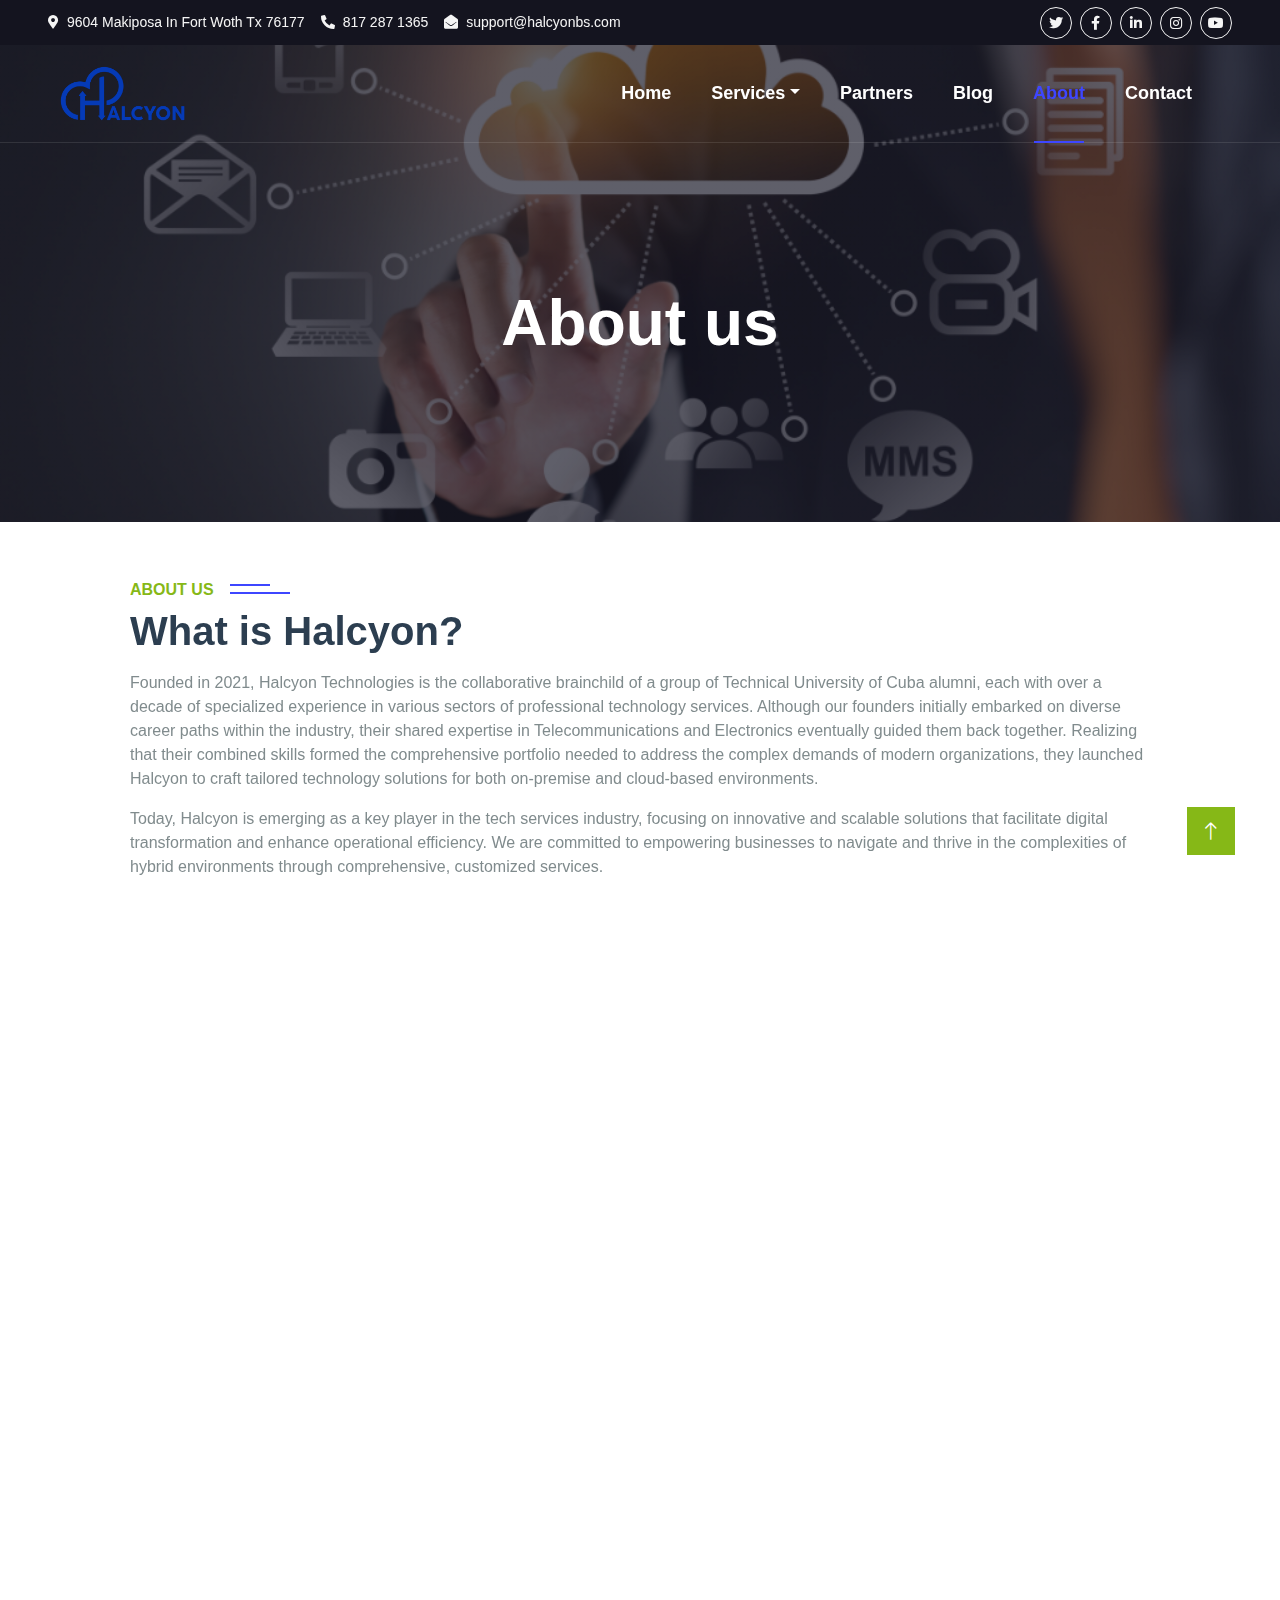
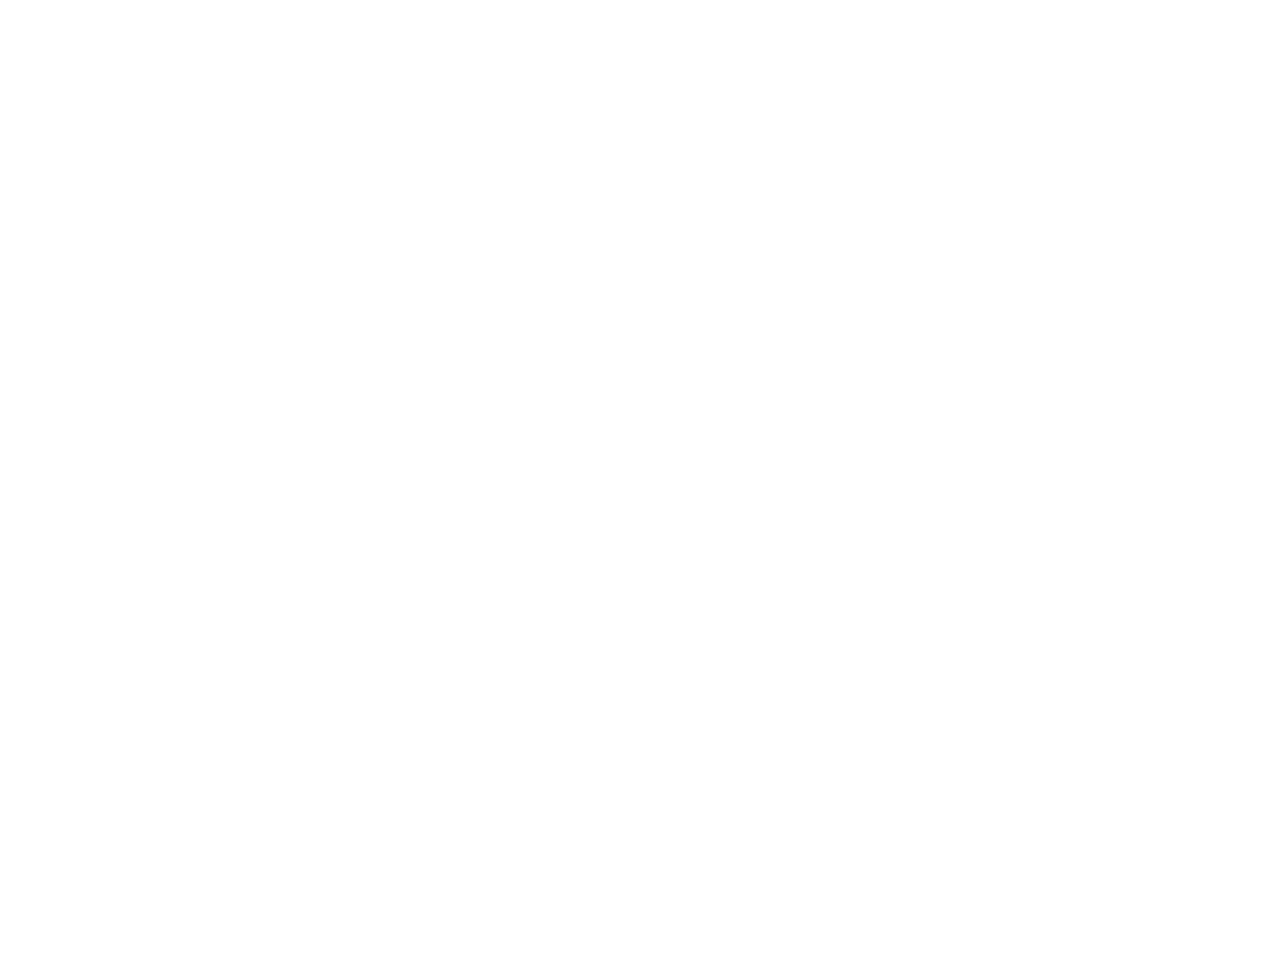
==== commit 1e7d0a44: "New design" ====
--- a/about.html
+++ b/about.html
@@ -1,238 +1,359 @@
 <!DOCTYPE html>
-<html  >
+<html lang="en">
+
 <head>
-  <!-- Site made with Mobirise Website Builder v5.8.4, https://mobirise.com -->
-  <meta charset="UTF-8">
-  <meta http-equiv="X-UA-Compatible" content="IE=edge">
-  <meta name="generator" content="Mobirise v5.8.4, mobirise.com">
-  <meta name="viewport" content="width=device-width, initial-scale=1, minimum-scale=1">
-  <link rel="shortcut icon" href="assets/images/icon.jpg" type="image/x-icon">
-  <meta name="description" content="Networking advisor">
-  
-  
-  <title>About</title>
-  <link rel="stylesheet" href="assets/bootstrap/css/bootstrap.min.css">
-  <link rel="stylesheet" href="assets/bootstrap/css/bootstrap-grid.min.css">
-  <link rel="stylesheet" href="assets/bootstrap/css/bootstrap-reboot.min.css">
-  <link rel="stylesheet" href="assets/parallax/jarallax.css">
-  <link rel="stylesheet" href="assets/dropdown/css/style.css">
-  <link rel="stylesheet" href="assets/socicon/css/styles.css">
-  <link rel="stylesheet" href="assets/theme/css/style.css">
-  <link rel="preload" href="https://fonts.googleapis.com/css?family=Bellota+Text:300,300i,400,400i,700,700i&display=swap" as="style" onload="this.onload=null;this.rel='stylesheet'">
-  <noscript><link rel="stylesheet" href="https://fonts.googleapis.com/css?family=Bellota+Text:300,300i,400,400i,700,700i&display=swap"></noscript>
-  <link rel="preload" as="style" href="assets/mobirise/css/mbr-additional.css"><link rel="stylesheet" href="assets/mobirise/css/mbr-additional.css" type="text/css">
-
-  
-  
-  
+    <meta charset="utf-8">
+    <title>Network - Halcyon Business Solutions</title>
+    <meta content="width=device-width, initial-scale=1.0" name="viewport">
+    <meta content="" name="keywords">
+    <meta content="" name="description">
+
+    <!-- Favicon -->
+    <link href="assets/img/icon.png" rel="icon">
+
+    <!-- Google Web Fonts -->
+    <link rel="preconnect" href="https://fonts.googleapis.com">
+    <link rel="preconnect" href="https://fonts.gstatic.com" crossorigin>
+    <link href="https://fonts.googleapis.com/css2?family=Heebo:wght@400;500&family=Optima:wght@400;500;700&display=swap" rel="stylesheet">
+
+    <!-- Icon Font Stylesheet -->
+    <link href="https://cdnjs.cloudflare.com/ajax/libs/font-awesome/5.10.0/css/all.min.css" rel="stylesheet">
+    <link href="https://cdn.jsdelivr.net/npm/bootstrap-icons@1.4.1/font/bootstrap-icons.css" rel="stylesheet">
+
+    <!-- Libraries Stylesheet -->
+    <link href="assets/lib/animate/animate.min.css" rel="stylesheet">
+
+    <!-- Customized Bootstrap Stylesheet -->
+    <link href="assets/css/bootstrap.min.css" rel="stylesheet">
+
+    <!-- Template Stylesheet -->
+    <link href="assets/css/style.css" rel="stylesheet">
+    <link href="assets/css/timeline.css" rel="stylesheet">
+
+    <style>
+        .hero-header {
+            background: linear-gradient(rgba(27, 27, 42, 0.7), rgba(27, 27, 42, 0.7)), url(assets/img/main-bg.png);
+            background-position: center center;
+            background-size: cover;
+            background-repeat: no-repeat;
+        }
+    </style>
 </head>
+
 <body>
-  
-  <section data-bs-version="5.1" class="menu menu1 cid-ubLQydsfNU" once="menu" id="menu1-1c">
-    
-
-    <nav class="navbar navbar-dropdown navbar-fixed-top navbar-expand-lg">
-        <div class="container-fluid">
-            <div class="navbar-brand">
-                
-                <span class="navbar-caption-wrap"><a class="navbar-caption text-primary display-5" href="https://mobiri.se">Halcyon</a></span>
-            </div>
-            <button class="navbar-toggler" type="button" data-toggle="collapse" data-bs-toggle="collapse" data-target="#navbarSupportedContent" data-bs-target="#navbarSupportedContent" aria-controls="navbarNavAltMarkup" aria-expanded="false" aria-label="Toggle navigation">
-                <div class="hamburger">
-                    <span></span>
-                    <span></span>
-                    <span></span>
-                    <span></span>
-                </div>
+    <!-- Spinner Start -->
+    <div id="spinner" class="show bg-white position-fixed translate-middle w-100 vh-100 top-50 start-50 d-flex align-items-center justify-content-center">
+        <div class="spinner-border primary-text" style="width: 3rem; height: 3rem;" role="status">
+            <span class="sr-only">Loading...</span>
+        </div>
+    </div>
+    <!-- Spinner End -->
+
+
+    <!-- Topbar Start -->
+    <div class="container-fluid bg-dark px-5 d-none d-lg-block">
+        <div class="row gx-0">
+            <div class="col-lg-8 text-center text-lg-start mb-2 mb-lg-0">
+                <div class="d-inline-flex align-items-center" style="height: 45px;">
+                    <small class="me-3 text-light"><i class="fa fa-map-marker-alt me-2"></i>9604 Makiposa In Fort Woth Tx 76177</small>
+                    <small class="me-3 text-light"><i class="fa fa-phone-alt me-2"></i>817 287 1365</small>
+                    <small class="text-light"><i class="fa fa-envelope-open me-2"></i>support@halcyonbs.com</small>
+                </div>
+            </div>
+            <div class="col-lg-4 text-center text-lg-end">
+                <div class="d-inline-flex align-items-center" style="height: 45px;">
+                    <a class="btn btn-sm btn-outline-light btn-sm-square rounded-circle me-2" href=""><i class="fab fa-twitter fw-normal"></i></a>
+                    <a class="btn btn-sm btn-outline-light btn-sm-square rounded-circle me-2" href=""><i class="fab fa-facebook-f fw-normal"></i></a>
+                    <a class="btn btn-sm btn-outline-light btn-sm-square rounded-circle me-2" href=""><i class="fab fa-linkedin-in fw-normal"></i></a>
+                    <a class="btn btn-sm btn-outline-light btn-sm-square rounded-circle me-2" href=""><i class="fab fa-instagram fw-normal"></i></a>
+                    <a class="btn btn-sm btn-outline-light btn-sm-square rounded-circle" href=""><i class="fab fa-youtube fw-normal"></i></a>
+                </div>
+            </div>
+        </div>
+    </div>
+    <!-- Topbar End -->
+
+
+    <!-- Navbar & Hero Start -->
+    <div class="container-fluid position-relative p-0">
+        <nav class="navbar navbar-expand-lg navbar-light px-4 px-lg-5 py-3 py-lg-0">
+            <a href="" class="navbar-brand p-0">
+                <img src="assets/img/logo.png" alt="Logo">
+            </a>
+            <button class="navbar-toggler" type="button" data-bs-toggle="collapse" data-bs-target="#navbarCollapse">
+                <span class="fa fa-bars"></span>
             </button>
-            <div class="collapse navbar-collapse" id="navbarSupportedContent">
-                <ul class="navbar-nav nav-dropdown nav-right" data-app-modern-menu="true"><li class="nav-item"><a class="nav-link link text-black text-primary display-7" href="index.html">Home</a></li><li class="nav-item dropdown"><a class="nav-link link dropdown-toggle text-black display-7" href="index.html#features12-6" data-toggle="dropdown-submenu" data-bs-toggle="dropdown" data-bs-auto-close="outside" aria-expanded="false">Solutions</a><div class="dropdown-menu" aria-labelledby="dropdown-585"><a class="dropdown-item text-black text-primary display-7" href="networks.html">Networks</a><a class="dropdown-item text-black text-primary display-7" href="security.html">Security &amp; Compliance</a><a class="dropdown-item text-black text-primary display-7" href="virtualization.html">Virtualization/VDI</a><a class="dropdown-item text-black text-primary display-7" href="cloud.html">Cloud Services</a><a class="dropdown-item text-black text-primary display-7" href="page5.html">Microsoft Solutions</a></div></li>
-                    <li class="nav-item"><a class="nav-link link text-black text-primary display-7" href="about.html">About</a></li>
-                    <li class="nav-item"><a class="nav-link link text-black display-7" href="index.html#form5-d">Blog</a>
-                    </li><li class="nav-item"><a class="nav-link link text-black text-primary display-7" href="contact.html">Contacts</a></li></ul>
-                <div class="icons-menu">
-                    <a class="iconfont-wrapper" href="https://mobiri.se" target="_blank">
-                        <span class="p-2 mbr-iconfont socicon-facebook socicon"></span>
-                    </a>
-                    <a class="iconfont-wrapper" href="https://mobiri.se" target="_blank">
-                        <span class="p-2 mbr-iconfont socicon-twitter socicon"></span>
-                    </a>
-                    <a class="iconfont-wrapper" href="https://mobiri.se" target="_blank">
-                        <span class="p-2 mbr-iconfont socicon-instagram socicon"></span>
-                    </a>
-                    
-                </div>
-                
-            </div>
-        </div>
-    </nav>
-</section>
-
-<section data-bs-version="5.1" class="header1 cid-ubLQye9SmC mbr-fullscreen mbr-parallax-background" id="header1-1d">
-
-    
-
-    
-
-    <div class="container">
-        <div class="row justify-content-center">
-            <div class="col-12 col-lg-10">
-                <h1 class="mbr-section-title mbr-fonts-style mb-3 display-1"><strong>About us</strong></h1>
-                
-                
-                
-            </div>
-        </div>
-    </div>
-</section>
-
-<section data-bs-version="5.1" class="content5 cid-ubLQW5N5PX" id="content5-1i">
-    
-    <div class="container">
-        <div class="row justify-content-center">
-            <div class="col-md-12 col-lg-10">
-                
-                <h4 class="mbr-section-subtitle mbr-fonts-style mb-4 display-5">
-                    What is Halcyon?</h4>
-                <p class="mbr-text mbr-fonts-style display-7">Founded in 2021, Halcyon Technologies is the collaborative brainchild of a group of Technical University of Cuba alumni, each with over a decade of specialized experience in various sectors of professional technology services. Although our founders initially embarked on diverse career paths within the industry, their shared expertise in Telecommunications and Electronics eventually guided them back together. Realizing that their combined skills formed the comprehensive portfolio needed to address the complex demands of modern organizations, they launched Halcyon to craft tailored technology solutions for both on-premise and cloud-based environments.
-<br>Today, Halcyon is emerging as a key player in the tech services industry, focusing on innovative and scalable solutions that facilitate digital transformation and enhance operational efficiency. We are committed to empowering businesses to navigate and thrive in the complexities of hybrid environments through comprehensive, customized services.</p>
-            </div>
-        </div>
-    </div>
-</section>
-
-<section data-bs-version="5.1" class="team1 cid-ubLRaqaygV" id="team1-1j">
-    
-
-    
-    
-    <div class="container">
-        <div class="row justify-content-center">
-            <div class="col-12">
-                <h3 class="mbr-section-title mbr-fonts-style align-center mb-4 display-2">
-                    <strong>Our team</strong>
-                </h3>
-                
-            </div>
-            <div class="col-sm-6 col-lg-4">
-                <div class="card-wrap">
-                    <div class="image-wrap">
-                        <img src="assets/images/team1.jpg" alt="Mobirise Website Builder">
-                    </div>
-                    <div class="content-wrap">
-                        <h5 class="mbr-section-title card-title mbr-fonts-style align-center m-0 display-5">
-                            <strong>John Smith</strong>
-                        </h5>
-                        <h6 class="mbr-role mbr-fonts-style align-center mb-3 display-4">
-                            <strong>Programmer</strong>
-                        </h6>
-                        <p class="card-text mbr-fonts-style align-center display-7">
-                            No special actions required, all sites you make with Mobirise are mobile-friendly.
-                        </p>
-                        
-                        
-                    </div>
-                </div>
-            </div>
-
-            <div class="col-sm-6 col-lg-4">
-                <div class="card-wrap">
-                    <div class="image-wrap">
-                        <img src="assets/images/team4.jpg" alt="Mobirise Website Builder">
-                    </div>
-                    <div class="content-wrap">
-                        <h5 class="mbr-section-title card-title mbr-fonts-style align-center m-0 display-5">
-                            <strong>Sarah Palmer</strong>
-                        </h5>
-                        <h6 class="mbr-role mbr-fonts-style align-center mb-3 display-4">
-                            <strong>Manager</strong>
-                        </h6>
-                        <p class="card-text mbr-fonts-style align-center display-7">
-                            Use Mobirise website building software to create multiple sites for your clients.
-                        </p>
-                        
-                        
-                    </div>
-                </div>
-            </div>
-
-            <div class="col-sm-6 col-lg-4">
-                <div class="card-wrap">
-                    <div class="image-wrap">
-                        <img src="assets/images/team3.jpg" alt="Mobirise Website Builder">
-                    </div>
-                    <div class="content-wrap">
-                        <h5 class="mbr-section-title card-title mbr-fonts-style align-center m-0 display-5">
-                            <strong>Jessica Swift</strong>
-                        </h5>
-                        <h6 class="mbr-role mbr-fonts-style align-center mb-3 display-4">
-                            <strong>Analyst</strong>
-                        </h6>
-                        <p class="card-text mbr-fonts-style align-center display-7">
-                            Create multiple pages. Don't forget to set links to your pages after creating them.
-                        </p>
-                        
-                        
-                    </div>
-                </div>
-            </div>
-
-            
-        </div>
-    </div>
-</section>
-
-<section data-bs-version="5.1" class="footer2 cid-ubLQygZYzv" once="footers" id="footer2-1h">
-
-    
-
-    
-    
-    <div class="container">
-        <div class="row mbr-white">
-            <div class="col-6 col-md-4 col-lg-3">
-                <h5 class="mbr-section-subtitle mbr-fonts-style mb-2 display-7">
-                    <strong>Contact us</strong></h5>
-                <ul class="list mbr-fonts-style display-4">
-                    <li class="mbr-text item-wrap"><strong>Email</strong>: sample@gmail.com</li>
-                    <li class="mbr-text item-wrap"><strong>Phone</strong>: 555-55-5555</li>
-                    <li class="mbr-text item-wrap"><strong>Address</strong>: Some valid address</li>
-                    <li class="mbr-text item-wrap">PO. BOX 4534</li>
-                </ul>
-            </div>
-            <div class="col-6 col-md-4 col-lg-3">
-                <h5 class="mbr-section-subtitle mbr-fonts-style mb-2 display-7">
-                    <strong>Solutions</strong></h5>
-                <ul class="list mbr-fonts-style display-4">
-                    <li class="mbr-text item-wrap"><a href="networks.html" class="text-primary">Networks</a></li>
-                    <li class="mbr-text item-wrap"><a href="security.html" class="text-primary">Security &amp; Compliance</a></li>
-                    <li class="mbr-text item-wrap"><a href="virtualization.html" class="text-primary">Virtualization/VDI</a></li><li class="mbr-text item-wrap"><a href="cloud.html" class="text-primary">Cloud Services</a></li><li class="mbr-text item-wrap"><a href="page5.html" class="text-primary">Microsoft Solutions</a></li>
-                </ul>
-            </div>
-            <div class="col-6 col-md-4 col-lg-3">
-                <h5 class="mbr-section-subtitle mbr-fonts-style mb-2 display-7">
-                    <strong>Our company</strong></h5>
-                <ul class="list mbr-fonts-style display-4">
-                    <li class="mbr-text item-wrap"><a href="about.html" class="text-primary">About us</a></li><li class="mbr-text item-wrap">Privacy Policy</li><li class="mbr-text item-wrap"><a href="contact.html" class="text-primary">Contact</a></li>
-                    <li class="mbr-text item-wrap"><br></li>
-                </ul>
-            </div>
-            <div class="col-6 col-md-4 col-lg-3">
-                <h5 class="mbr-section-subtitle mbr-fonts-style mb-2 display-7">
-                    <strong>Social</strong></h5>
-                <ul class="list mbr-fonts-style display-4">
-                    <li class="mbr-text item-wrap">Facebook</li><li class="mbr-text item-wrap">LinkedIn</li>
-                </ul>
-            </div>
-            <div class="col-12 mt-4">
-                <p class="mbr-text mb-0 mbr-fonts-style copyright align-center display-7">
-                    © Copyright 2021 Halcyon - All Rights Reserved
-                </p>
-            </div>
-        </div>
-    </div>
-</section><section class="display-7" style="padding: 0;align-items: center;justify-content: center;flex-wrap: wrap;    align-content: center;display: flex;position: relative;height: 4rem;"><a href="https://mobiri.se/1104904" style="flex: 1 1;height: 4rem;position: absolute;width: 100%;z-index: 1;"><img alt="" style="height: 4rem;" src="[data-uri]"></a><p style="margin: 0;text-align: center;" class="display-7">&#8204;</p><a style="z-index:1" href="https://mobirise.com/builder/ai-website-creator.html">Free AI Website Creator</a></section><script src="assets/bootstrap/js/bootstrap.bundle.min.js"></script>  <script src="assets/parallax/jarallax.js"></script>  <script src="assets/smoothscroll/smooth-scroll.js"></script>  <script src="assets/ytplayer/index.js"></script>  <script src="assets/dropdown/js/navbar-dropdown.js"></script>  <script src="assets/theme/js/script.js"></script>  
-  
-  
+            <div class="collapse navbar-collapse" id="navbarCollapse">
+                <div class="navbar-nav ms-auto py-0">
+                    <a href="index.html" class="nav-item nav-link">Home</a>
+                    <div class="nav-item dropdown">
+                        <a href="#" class="nav-link dropdown-toggle" data-bs-toggle="dropdown">Services</a>
+                        <div class="dropdown-menu m-0">
+                            <a href="networks.html" class="dropdown-item">Networks</a>
+                            <a href="security.html" class="dropdown-item">Security & Compliance</a>
+                            <a href="virtualization.html" class="dropdown-item">Virtualization/VDI</a>
+                            <a href="cloud.html" class="dropdown-item">Cloud Services</a>
+                            <a href="microsoft.html" class="dropdown-item">Microsoft Solutions</a>
+                        </div>
+                    </div>
+                    <a href="partners.html" class="nav-item nav-link">Partners</a>
+                    <a href="blog.html" class="nav-item nav-link">Blog</a>
+                    <a href="about.html" class="nav-item nav-link active">About</a>
+                    <a href="contact.html" class="nav-item nav-link">Contact</a>
+                </div>
+                <!--a href="" class="btn btn-primary rounded-pill py-2 px-4">Register</a-->
+            </div>
+        </nav>
+
+        <div id="banner" class="container-fluid py-5 mb-5 banner">
+            <div class="container py-5">
+                <div class="row justify-content-center py-5">
+                    <div class="col-lg-10 pt-lg-5 mt-lg-5 text-center">
+                        <h1 class="display-3 text-white mb-3 animated slideInDown">About us</h1>
+                    </div>
+                </div>
+            </div>
+        </div>
+    </div>
+    <!-- Navbar & Hero End -->
+
+    <!-- About Start -->
+    <div class="container-xxl py-2">
+        <div class="container wow fadeInUp" data-wow-delay="0.1s">
+            <div class="px-lg-5 mb-4">
+                <h6 class="section-title bg-white text-start text-primary pe-3">About Us</h6>
+                <h1 class="mb-3">What is Halcyon?</h1>
+                <p class="mb-3">Founded in 2021, Halcyon Technologies is the collaborative brainchild of a group of Technical University of Cuba alumni, each with over a decade of specialized experience in various sectors of professional technology services. Although our founders initially embarked on diverse career paths within the industry, their shared expertise in Telecommunications and Electronics eventually guided them back together. Realizing that their combined skills formed the comprehensive portfolio needed to address the complex demands of modern organizations, they launched Halcyon to craft tailored technology solutions for both on-premise and cloud-based environments.</p>
+                <p class="mb-3">Today, Halcyon is emerging as a key player in the tech services industry, focusing on innovative and scalable solutions that facilitate digital transformation and enhance operational efficiency. We are committed to empowering businesses to navigate and thrive in the complexities of hybrid environments through comprehensive, customized services.</p>
+            </div>
+        </div>
+    </div>
+    <!-- About End -->
+
+    <!-- Team Start -->
+    <div class="container pb-4">
+        <div class="px-lg-5 mb-4">
+            <div class="pt-3 mb-3 wow fadeInDown" data-wow-delay="0.1s">
+                <h1>Our working team</h1>
+            </div>
+            <div class="uk-timeline">
+                <div class="uk-timeline-item uk-timeline-item-empty pb-3 wow fadeInUp" data-wow-delay="0.1s">
+                    <div class="uk-timeline-icon">
+                        <div class="align-items-center justify-content-center primary-bg rounded-circle shadow uk-timeline-dot"></div>
+                    </div>
+                    <div class="uk-timeline-content">
+                        <div class="uk-card uk-card-default uk-margin-medium-bottom uk-overflow-auto">
+                            <div class="uk-card-header">
+                                <div class="uk-grid-small uk-flex-middle">
+                                    <h5 class="uk-card-title">Raydel Pinero</h5>
+                                </div>
+                            </div>
+                            <div class="uk-card-body">
+                                <p class="uk-text-success">
+                                    Telecommunications Engineer, with specialization in data networks, security, and virtualization platforms both in the cloud and local. Design of SD-WAN solutions based on technologies from different manufacturers. Integration with the main cloud computing platforms. With extensive experience in the design, implementation and administration of networks and firewalls with technologies from different manufacturers. I also have a lot of experience in installing, configuring, and managing virtualization platforms in both Windows and Linux environments.
+                                </p>
+                            </div>
+                        </div>
+                    </div>
+                </div>
+
+                <div class="uk-timeline-item uk-timeline-item-empty pb-3 wow fadeInUp" data-wow-delay="0.1s">
+                    <div class="uk-timeline-icon">
+                        <div class="align-items-center justify-content-center primary-bg rounded-circle shadow uk-timeline-dot"></div>
+                    </div>
+                    <div class="uk-timeline-content">
+                        <div class="uk-card uk-card-default uk-margin-medium-bottom uk-overflow-auto">
+                            <div class="uk-card-header">
+                                <div class="uk-grid-small uk-flex-middle">
+                                    <h5 class="uk-card-title">Alejandro Rodríguez Pina</h5>
+                                </div>
+                            </div>
+                            <div class="uk-card-body">
+                                <p class="uk-text-success">
+                                    Highly motivated IT engineer, administrator of communications networks, with 8 years of experience working for wordwide companies. Specialized in the design, deployment and maintenance of corporate, data centers 
+                                    and service provider networks. Master in Cybersecurity. Proven experience deploying cybersecurity solutitions. Junior level in Python 3 and automation.
+                                </p>
+                            </div>
+                        </div>
+                    </div>
+                </div>
+
+                <div class="uk-timeline-item uk-timeline-item-empty pb-3 wow fadeInUp" data-wow-delay="0.1s">
+                    <div class="uk-timeline-icon">
+                        <div class="align-items-center justify-content-center primary-bg rounded-circle shadow uk-timeline-dot"></div>
+                    </div>
+                    <div class="uk-timeline-content">
+                        <div class="uk-card uk-card-default uk-margin-medium-bottom uk-overflow-auto">
+                            <div class="uk-card-header">
+                                <div class="uk-grid-small uk-flex-middle">
+                                    <h5 class="uk-card-title">Orlando Leon Morales</h5>
+                                </div>
+                            </div>
+                            <div class="uk-card-body">
+                                <p class="uk-text-success">
+                                    Telecommunications and Electronics Engineer, highly motivated to work and acquire new knowledge. Experienced in the design, deployment, and maintenance of corporate networks and data centers. Designed perimeter security solutions with third-party technology across various public cloud providers. Proficient in automation and infrastructure provisioning with Python, Ansible, and Terraform. Master's degree in Network and Telematic Systems Engineering.
+                                </p>
+                            </div>
+                        </div>
+                    </div>
+                </div>
+
+                <div class="uk-timeline-item uk-timeline-item-empty pb-3 wow fadeInUp" data-wow-delay="0.1s">
+                    <div class="uk-timeline-icon">
+                        <div class="align-items-center justify-content-center primary-bg rounded-circle shadow uk-timeline-dot"></div>
+                    </div>
+                    <div class="uk-timeline-content">
+                        <div class="uk-card uk-card-default uk-margin-medium-bottom uk-overflow-auto">
+                            <div class="uk-card-header">
+                                <div class="uk-grid-small uk-flex-middle">
+                                    <h5 class="uk-card-title">Alain Valdés Bosh</h5>
+                                </div>
+                            </div>
+                            <div class="uk-card-body">
+                                <p class="uk-text-success">
+                                    Highly creative and bilingual (Spanish/English) Information Technology Professional with over 10 years of experience in LAN/WAN network security solutions. Skilled in designing, implementing, and maintaining networking infrastructures. Adept at identifying system performance and operational issues, with a hands-on approach to network architecture. Strong interpersonal and communication skills, committed to delivering high-quality service in fast-paced environments.
+                                </p>
+                            </div>
+                        </div>
+                    </div>
+                </div>
+
+                <div class="uk-timeline-item uk-timeline-item-empty pb-3 wow fadeInUp" data-wow-delay="0.1s">
+                    <div class="uk-timeline-icon">
+                        <div class="align-items-center justify-content-center primary-bg rounded-circle shadow uk-timeline-dot"></div>
+                    </div>
+                    <div class="uk-timeline-content">
+                        <div class="uk-card uk-card-default uk-margin-medium-bottom uk-overflow-auto">
+                            <div class="uk-card-header">
+                                <div class="uk-grid-small uk-flex-middle">
+                                    <h5 class="uk-card-title">Franco Díaz</h5>
+                                </div>
+                            </div>
+                            <div class="uk-card-body">
+                                <p class="uk-text-success">
+                                    Telecommunications engineer, with specialization in cloud computing and local virtualization platforms. Cloud engineer expertise in the design, deployment, management and monitoring of Cloud HCI solutions. More than 6 years managing enterprise networks and services, covering the networking and system administration of Windows and Linux based services. Post-grades in "Advanced Networks Architecture", "Telematic Services" and "Network Management".
+                                </p>
+                            </div>
+                        </div>
+                    </div>
+                </div>
+
+                <div class="uk-timeline-item uk-timeline-item-empty pb-3 wow fadeInUp" data-wow-delay="0.1s">
+                    <div class="uk-timeline-icon">
+                        <div class="align-items-center justify-content-center primary-bg rounded-circle shadow uk-timeline-dot"></div>
+                    </div>
+                    <div class="uk-timeline-content">
+                        <div class="uk-card uk-card-default uk-margin-medium-bottom uk-overflow-auto">
+                            <div class="uk-card-header">
+                                <div class="uk-grid-small uk-flex-middle">
+                                    <h5 class="uk-card-title">Frank Morales</h5>
+                                </div>
+                            </div>
+                            <div class="uk-card-body">
+                                <p class="uk-text-success">
+                                    Telecommunications and Electronics Engineer, with more than 8 years expertise cloud computing services and providing IaaS. Focusing in big and small cloud providers I have engineered, managed, created and delivered both infrastructure and applications to clients. Proficient in automating infrastructure, monitoring services, troubleshooting issues, and sharing infrastructure-related knowledge. Skilled in designing and implementing highly available, scalable, and secure cloud architectures across multiple platforms. Experienced in leading cross-functional teams to deliver complex cloud-based solutions that meet business requirements.
+                                </p>
+                            </div>
+                        </div>
+                    </div>
+                </div>
+
+                <div class="uk-timeline-item uk-timeline-item-empty wow fadeInUp" data-wow-delay="0.1s">
+                    <div class="uk-timeline-icon">
+                        <div class="align-items-center justify-content-center primary-bg rounded-circle shadow uk-timeline-dot"></div>
+                    </div>
+                    <div class="uk-timeline-content">
+                        <div class="uk-card uk-card-default uk-margin-medium-bottom uk-overflow-auto">
+                            <div class="uk-card-header">
+                                <div class="uk-grid-small uk-flex-middle">
+                                    <h5 class="uk-card-title">Ignacio Pascual Diaz:</h5>
+                                </div>
+                            </div>
+                            <div class="uk-card-body">
+                                <p class="uk-text-success">
+                                    Infrastructure Engineer with over 10 years of experience in the IT and Telecommunications industry. Specialized in network design and implementation focused on private, public and hybrid clouds based on proprietary Vendors and OpenSource technologies. Recognized for automation through Infrastructure as Code, monitoring infrastructure services, troubleshooting, support, and knowledge transfer. Skilled in time management, teamwork, and experienced in both Linux and Windows environments.
+                                </p>
+                            </div>
+                        </div>
+                    </div>
+                </div>
+            </div>
+        </div>
+    </div>
+    <!-- Team End -->
+
+    <!-- Footer Start -->
+    <div class="container-fluid dark-bg text-light footer pt-3 mt-5 wow fadeIn" data-wow-delay="0.1s">
+        <div class="container py-4">
+            <div class="row g-4">
+                <div class="col-lg-3 col-md-6">
+                    <img src="assets/img/logo-white.png" width="80%" class="p-2">
+                </div>
+                <div class="col-lg-3 col-md-6">
+                    <h5 class="text-white mb-3">Contact</h5>
+                    <p class="mb-2"><i class="fa fa-map-marker-alt me-3"></i>9604 Makiposa In Fort Woth Tx 76177</p>
+                    <p class="mb-2"><i class="fa fa-phone-alt me-3"></i>817 287 13650</p>
+                    <p class="mb-2"><i class="fa fa-envelope me-3"></i>support@halcyonbs.com</p>
+                    <div class="d-flex pt-2">
+                        <a class="btn btn-outline-light btn-social" href=""><i class="fab fa-twitter"></i></a>
+                        <a class="btn btn-outline-light btn-social" href=""><i class="fab fa-facebook-f"></i></a>
+                        <a class="btn btn-outline-light btn-social" href=""><i class="fab fa-youtube"></i></a>
+                        <a class="btn btn-outline-light btn-social" href=""><i class="fab fa-linkedin-in"></i></a>
+                    </div>
+                </div>
+                <div class="col-lg-3 col-md-6">
+                    <h5 class="text-white mb-3">Services</h5>
+                    <a class="btn btn-link" href="networks.html">Networks</a>
+                    <a class="btn btn-link" href="security.html">Security & Compliance</a>
+                    <a class="btn btn-link" href="virtualization">Virtualization/VDI</a>
+                    <a class="btn btn-link" href="cloud">Cloud Services</a>
+                    <a class="btn btn-link" href="microsoft">Microsoft Solutions</a>
+                </div>
+                <div class="col-lg-3 col-md-6">
+                    <h5 class="text-white mb-3">Company</h5>
+                    <a class="btn btn-link" href="about.html">About Us</a>
+                    <a class="btn btn-link" href="contact.html">Contact Us</a>
+                    <a class="btn btn-link" href="">Privacy Policy</a>
+                    <a class="btn btn-link" href="partners.html">Partners</a>
+                    <a class="btn btn-link" href="">Blog</a>
+                </div>
+            </div>
+        </div>
+        <div class="container">
+            <div class="copyright">
+                <div class="row">
+                    <div class="col-md-6 text-center text-md-start mb-3 mb-md-0">
+                        &copy; <a class="border-bottom" href="#">HalcyonBS</a>. 2021, All Right Reserved.
+                    </div>
+                    <div class="col-md-6 text-center text-md-end">
+                        <div class="footer-menu">
+                            <a href="index.html">Home</a>
+                            <a href="">Blog</a>
+                            <a href="partners.html">Partners</a>
+                            <a href="about.html">About</a>
+                        </div>
+                    </div>
+                </div>
+            </div>
+        </div>
+    </div>
+    <!-- Footer End -->
+
+
+    <!-- Back to Top -->
+    <a href="#" class="btn btn-lg btn-primary btn-lg-square back-to-top"><i class="bi bi-arrow-up"></i></a>
+
+
+    <!-- JavaScript Libraries -->
+    <script src="https://code.jquery.com/jquery-3.4.1.min.js"></script>
+    <script src="https://cdn.jsdelivr.net/npm/bootstrap@5.0.0/dist/js/bootstrap.bundle.min.js"></script>
+    <script src="assets/lib/wow/wow.min.js"></script>
+    <script src="assets/lib/easing/easing.min.js"></script>
+    <script src="assets/lib/smoothscroll/smooth-scroll.js"></script>
+    <script src="assets/lib/parallax/parallax.min.js"></script>
+
+    <!-- Template Javascript -->
+    <script src="assets/js/main.js"></script>
 </body>
+
 </html>--- a/assets/css/style.css
+++ b/assets/css/style.css
@@ -0,0 +1,453 @@
+/********** Template CSS **********/
+:root {
+    --primary: #3e46ff;
+    --secondary: #2d77fe;
+    --light: #2de2ff;
+    --dark: #022066;
+    --aux: #a065ff;
+    --alt: #86B817;
+    --light-alt: #94c52a;
+}
+
+.fw-medium {
+    font-weight: 600 !important;
+}
+
+.fw-semi-bold {
+    font-weight: 700 !important;
+}
+
+.back-to-top {
+    position: fixed;
+    display: none;
+    right: 45px;
+    bottom: 45px;
+    z-index: 99;
+}
+
+/* Colors */
+.primary-text{
+    color: var(--primary) !important;
+}
+
+.secondary-text{
+    color: var(--secondary) !important;
+}
+
+.light-text{
+    color: var(--light) !important;
+}
+
+.dark-text{
+    color: var(--dark) !important;
+}
+
+.aux-text{
+    color: var(--aux);
+}
+
+.primary-bg{
+    background-color: var(--primary);
+}
+
+.secondary-bg{
+    background-color: var(--secondary);
+}
+
+.light-bg{
+    background-color: var(--light);
+}
+
+.aux-bg{
+    background-color: var(--aux);
+}
+
+.dark-bg{
+    background-color: var(--dark);
+}
+/*** Spinner ***/
+#spinner {
+    opacity: 0;
+    visibility: hidden;
+    transition: opacity .5s ease-out, visibility 0s linear .5s;
+    z-index: 99999;
+}
+
+#spinner.show {
+    transition: opacity .5s ease-out, visibility 0s linear 0s;
+    visibility: visible;
+    opacity: 1;
+}
+
+
+/*** Button ***/
+.btn {
+    font-family: 'Nunito', sans-serif;
+    font-weight: 600;
+    transition: .5s;
+}
+
+.btn.btn-primary,
+.btn.btn-secondary {
+    color: #FFFFFF;
+}
+
+.btn-outline-primary {
+    color: var(--primary);
+    border-color: var(--primary);
+    border-width: 2px;
+}
+
+.btn-outline-primary:hover {
+    color: #FFFFFF;
+    background-color: var(--secondary);
+    border-color: #FFFFFF;
+}
+
+.btn-outline-secondary {
+    color: var(--secondary);
+    border-color: var(--secondary);
+    border-width: 2px;
+}
+
+.btn-outline-secondary:hover {
+    color: #FFFFFF;
+    background-color: var(--secondary);
+    border-color: #FFFFFF;
+}
+
+.btn-outline-aux {
+    color: var(--aux);
+    border-color: var(--aux);
+    border-width: 2px;
+}
+
+.btn-outline-aux:hover {
+    color: #FFFFFF;
+    background-color: var(--aux);
+    border-color: #FFFFFF;
+}
+
+.btn-square {
+    width: 38px;
+    height: 38px;
+}
+
+.btn-sm-square {
+    width: 32px;
+    height: 32px;
+}
+
+.btn-lg-square {
+    width: 48px;
+    height: 48px;
+}
+
+.btn-square,
+.btn-sm-square,
+.btn-lg-square {
+    padding: 0;
+    display: flex;
+    align-items: center;
+    justify-content: center;
+    font-weight: normal;
+    border-radius: 0px;
+}
+
+
+/*** Navbar ***/
+.navbar-light .navbar-nav .nav-link {
+    font-family: 'Nunito', sans-serif;
+    position: relative;
+    margin-right: 40px;
+    padding: 35px 0;
+    color: #FFFFFF !important;
+    font-size: 18px;
+    font-weight: 600;
+    outline: none;
+    transition: .5s;
+}
+
+.navbar-shadow{
+    -webkit-box-shadow: rgba(40, 17, 72, 0.12) 0 10px 50px;
+    -moz-box-shadow: rgba(40, 17, 72, 0.12) 0 10px 50px;
+    -ms-box-shadow: rgba(40, 17, 72, 0.12) 0 10px 50px;
+    -o-box-shadow: rgba(40, 17, 72, 0.12) 0 10px 50px;
+    box-shadow: rgba(40, 17, 72, 0.12) 0 10px 50px;
+}
+
+.sticky-top.navbar-light .navbar-nav .nav-link {
+    padding: 20px 0;
+    color: var(--dark) !important;
+}
+
+.navbar-light .navbar-nav .nav-link:hover,
+.navbar-light .navbar-nav .nav-link.active {
+    color: var(--primary) !important;
+}
+
+.navbar-light .navbar-brand img {
+    max-height: 60px;
+    transition: .5s;
+}
+
+.sticky-top.navbar-light .navbar-brand img {
+    max-height: 45px;
+}
+
+@media (max-width: 991.98px) {
+    .sticky-top.navbar-light {
+        position: relative;
+        background: #FFFFFF;
+    }
+
+    .navbar-light .navbar-collapse {
+        margin-top: 15px;
+        border-top: 1px solid #DDDDDD;
+    }
+
+    .navbar-light .navbar-nav .nav-link,
+    .sticky-top.navbar-light .navbar-nav .nav-link {
+        padding: 10px 0;
+        margin-left: 0;
+        color: var(--dark) !important;
+    }
+
+    .navbar-light .navbar-brand img {
+        max-height: 45px;
+    }
+}
+
+@media (min-width: 992px) {
+    .navbar-light {
+        position: absolute;
+        width: 100%;
+        top: 0;
+        left: 0;
+        border-bottom: 1px solid rgba(256, 256, 256, .1);
+        z-index: 999;
+    }
+    
+    .sticky-top.navbar-light {
+        position: fixed;
+        background: #FFFFFF;
+    }
+
+    .navbar-light .navbar-nav .nav-link::before {
+        position: absolute;
+        content: "";
+        width: 0;
+        height: 2px;
+        bottom: -1px;
+        left: 50%;
+        background: var(--primary);
+        transition: .5s;
+    }
+
+    .navbar-light .navbar-nav .nav-link:hover::before,
+    .navbar-light .navbar-nav .nav-link.active::before {
+        width: calc(100% - 2px);
+        left: 1px;
+    }
+
+    .navbar-light .navbar-nav .nav-link.nav-contact::before {
+        display: none;
+    }
+}
+
+
+/*** Hero Header ***/
+
+.breadcrumb-item + .breadcrumb-item::before {
+    color: rgba(255, 255, 255, .5);
+}
+
+.banner {
+    background: linear-gradient(rgba(27, 27, 42, 0.7), rgba(27, 27, 42, 0.7));
+}
+
+
+/*** Section Title ***/
+.section-title {
+    position: relative;
+    display: inline-block;
+    text-transform: uppercase;
+}
+
+.section-title::before {
+    position: absolute;
+    content: "";
+    width: calc(100% + 80px);
+    height: 2px;
+    top: 4px;
+    left: -40px;
+    background: var(--primary);
+    z-index: -1;
+}
+
+.section-title::after {
+    position: absolute;
+    content: "";
+    width: calc(100% + 120px);
+    height: 2px;
+    bottom: 5px;
+    left: -60px;
+    background: var(--primary);
+    z-index: -1;
+}
+
+.section-title.text-start::before {
+    width: calc(100% + 40px);
+    left: 0;
+}
+
+.section-title.text-start::after {
+    width: calc(100% + 60px);
+    left: 0;
+}
+
+
+/*** Service ***/
+.service-item {
+    box-shadow: 0 0 45px rgba(0, 0, 0, .08);
+    transition: .5s;
+}
+
+.service-item:hover {
+    background: var(--primary);
+}
+
+.service-item * {
+    transition: .5s;
+}
+
+.service-item:hover * {
+    color: var(--light) !important;
+}
+
+
+/*** Destination ***/
+.destination img {
+    transition: .5s;
+}
+
+.destination a:hover img {
+    transform: scale(1.1);
+}
+
+
+/*** Package ***/
+.package-item {
+    box-shadow: 0 0 45px rgba(0, 0, 0, .08);
+}
+
+.package-item img {
+    transition: .5s;
+}
+
+.package-item:hover img {
+    transform: scale(1.1);
+}
+
+
+/*** Team ***/
+.team-item {
+    box-shadow: 0 0 45px rgba(0, 0, 0, .08);
+}
+
+.team-item img {
+    transition: .5s;
+}
+
+.team-item:hover img {
+    transform: scale(1.1);
+}
+
+.team-item .btn {
+    background: #FFFFFF;
+    color: var(--primary);
+    border-radius: 20px;
+    border-bottom: 1px solid var(--primary);
+}
+
+.team-item .btn:hover {
+    background: var(--primary);
+    color: #FFFFFF;
+}
+
+
+/*** Footer ***/
+.footer .btn.btn-social {
+    margin-right: 5px;
+    width: 35px;
+    height: 35px;
+    display: flex;
+    align-items: center;
+    justify-content: center;
+    color: var(--light);
+    font-weight: normal;
+    border: 1px solid #FFFFFF;
+    border-radius: 35px;
+    transition: .3s;
+}
+
+.footer .btn.btn-social:hover {
+    color: var(--primary);
+}
+
+.footer .btn.btn-link {
+    display: block;
+    margin-bottom: 5px;
+    padding: 0;
+    text-align: left;
+    color: #FFFFFF;
+    font-size: 15px;
+    font-weight: normal;
+    text-transform: capitalize;
+    transition: .3s;
+}
+
+.footer .btn.btn-link::before {
+    position: relative;
+    content: "\f105";
+    font-family: "Font Awesome 5 Free";
+    font-weight: 900;
+    margin-right: 10px;
+}
+
+.footer .btn.btn-link:hover {
+    letter-spacing: 1px;
+    box-shadow: none;
+}
+
+.footer .copyright {
+    padding: 25px 0;
+    font-size: 15px;
+    border-top: 1px solid rgba(256, 256, 256, .1);
+}
+
+.footer .copyright a {
+    color: var(--light);
+}
+
+.footer .footer-menu a {
+    margin-right: 15px;
+    padding-right: 15px;
+    border-right: 1px solid rgba(255, 255, 255, .1);
+}
+
+.footer .footer-menu a:last-child {
+    margin-right: 0;
+    padding-right: 0;
+    border-right: none;
+}
+
+/* Utils */
+.flex {
+    display: flex;
+}
+
+.contact-detail {
+    height: 48px;
+    align-content: center;    
+}--- a/assets/css/timeline.css
+++ b/assets/css/timeline.css
@@ -0,0 +1,39 @@
+.uk-timeline .uk-timeline-item .uk-card {
+	max-height: 300px;
+}
+
+.uk-timeline .uk-timeline-item {
+    display: flex;
+    position: relative;
+}
+
+.uk-timeline .uk-timeline-item::before {
+    background: var(--aux);
+    content: "";
+    height: 100%;
+    left: 19px;
+    position: absolute;
+    top: 20px;
+    width: 2px;
+    z-index: -1;
+}
+
+.uk-timeline-item-empty::before {
+    background: none !important;
+}
+
+.uk-timeline .uk-timeline-item .uk-timeline-icon .uk-badge {
+    margin-top: 20px;
+    width: 40px;
+    height: 40px;
+}
+
+.uk-timeline .uk-timeline-item .uk-timeline-content {
+    -ms-flex: 1 1 auto;
+    flex: 1 1 auto;
+    padding: 0 0 0 1rem;
+}
+
+.uk-timeline-dot{
+    width: 20px; height: 20px; margin-left: 10px; margin-top: 3px;
+}